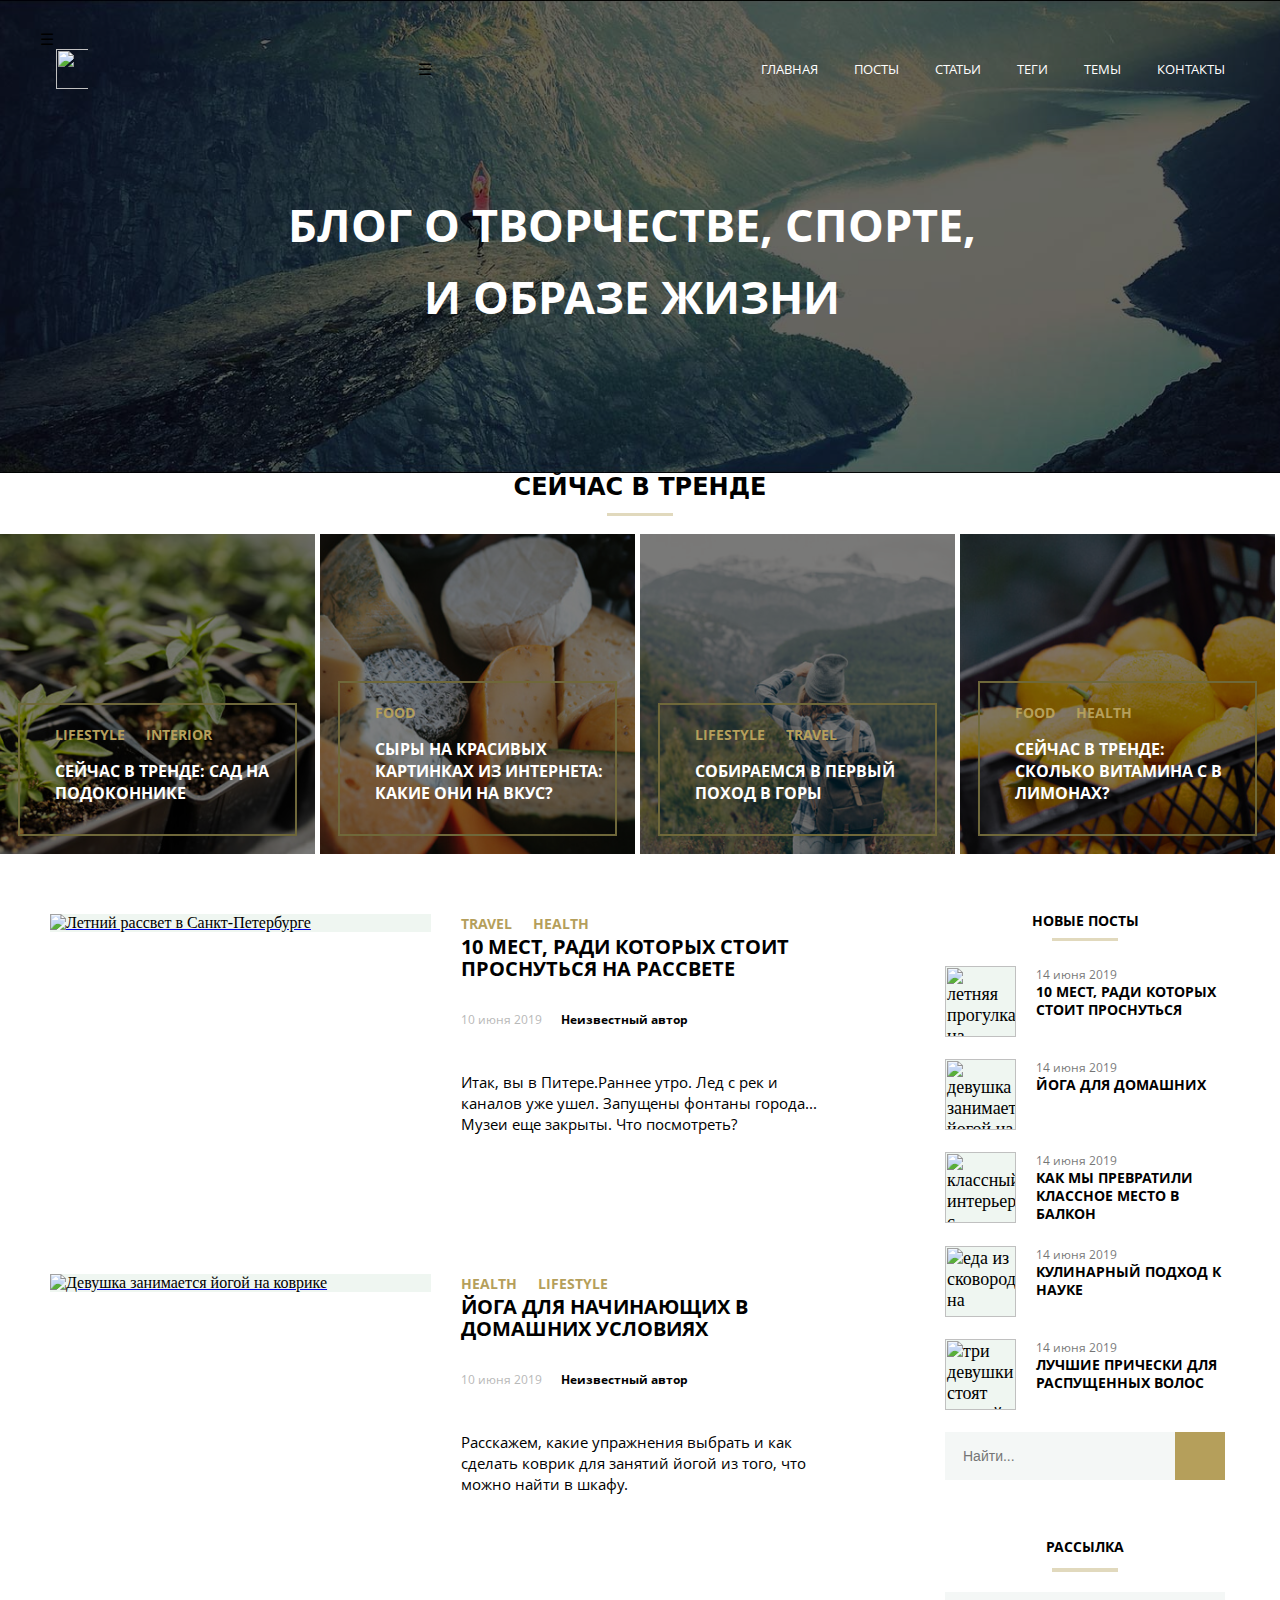
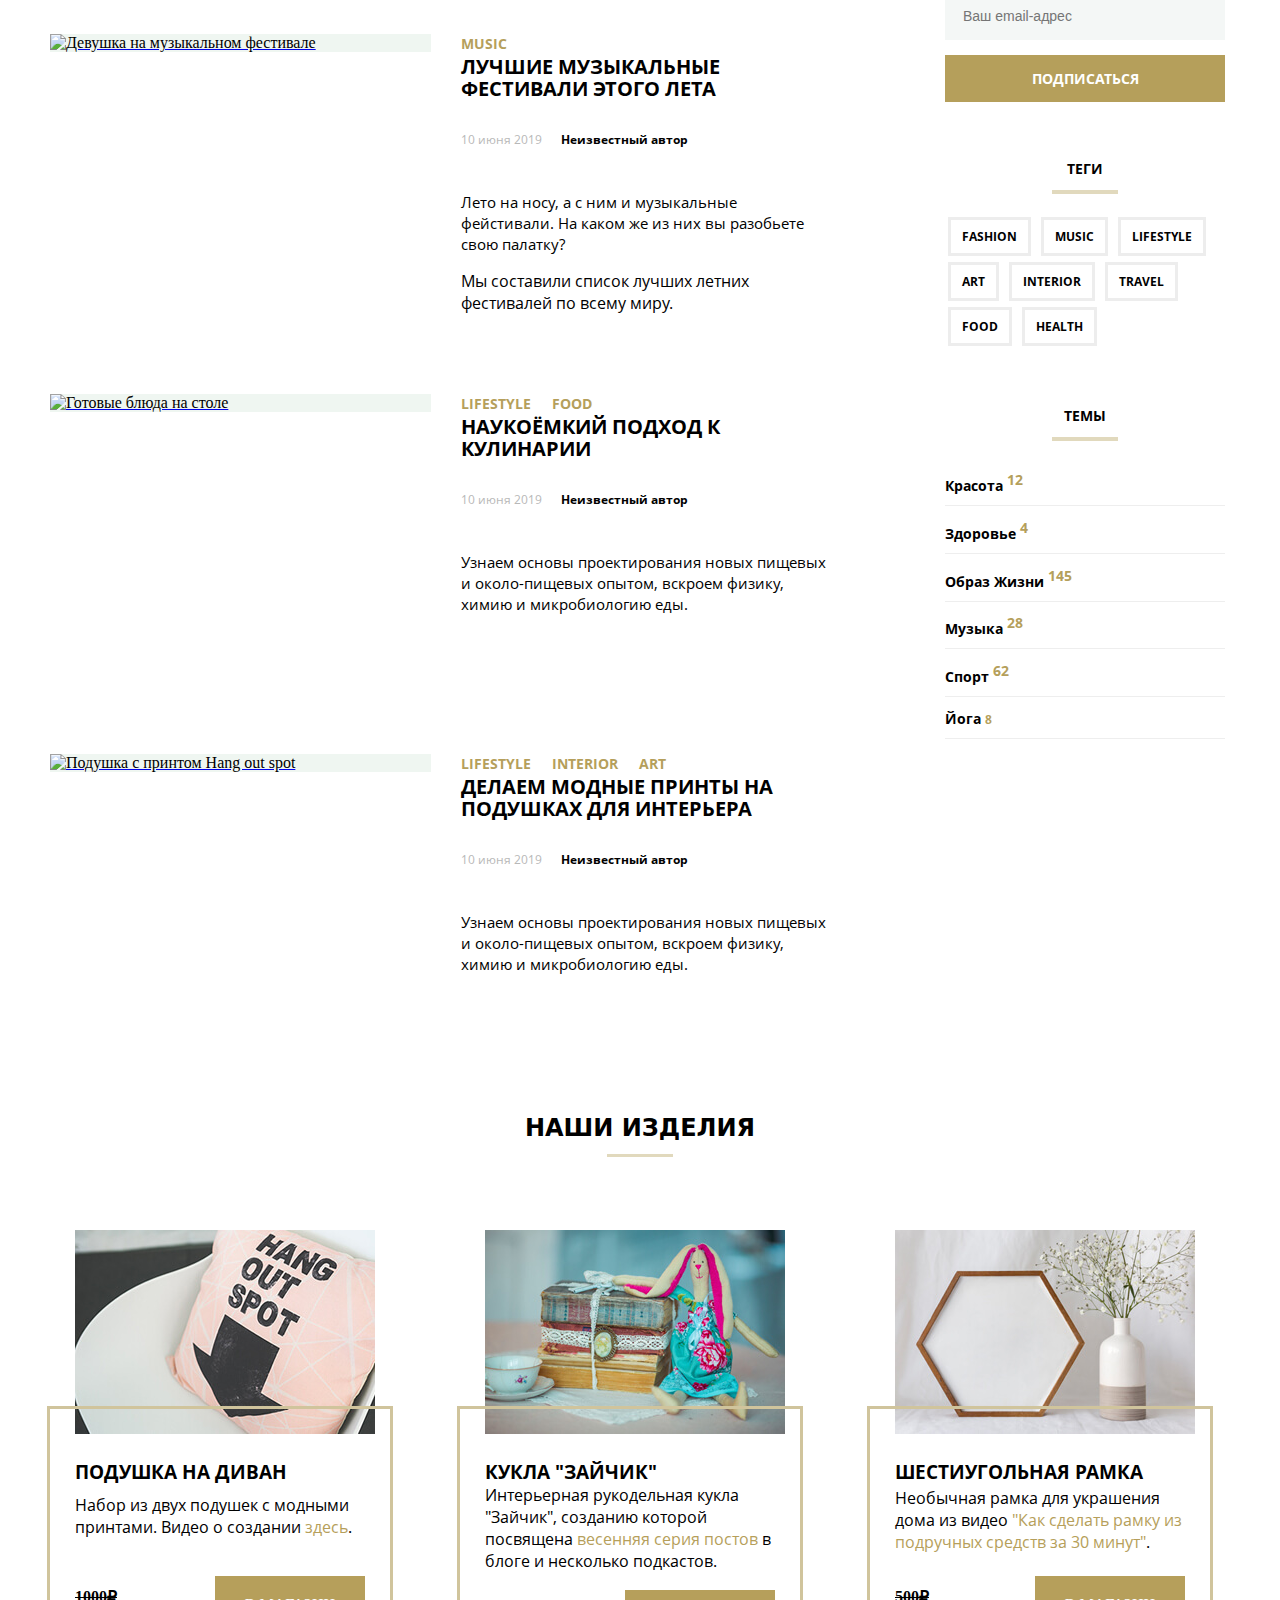
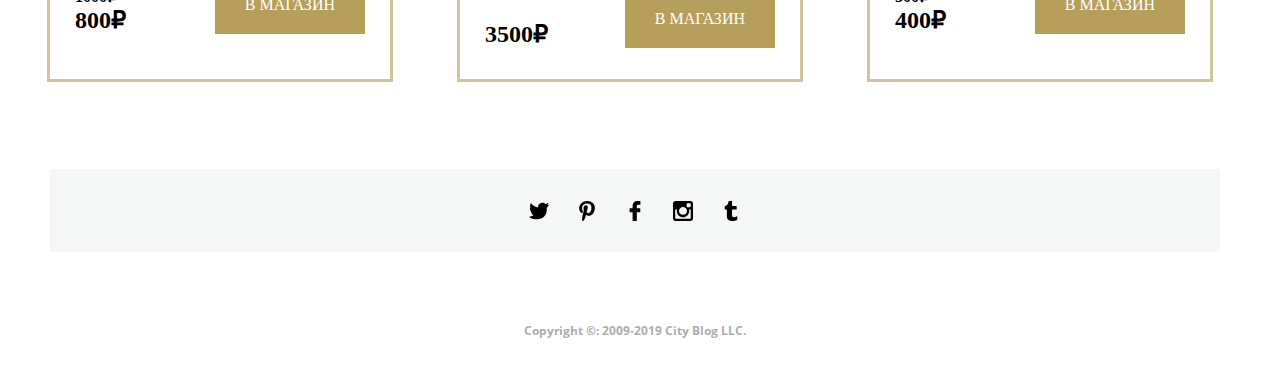
==== index.html @ 21b40168 "diplom v1" ====
<html lang="ru">

<head>
    <link href="css/main.css" rel="stylesheet">
    <meta charset="utf-8">
    <meta name="viewport" content="width=device-width, user-scalabel=no, initial-scale=1.0, maximum-scale=1.0, minimum-scale=1.0">
    <title>Диплом</title>
</head>

<body>
    <header>
        <div class="header-content">
            <div class="burger-menu">☰</div>
            <div class="block-top-menu">
                <a href="#0" class="logo width-100"><img class="logo" src="https://netology-code.github.io/html-2-diploma/sources/images/noemi-logo.svg"></a>
                <div class="burger-menu-tablet">☰</div>
                <ul class="menu">

                    <li class="menu-item">
                        <a href="#0" class="menu-anchor">Главная</a>
                    </li>
                    <li class="menu-item">
                        <a href="#0" class="menu-anchor">Посты</a>
                    </li>
                    <li class="menu-item">
                        <a href="#0" class="menu-anchor">Статьи</a>
                    </li>
                    <li class="menu-item">
                        <a href="#0" class="menu-anchor">Теги</a>
                    </li>
                    <li class="menu-item">
                        <a href="#0" class="menu-anchor">Темы</a>
                    </li>
                    <li class="menu-item last-anchor-item">
                        <a href="#0" class="menu-anchor">контакты</a>
                    </li>
                </ul>
            </div>
            <h1 class="header-text">Блог о творчестве, спорте, и образе жизни</h1>
        </div>
    </header>
    <section class="trends">
        <div class="header">
            <h2 class="new-posts text-center text-size-shop-header">Сейчас в тренде</h2>
            <div class="line-under-header"></div>
        </div>
        <div class="trends-article">
            <article class="trends-article-item garden">
                <div class="trends-card-header">
                    <div class="card-text-container">
                        <ul>
                            <li class="article-tag"><a href="#0">lifestyle</a></li>
                            <li class="article-tag"><a href="#0">interior</a></li>
                        </ul>
                        <h3 class="trends-header">
                            <a href="#0" class="trends-header">Сейчас в тренде: сад на подоконнике</a>
                        </h3>
                    </div>
                </div>
            </article>

            <article class="trends-article-item chease">
                <div class="trends-card-header">
                    <div class="card-text-container">
                        <ul>
                            <li class="article-tag"><a href="#0">food</a></li>

                        </ul>
                        <h3 class="trends-header">
                            <a href="#0" class="trends-header">Сыры на красивых картинках из интернета: какие они на вкус?</a>
                        </h3>
                    </div>
                </div>
            </article>

            <article class="trends-article-item mountain">
                <div class="trends-card-header">
                    <div class="card-text-container">
                        <ul>
                            <li class="article-tag"><a href="#0">lifestyle</a></li>
                            <li class="article-tag"><a href="#0">travel</a></li>
                        </ul>
                        <h3 class="trends-header">
                            <a href="#0" class="trends-header">Собираемся в первый поход в горы</a>
                        </h3>
                    </div>
                </div>
            </article>

            <article class="trends-article-item laim">
                <div class="trends-card-header">
                    <div class="card-text-container">
                        <ul>
                            <li class="article-tag"><a href="#0">food</a></li>
                            <li class="article-tag"><a href="#0">health</a></li>
                        </ul>
                        <h3 class="trends-header">
                            <a href="#0" class="trends-header">Сейчас в тренде: сколько витамина С в лимонах?</a>
                        </h3>
                    </div>
                </div>
            </article>
        </div>
    </section>
    <div class="content">

        <main class="main">

            <section class="main-content-section">
               <!-- 
                <div class="mask">
                </div>
                <div class="popup">
                    <img class="cancel-popup" src="svg/form-x.svg">
                    <h2 class="text-center new-posts height">Ваш фидбэк</h2>
                    <form class="qestion-list">
                        <label for="" class="label-item">Как часто вы заходите на сайт?</label>
                        <select class="appearance">
                            <option>Почти каждый день</option>
                        </select>
                        <label for="" class="label-item">Вы подписаны на e-mail рассылку?</label>
                        <form class="accept">
                            <label class="say-yes"><input class="input-item" name="accept" type="radio"><span class="circle">Да</span></label>
                            <label class=""><input class="input-item" name="accept" type="radio"><span class="circle">Нет</span></label>
                        </form>
                        <label for="" class="label-item">Расскажите какой контент вы хотели бы видеть на нашем сайте?</label>
                        <textarea class="back-call" placeholder="Может, больше рецептов?">
                            
                        </textarea>
                        <button class="sent-button" type="submit">Отправить</button>
                    </form>
                </div>
                -->
                <article class="main-page-content">
                    <figure class="img-container">
                        <a href="#0"><img class="img-for-article" alt="Летний рассвет в Санкт-Петербурге" src="https://netology-code.github.io/html-2-diploma/sources/images/last-post1.jpg"></a>
                    </figure>

                    <div class="article-content">
                        <ul>
                            <li class="article-tag"><a href="#0">Travel</a></li>
                            <li class="article-tag"><a href="#0">Health</a></li>
                        </ul>
                        <h3 class="article-header">
                            <a href="#0">10 мест, ради которых стоит проснуться на рассвете</a>
                        </h3>
                        <div class="article-date">
                            <date class="date">10 июня 2019</date>
                            <span class="author">Неизвестный автор</span>
                        </div>
                        <p class="article-text">
                            Итак, вы в Питере.Раннее утро. Лед с рек и каналов уже ушел. Запущены фонтаны города... Музеи еще закрыты. Что посмотреть?
                        </p>

                    </div>
                </article>

                <article class="main-page-content">
                    <figure class="img-container">
                        <a href="#0"><img class="img-for-article" alt="Девушка занимается йогой на коврике" src="https://netology-code.github.io/html-2-diploma/sources/images/last-post2.jpg"></a>
                    </figure>

                    <div class="article-content">
                        <ul>
                            <li class="article-tag"><a href="#0">Health</a></li>
                            <li class="article-tag"><a href="#0">Lifestyle</a></li>
                        </ul>
                        <h3 class="article-header">
                            <a href="#0">Йога для начинающих в домашних условиях</a>
                        </h3>
                        <div class="article-date">
                            <date class="date">10 июня 2019</date>
                            <span class="author">Неизвестный автор</span>
                        </div>
                        <p class="article-text">
                            Расскажем, какие упражнения выбрать и как сделать коврик для занятий йогой из того, что можно найти в шкафу.
                        </p>

                    </div>
                </article>

                <article class="main-page-content">
                    <figure class="img-container">
                        <a href="#0"><img class="img-for-article" alt="Девушка на музыкальном фестивале" src="https://netology-code.github.io/html-2-diploma/sources/images/last-post3.jpg"></a>
                    </figure>

                    <div class="article-content">
                        <ul>
                            <li class="article-tag"><a href="#0">Music</a></li>

                        </ul>
                        <h3 class="article-header">
                            <a href="#0">Лучшие музыкальные фестивали этого лета</a>
                        </h3>
                        <div class="article-date">
                            <date class="date">10 июня 2019</date>
                            <span class="author">Неизвестный автор</span>
                        </div>
                        <p class="article-text">
                            Лето на носу, а с ним и музыкальные фейстивали. На каком же из них вы разобьете свою палатку?
                        </p>
                        <p class="new-paragraph">
                            Мы составили список лучших летних фестивалей по всему миру.
                        </p>

                    </div>
                </article>

                <article class="main-page-content">
                    <figure class="img-container">
                        <a href="#0"><img class="img-for-article" alt="Готовые блюда на столе" src="https://netology-code.github.io/html-2-diploma/sources/images/last-post4.jpg"></a>
                    </figure>

                    <div class="article-content">
                        <ul>
                            <li class="article-tag"><a href="#0">Lifestyle</a></li>
                            <li class="article-tag"><a href="#0">Food</a></li>
                        </ul>
                        <h3 class="article-header">
                            <a href="#0">Наукоёмкий подход к кулинарии</a>
                        </h3>
                        <div class="article-date">
                            <date class="date">10 июня 2019</date>
                            <span class="author">Неизвестный автор</span>
                        </div>
                        <p class="article-text">
                            Узнаем основы проектирования новых пищевых и около-пищевых опытом, вскроем физику, химию и микробиологию еды.
                        </p>

                    </div>
                </article>

                <article class="main-page-content">
                    <figure class="img-container">
                        <a href="#0"><img class="img-for-article" alt="Подушка с принтом Hang out spot" src="https://netology-code.github.io/html-2-diploma/sources/images/last-post5.jpg"></a>
                    </figure>

                    <div class="article-content">
                        <ul>
                            <li class="article-tag"><a href="#0">Lifestyle</a></li>
                            <li class="article-tag"><a href="#0">Interior</a></li>
                            <li class="article-tag"><a href="#0">Art</a></li>
                        </ul>
                        <h3 class="article-header">
                            <a href="#0">Делаем модные принты на подушках для интерьера</a>
                        </h3>
                        <div class="article-date">
                            <date class="date">10 июня 2019</date>
                            <span class="author">Неизвестный автор</span>
                        </div>
                        <p class="article-text">
                            Узнаем основы проектирования новых пищевых и около-пищевых опытом, вскроем физику, химию и микробиологию еды.
                        </p>

                    </div>
                </article>



            </section>
        </main>

        <aside class="aside">
            <section>

                <h2 class="new-posts">Новые посты</h2>
                <div class="line-under-header"></div>

                <article class="new-post">
                    <div class="img-for-new-article"><a href="#0"><img alt="Летняя прогулка на рассвете вдоль водоема" src="https://netology-code.github.io/html-2-diploma/sources/images/2.jpg"></a></div>
                    <div class="article-info">
                        <date class="new-date">14 июня 2019</date>
                        <h3 class="article-new-header">
                            <a href="#0" class="link-new-post">10 мест, ради которых стоит проснуться</a>
                        </h3>
                    </div>
                </article>

                <article class="new-post">
                    <div class="img-for-new-article"><a href="#0"><img alt="Девушка занимается йогой на открытом воздухе" src="https://netology-code.github.io/html-2-diploma/sources/images/151.jpg"></a></div>
                    <div class="article-info">
                        <date class="new-date">14 июня 2019</date>
                        <h3 class="article-new-header">
                            <a href="#0" class="link-new-post">Йога для домашних</a>
                        </h3>
                    </div>
                </article>

                <article class="new-post">
                    <div class="img-for-new-article"><a href="#0"><img alt="Классный интерьер с балконом" src="https://netology-code.github.io/html-2-diploma/sources/images/45.jpg"></a></div>
                    <div class="article-info">
                        <date class="new-date">14 июня 2019</date>
                        <h3 class="article-new-header">
                            <a href="#0" class="link-new-post">Как мы превратили классное место в балкон</a>
                        </h3>
                    </div>
                </article>

                <article class="new-post">
                    <div class="img-for-new-article"><a href="#0"><img alt="Еда из сковородки на тарелке" src="https://netology-code.github.io/html-2-diploma/sources/images/501.jpg"></a></div>
                    <div class="article-info">
                        <date class="new-date">14 июня 2019</date>
                        <h3 class="article-new-header">
                            <a href="#0" class="link-new-post">Кулинарный подход к науке</a>
                        </h3>
                    </div>
                </article>

                <article class="new-post">
                    <div class="img-for-new-article"><a href="#0"><img alt="Три девушки стоят спиной и показывают прически" src="https://netology-code.github.io/html-2-diploma/sources/images/7.jpg"></a></div>
                    <div class="article-info">
                        <date class="new-date">14 июня 2019</date>
                        <h3 class="article-new-header">
                            <a href="#0" class="link-new-post">Лучшие прически для распущенных волос</a>
                        </h3>
                    </div>
                </article>

                <!-- Конец блока новостей-->

                <form class="search-bar">
                    <label class="search-group">
                        <span class="screen-reader-input">Поле поиска по сайту </span>
                        <input type="search" class="search-area" placeholder="Найти..." required>
                    </label>
                    <button type="submit" class="submit">
                        <span class="screen-reader">Кнопка поиска</span>
                    </button>
                </form>

                <h2 class="new-posts text-center">Рассылка</h2>
                <div class="line-under-header subscribe"></div>

                <form class="search-bar">
                    <label class="search-group">
                        <span class="screen-reader-input">Поле для подписки по электронной почты </span>
                        <input type="email" class="search-area" placeholder="Ваш email-адрес" required>
                    </label>
                    <button type="submit" class="submit-on-email">
                        <span class=""> подписаться</span>
                    </button>
                </form>

                <h2 class="new-posts text-center">Теги</h2>
                <div class="line-under-header subscribe"></div>
                <div class="tag-cloud">

                    <span class="tag">
                        <p><a href="#0" class="tag-anchor">fashion</a></p>
                    </span>
                    <span class="tag">
                        <p><a href="#0" class="tag-anchor">music</a></p>
                    </span>
                    <span class="tag">
                        <p>
                            <a href="#0" class="tag-anchor">lifestyle</a>
                        </p>
                    </span>
                    <span class="tag">
                        <p><a href="#0" class="tag-anchor">art</a></p>
                    </span>
                    <span class="tag">
                        <p><a href="#0" class="tag-anchor">interior</a></p>
                    </span>
                    <span class="tag">
                        <p><a href="#0" class="tag-anchor">travel</a></p>
                    </span>
                    <span class="tag">
                        <p><a href="#0" class="tag-anchor">food</a></p>
                    </span>
                    <span class="tag">
                        <p><a href="#0" class="tag-anchor">health</a></p>
                    </span>

                </div>

                <h2 class="new-posts text-center">Темы</h2>
                <div class="line-under-header margin-0"></div>

                <ul class="themes">

                    <li class="themes-item"><a href="#0" class="themes-link">Красота<span class="sup"> 12</span></a></li>
                    <li class="themes-item"><a href="#0" class="themes-link">Здоровье<span class="sup"> 4</span></a></li>
                    <li class="themes-item"><a href="#0" class="themes-link">Образ жизни<span class="sup"> 145</span></a></li>
                    <li class="themes-item"><a href="#0" class="themes-link">Музыка<span class="sup"> 28</span></a></li>
                    <li class="themes-item"><a href="#0" class="themes-link">Спорт<span class="sup"> 62</span></a></li>
                    <li class="themes-item"><a href="#0" class="themes-link">Йога </a><span class="standart-size"> 8</span></li>

                </ul>
            </section>
        </aside>

                <div class="flex-shop">
            <div class="header-shop">
                <h2 class="text-center text-size-shop-header">Наши изделия</h2>
                <div class="line-under-header"></div>
            </div>
            <section class="shop">

                <div class="shop-item">
                    <picture class="shop-picture">
                        <source media="(min-width: 1201px)" srcset="img/shop-item-desk1.jpg">
                        <source media="(max-width: 1200px), (min-width: 641px)" srcset="img/shop-item-tablet1.jpg">
                        <source media="(max-width: 640px)" srcset="img/shop-item-mobile1.jpg">
                        <img src="img/shop-item-desk1.jpg" alt="Подушка на диван с надписью `hang out spot`" class="">
                    </picture>
                    <div class="flex-ahop">
                        <div class="area-text-shop">
                            <h3 class="header-shop-item">Подушка на диван</h3>
                            <p class="p-shop-item">Набор из двух подушек с модными принтами. Видео о создании <a href="#0" class="link-shop-blog">здесь</a>.</p>
                            <div class="cost-shop">
                                <div class="cost">
                                    <span class="old-cost">1000₽</span>
                                    <span class="discont">800₽</span>
                                </div>
                                <a href="#0" class="btn-shop">В магазин</a>
                            </div>
                        </div>
                    </div>
                </div>

                <div class="shop-item">
                    <picture class="shop-picture">
                        <source media="(min-width: 1201px)" srcset="img/shop-item-desk2.jpg">
                        <source media="(max-width: 1200px), (min-width: 641px)" srcset="img/shop-item-tablet2.jpg">
                        <source media="(max-width: 640px)" srcset="img/shop-item-mobile2.jpg">
                        <img src="img/" alt="Кукла `Зайчик`">
                    </picture>
                    <div class="flex-ahop">
                        <div class="area-text-shop">
                            <h3 class="header-shop-item">Кукла "Зайчик"</h3>
                            <p class="p-shop-item">Интерьерная рукодельная кукла "Зайчик", созданию которой посвящена <a href="#0" class="link-shop-blog">весенняя серия постов </a>в блоге и несколько подкастов.</p>
                            <div class="cost-shop">
                                <div class="cost">

                                    <span class="discont">3500₽</span>
                                </div>
                                <a href="#0" class="btn-shop">В магазин</a>
                            </div>
                        </div>
                    </div>
                </div>

                <div class="shop-item">
                    <picture class="shop-picture">
                        <source media="(min-width: 1201px)" srcset="img/shop-item-desk3.jpg">
                        <source media="(max-width: 1200px), (min-width: 641px)" srcset="img/shop-item-tablet3.jpg">
                        <source media="(max-width: 640px)" srcset="img/shop-item-mobile3.jpg">
                        <img src="img/shop-item-desk1.jpg" alt="Шестиугольная рамка для украшения дома" class="">
                    </picture>
                    <div class="flex-ahop">
                        <div class="area-text-shop">
                            <h3 class="header-shop-item">Шестиугольная рамка</h3>
                            <p class="p-shop-item">Необычная рамка для украшения дома из видео <a href="#0" class="link-shop-blog">"Как сделать рамку из подручных средств за 30 минут"</a>.</p>
                            <div class="cost-shop">
                                <div class="cost">
                                    <span class="old-cost">500₽</span>
                                    <span class="discont">400₽</span>
                                </div>
                                <a href="#0" class="btn-shop">В магазин</a>
                            </div>
                        </div>
                    </div>
                </div>
            </section>
        </div>
        <footer class="footer">
           
           
            <div class="social-block">

                <a href="#0">
                    <div class="social-media-link twitter"></div>
                    <span class="screen-reader">Ссылка на Twitter</span>
                </a>

                <a href="#0">
                    <div class="social-media-link pinterest"></div>
                    <span class="screen-reader">Ссылка на Pinterest</span>
                </a>

                <a href="#0">
                    <div class="social-media-link facebook"></div>
                    <span class="screen-reader">Ссылка на Facebook</span>
                </a>

                <a href="#0">
                    <div class="social-media-link instagram"></div>
                    <span class="screen-reader">Ссылка на Tumblr</span>
                </a>

                <a href="#0">
                    <div class="social-media-link tumblr margin-right"></div>
                    <span class="screen-reader">Ссылка на Tumblr</span>
                </a>

            </div>

            <div class="copyright"><a href="#0" class="copyright-info">
                    <p class="">Copyright &copy: 2009-2019 City Blog LLC.</p>
                </a>
            </div>

        </footer>
    </div>
</body></html>
---- css/main.css ----
/* разделы документа 
73 строчка - header
173 - тренды
259 - popup
420 - основной блок
530 - aside
896 - магазин
1036 - медиа запросы
*/

* {
    margin: 0;
    padding: 0;
    box-sizing: border-box;
}

button {
    padding: 0;
    border: none;
    font: inherit;
    color: inherit;
    background-color: transparent;
    cursor: pointer;
}

@font-face {
    font-family: "Open Sans Regular";
    src: url("../fonts/OpenSans-Regular.woff");
    font-weight: 400;
    font-style: normal;
}

@font-face {
    font-family: "Open Sans Bold";
    src: url("../fonts/OpenSans-Bold.woff");
    font-weight: 700;
    font-style: normal;
}

.article-text,
.copyright-info,
.themes-link,
.menu-anchor,
date.new-date,
.new-paragraph,
.date,
.p-shop-item,
label-item {
    font-family: "Open Sans Regular", "Tahoma", sans-serif;
}

header-text,
h3,
h2,
h1,
.article-header,
.link-new-post,
.tag-anchor,
.themes-link,
.new-posts,
.standart-size,
.copyright-info,
.author,
li.article-tag,
button,
.text-center,
.trends-header .header-shop-item {
    font-family: "Open Sans Bold", "Tahoma", sans-serif;
}

body {
    width: 100%;
}

header {
    position: relative;

    background-color: black;
    background-image: url("../img/banner-bg.jpg");
    background-size: cover;
    background-position: center;
    background-repeat: no-repeat;

    padding-top: 30px;
    padding-bottom: 140px;
}

header:before {
    content: "";
    position: absolute;
    top: 0;
    left: 0;
    right: 0;
    bottom: 0;

    background-color: black;
    opacity: 0.6;
}

.header-content {
    margin-left: auto;
    margin-right: auto;
    max-width: 1200px;
    position: relative;
}

.block-top-menu {
    display: flex;
    justify-content: space-between;
    align-items: center;
    position: relative;
}

.logo {
    display: flex;
    justify-content: flex-start;
    position: relative;

    max-width: 200px;
    height: 40px;
    padding-left: 8px;

    z-index: 2;
}

.menu {
    display: flex;
    flex-wrap: wrap;
    width: auto;
    justify-content: flex-end;
}

.menu-item {
    display: inline-flex;
    margin-right: 36px;

    list-style-type: none;
    text-transform: uppercase;
}

.last-anchor-item {
    margin-right: 15px;
}

.menu-anchor {
    text-decoration: none;
    color: white;
    font-size: 13px;
    line-height: normal;
}

.menu-anchor:hover {
    color: #ffffff;
    text-decoration: underline;
}

.header-text {
    vertical-align: center;
    position: relative;

    max-width: 705px;
    margin: 100px auto 0;
    padding-right: 16px;

    text-align: center;
    display: block;

    color: white;
    text-transform: uppercase;
    font-size: 45px;
    line-height: 1.6;
}

/*  new element: Тренды   */
.trends {
    width: 100%;
}

.trends-article {
    display: flex;
    flex-wrap: wrap;
}

.trends-article-item {
    position: relative;
    height: 320px;
    width: calc(25% - 5px);

    background-color: black;
    color: white;

    background-size: cover;
    background-position: center;
    background-repeat: no-repeat;
}

.trends-article-item:nth-child(n + 1) {
    margin-right: 5px;
}

.trends-article-item:nth-last-child {
    margin-right: 0px;
}

.trends-article-item::after {
    content: "";
    position: absolute;
    top: 0;
    right: 0;
    bottom: 0;
    left: 0;

    background-color: black;
    opacity: 0.5;
}

.garden {
    background-image: url("../img/trend1.jpg");
}

.chease {
    background-image: url("../img/trend2.jpg");
}

.mountain {
    background-image: url("../img/trend3.jpg");
}

.laim {
    background-image: url("../img/trend4.jpg");
}

.trends-card-header {
    position: absolute;
    bottom: 0;
    left: 0;
    right: 0;
    z-index: 20;

    padding: 40px 20vw 50px 55px;

    outline: 2px solid #6f683a;
    outline-offset: -20px;
}

.card-text-container {
    width: 230px;
}

.trends-header {
    margin-top: 16px;
    text-transform: uppercase;
    color: white;
    text-decoration: none;
    font-size: 1rem;
}

/* popup закоменчен */

.popup {
    position: relative;
    display: block;
    position: fixed;

    top: calc(50% - 25%);
    left: calc(50% - 195px);

    width: 390px;
    padding: 30px;

    z-index: 500;
    background-color: white;
}

.cancel-popup {
    position: absolute;
    right: 0;
    top: -30px;

    width: 20px;
    height: 20px;

    color: black;
}

.mask::after {
    content: "";
    display: flex;

    position: fixed;
    top: 0;
    left: 0;
    right: 0;
    bottom: 0;

    background-color: black;
    opacity: 0.5;
    z-index: 0;
}

.height {
    margin-top: 50px;
}

.qestion-list {
    position: relative;
    margin-top: 25px;
}

.label-item {
    display: block;
    margin-top: 33px;
}

.appearance {
    display: flex;
    position: relative;

    padding: 17px 20px;
    width: 100%;
    background-image: url(../svg/form-arrows.svg);

    right: 0;

    background-color: #b59f5b;
    background-size: 10px;
    background-position: 98%;
    background-repeat: no-repeat;

    background-color: #f3f7f6;

    -webkit-appearance: none;
    -moz-appearance: none;
    appearance: none;
}

.accept {
    margin-top: 15px;
}

.say-yes {
    margin-right: 15px;
}

.input-item {
    width: 1px;
    height: 1px;
    position: absolute;
    clip: rect(1px, 1px, 1px, 1px);
}

.circle: {
    display: inline-block;
}

.circle::before {
    content: "";
    vertical-align: middle;
    display: inline-block;
    width: 20px;
    height: 20px;
    margin-right: 8px;

    background-repeat: no-repeat;
    background-position: center center;
    background-size: 20px;
    background-image: url("../svg/form-empty-circle.svg");
}

.input-item:checked + .circle::before {
    background-image: url("../svg/form-circle.svg");
}

.back-call {
    display: block;

    min-height: 130px;
    width: 100%;
    padding: 20px;
    resize: none;

    color: black;
    background-color: #f3f7f6;
}

.sent-button {
    display: block;
    padding: 15px 117px;
    margin-top: 23px;
    margin-bottom: 20px;

    color: white;
    background-color: #b19f61;

    text-transform: uppercase;
}

.sent-button:hover {
    background-color: black;
}

/* Основной контент сайта  */
.content {
    display: flex;
    flex-direction: row;
    justify-content: space-between;
    flex-wrap: wrap;

    margin-left: auto;
    margin-right: auto;
    max-width: 1200px;
}

.main {
    margin-top: 60px;
}

/* Стили основного блока */
.main {
    display: flex;
    flex-direction: column;
    flex-wrap: wrap;

    width: 795px;
}

.main-page-content {
    display: flex;
    flex-direction: row;
    flex-wrap: wrap;

    padding: 0 0 0 10px;
    min-height: 300px;
    max-height: auto;
}

.main > section .main-page-content:nth-child(n + 1) {
    margin-bottom: 60px;
}

.img-for-article {
    display: flex;
    margin-right: 30px;
    min-width: 381px;

    background-color: #eff6f1;
    text-decoration: none;
    color: black;
}

.article-content {
    width: 367px;
    display: inline-flex;
    flex-direction: column;
    flex-wrap: wrap;
}

.bottom-from-tag {
    margin-bottom: 5px;
}

li.article-tag {
    list-style-type: none;
    display: inline;

    text-transform: uppercase;
    margin-right: 17px;
    font-size: 14px;
    line-height: normal;
}

.article-tag a {
    text-decoration: none;
    color: #b59f5b;
}

.article-tag a:hover {
    text-decoration: underline;
}

.article-header {
    margin: 3px 20px 30px 0;

    text-transform: uppercase;
    font-size: 20px;
    font-weight: 700;
    line-height: 1.1;
}

.article-header > a {
    text-decoration: none;
    color: black;
}

.article-header:hover > a {
    color: #b59f5b;
}

.article-date {
    margin-bottom: 44px;

    line-height: normal;
}

.date {
    margin-right: 15px;

    font-size: 12px;
    color: #b8b8b8;
}

.author {
    font-size: 12px;
    font-weight: 700;
}

.article-text {
    font-size: 15px;

    line-height: 1.4;
}

.new-paragraph {
    margin-top: 15px;
}

/* Стили боковой панели */
.aside {
    display: flex;
    flex-wrap: wrap;
    flex-direction: column;

    margin-top: 57px;

    width: 300px;
    padding: 0 15px 0 5px;
    text-transform: uppercase;
}

.new-posts {
    width: 100%;

    text-align: center;
    font-size: 14px;
    line-height: normal;
    text-transform: uppercase;
}

.new-posts::after {
    content: "";
    display: block;
    margin: 8px auto 25px;
    width: 66px;
    height: 3px;

    background-color: #e1d9bd;
}

.new-post {
    display: flex;
    flex-wrap: wrap;
    flex-direction: row;
    justify-content: flex-start;
    box-sizing: border-box;

    margin: 0 0 22px 0;
    max-height: auto;
    width: 100%;
}

.last-new-post {
    margin-bottom: 55px;
}

.img-for-new-article > a img {
    width: 71px;
    display: block;

    background-color: #eff6f1;
    text-decoration: none;
    font-size: 18px;
    text-transform: lowercase;
    color: black;
}

.article-info {
    display: flex;
    flex-wrap: wrap;
    flex-direction: column;

    width: 185px;
    margin-left: 20px;
}

.new-date {
    font-size: 12px;
    text-transform: lowercase;
    line-height: normal;

    opacity: 0.54;
}

h3.article-new-header {
    font-size: 14px;
    line-height: 1.3;
}

a.link-new-post {
    text-decoration: none;
    color: black;
}

a.link-new-post:hover {
    color: #b59f5b;
}

/* Стили формы поиска */

.search-bar {
    display: block;
    position: relative;
}

.search-group {
    height: 100%;
}

.screen-reader-input {
    position: absolute;
    width: 1px;
    height: 1px;
    margin: -1px;
    padding: 0;
    border: 0;
    clip: rect(0 0 0 0);
    overflow: hidden;
}

.screen-reader {
    position: absolute;
    width: 1px;
    height: 1px;
    clip: rect(1px, 1px, 1px, 1px);
}

.search-area,
.mail-area {
    width: 100%;
    padding: 16px 18px;
    box-sizing: border-box;

    outline: none;
    border: 0;
    background-color: #f4f7f6;

    font-size: 14px;
}

form label input.search-area:focus,
form label input.mail-area:focus {
    background-color: #f4f7f6;
    outline: 2px solid #b59f5b;
    border: none;
}

.submit {
    /* */
    width: 50px;
    height: 100%;
    box-sizing: border-box;
    position: absolute;
    right: 0;

    background-color: #b59f5b;
    background-image: url("https://netology-code.github.io/html-2-diploma/sources/images/search.svg");
    background-size: 18px;
    background-position: center;
    background-repeat: no-repeat;

    line-height: normal;
}

.submit:hover {
    background-color: #323232;
}

aside.aside h2.text-center {
    margin-top: 57px;
    text-align: center;

    line-height: normal;
    font-size: 14px;
    text-transform: uppercase;
}

.text-center:after {
    content: "";
    display: block;
    margin: 12px auto 18px;
    width: 66px;
    height: 4px;

    background-color: #e1d9bd;
}

.subscribe {
    margin-bottom: 20px;
}

.margin-top-0 {
    margin-top: 0;
}

.email:focus {
    background-color: #f4f7f6;
    border: #f4f7f6;
}

.submit-on-email {
    display: block;
    width: 100%;
    padding: 14px 80px;
    margin-top: 15px;
    margin-bottom: 45px;

    background-color: #b59f5b;
    color: white;

    text-transform: uppercase;
    font-size: 14px;
}

.submit-on-email:hover {
    background-color: #323232;
    color: white;
}

aside.aside h2.margin-bottom {
    margin-bottom: 13px;
}

.tag {
    display: inline-block;
    padding: 8px 11px;
    margin: 3px;

    border: 3px solid #ededed;
    font-size: 12px;
    line-height: normal;
}

.tag-anchor {
    text-decoration: none;
    color: black;
}

.tag:hover {
    border-color: #b59f5b;
    cursor: pointer;
}

.margin-0 {
    margin-bottom: 0;
}

.header-center {
    margin-top: 57px;

    text-align: center;
}

.header-center::after {
    content: "";
    display: block;
    margin: 13px auto 12px;
    width: 66px;
    height: 3px;

    background-color: #e1d9bd;
}

.themes {
    list-style-type: none;
    text-transform: capitalize;
}

.themes-item {
    padding: 12px 0 10px 0;

    border-bottom: 1px solid #eeeeee;
}

.themes-link {
    text-decoration: none;
    color: black;
    font-size: 14px;
}

.themes-link:hover {
    color: #b59f5b;
}

.standart-size {
    vertical-align: baseline;

    font-size: 12px;
    color: #b59f5b;
}

.sup {
    vertical-align: super;
    color: #b59f5b;
}

/* Подвал */

footer {
    position: relative;
    display: flex;
    flex-wrap: wrap;
    flex-direction: column;

    margin-top: 90px;
    width: 1200px;
    padding: 0 20px 0 10px;
}

div.social-block {
    position: relative;
    display: flex;
    justify-content: center;

    margin: 0 suto;
    margin-bottom: 70px;

    background-color: #f4f7f6;
    color: black;
}

.social-media-link {
    display: block;
    position: relative;

    width: 23px;
    height: 23px;
    margin: 30px 25px 30px 0;

    background-size: 20px 20px;
    background-repeat: no-repeat;
    background-position: center;
}

.margin-right {
    margin-right: 0;
}

.twitter {
    background-image: url("../svg/004-twitter.svg");
}

.pinterest {
    background-image: url("../svg/001-pinterest.svg");
}

.facebook {
    background-image: url("../svg/002-facebook-logo.svg");
}

.instagram {
    background-image: url("../svg/005-instagram.svg");
}

.tumblr {
    background-image: url("../svg/003-tumblr.svg");
}

.copyright {
    width: 100%;
    margin: 0 0 40px;

    text-align: center;
}

.copyright-info {
    text-decoration: none;
    color: #adadad;
    font-size: 12px;
    line-height: normal;
}


/* Магазин */
.shop {
    display: flex;
    flex-direction: row;
    flex-wrap: wrap;
    justify-content: space-between;
}

.shop-item {
    display: flex;
    flex-direction: column;
    width: 300px;
    margin-top: 30px;
    margin-right: 110px;
    padding: 25px;
}

.shop-item:nth-child(1) {
    margin-left: 10px;
}

.shop-item:nth-child(3) {
    margin-right: 0px;
}

.shop-picture {
    display: flex;
    flex-direction: row;
    margin-bottom: 0;
}

.area-text-shop {
    display: flex;
    flex-direction: row;
    flex-wrap: wrap;
    justify-content: flex-start;

    height: 200px;
    width: 100%;
}

.flex-shop {
    display: flex;
    flex-direction: row;
    flex-wrap: wrap;

    width: 100%;
}

.header-shop-item {
    margin-top: 25px;
    text-transform: uppercase;
}

.p-shop-item {
    font-size: 16px;
    text-transform: none;
}


.cost {
    display: flex;
    flex-direction: column;

    justify-content: flex-end;

    height: 100%;

    font-weight: 900;
}

.btn-shop {
    justify-self: end;
    padding: 20px 30px;

    background-color: #b69f5b;
    text-decoration: none;
    color: white;
    text-transform: uppercase;

}

.cost-shop {
    display: flex;
    flex-direction: row;
    justify-content: space-between;
    align-items: flex-end;
    
    margin-top: 18px;
    width: 100%;
}

.old-cost {
    text-decoration: line-through;
}

.text-size-shop-header {
    font-size: 24px;
    font-family: "dejaVu Sans", "tahoma", sans-serif;
    margin-bottom: 0;
    text-transform: uppercase;
}

.text-size-shop-header::after {
    content: "";
    width: 66px;
    height: 3px;

    background-color: #e1d9bd;
}

.header-shop {
    display: flex;
    justify-content: center;
    width: 100%;
    margin-bottom: 0;
}

.link-shop-blog {
    color: #b69f5b;
    text-decoration: none;
}


.flex-ahop {
    width: 290px;
    height: 220px;
    outline-offset: 25px;
    outline: #d0c49c solid 3px;
}

.discont {
    font-size: 24px;
}

.shop-item-one {
    margin-left: 40px;
}

/* Медиа запросы */
@media (min-width: 641px) and (max-width: 1200px) {

    /* body {
        display: flex;
        flex-direction: row;
        width: 100%;
        
    } Нужно ли это? */

    header {
        background-image: url("../img/banner-bg-tablet.jpg");
        padding-top: 1px;
        width: 100%;
    }

    .width-100 {
        display: flex;
        justify-content: space-between;

        width: 100%;
    }

    .block-top-menu {
        width: 100%;
    }

    .burger-menu {
        display: none;
    }

    .burger-menu-tablet {
        justify-items: end;
        margin: 13px 15px;

        color: white;
        font-size: 30px;
    }

    .trends {
        width: 100%;
    }

    .trends-article-item {
        flex-basis: 50%;
    }

    .trends-article-item:nth-child(2n) {
        flex-basis: calc(50% - 3px);
    }

    .trends-article-item:nth-child(n + 1) {
        margin-right: 0px;
        margin-bottom: 3px;

    }

    .trends-article-item:nth-child(2n + 2) {
        margin-left: 3px;
    }

    .trends-card-header {
        padding: 6vh auto 6vh 6vw;
    }


    .img-container {
        width: 100%;
        display: flex;
        justify-content: center;
        align-content: center;

    }

    .article-content {
        width: 100%;
    }

    .menu {
        display: none;
    }

    .main {
        flex-basis: calc(100% - 350px); /* было 350px */
        display: flex;
        flex-wrap: wrap;
        justify-content: center;
        align-items: center;
    }
    
    .aside {
        min-width: 300px;
    }
    
    .flex-shop {
        width: 720px;
        margin: 0 auto;
    }

    .shop-item {
        width: 290px;
        margin-right: 50px;
        margin-left: 10px;
    }

    .shop-picture {
        width: 290px;
    }
}

@media (max-width: 641px) {
    header {
        padding-top: 1px;
        background-image: url("../img/banner-mobile.jpg")
    }

    .burger-menu {
        display: flex;
        justify-content: flex-end;
        margin: 13px 15px;

        color: white;
        font-size: 30px;
    }

    .logo {
        padding-left: 0px;
    }

    .header-text {
        margin-top: 30px;
        font-size: 2rem;
    }

    .block-top-menu {
        justify-content: center;
    }

    .menu {
        display: none;
    }

    .cancel-popup {
        top: -35px;

        width: 25px;
        height: 25px;
    }

    .trends-article-item {
        width: 100%;
        margin-bottom: 3px;
    }

    /* выравниваем блоки контента */
    .content {
        width: 100%;
        max-width: 100%;
        justify-content: center;
    }

    .popup {
        top: 10%;
        left: calc(50% - 195px);
    }

    .main {
        width: 100%;
        display: flex;
        justify-content: center;
        flex-wrap: wrap;
    }

    .main-content-section {
        width: 100%;
        display: flex;
        flex-wrap: wrap;
        justify-content: center;

    }

    .main-page-content {
        margin-left: auto;
        margin-right: auto;
        display: block;
    }

    /* новости */
    .aside {
        width: 100%;
    }

    .article-info {
        width: 250px;
    }


    .shop {
        display: flex;
        flex-wrap: wrap;
        justify-content: center;

        width: 100vw;
    }
    
    .shop-item {
        width: 100%;
        margin-left: 10px;
        margin-right: 20px;
        display: block;
    }

    .shop-item:nth-child(1) {
        margin-top: 20px;
        margin-left: 10px;
        margin-right: 20px;
        display: block;
    }

    .shop-item:nth-child(3) {
        margin-top: 20px;
        margin-left: 10px;
        margin-right: 20px;
        display: block;
    }
}
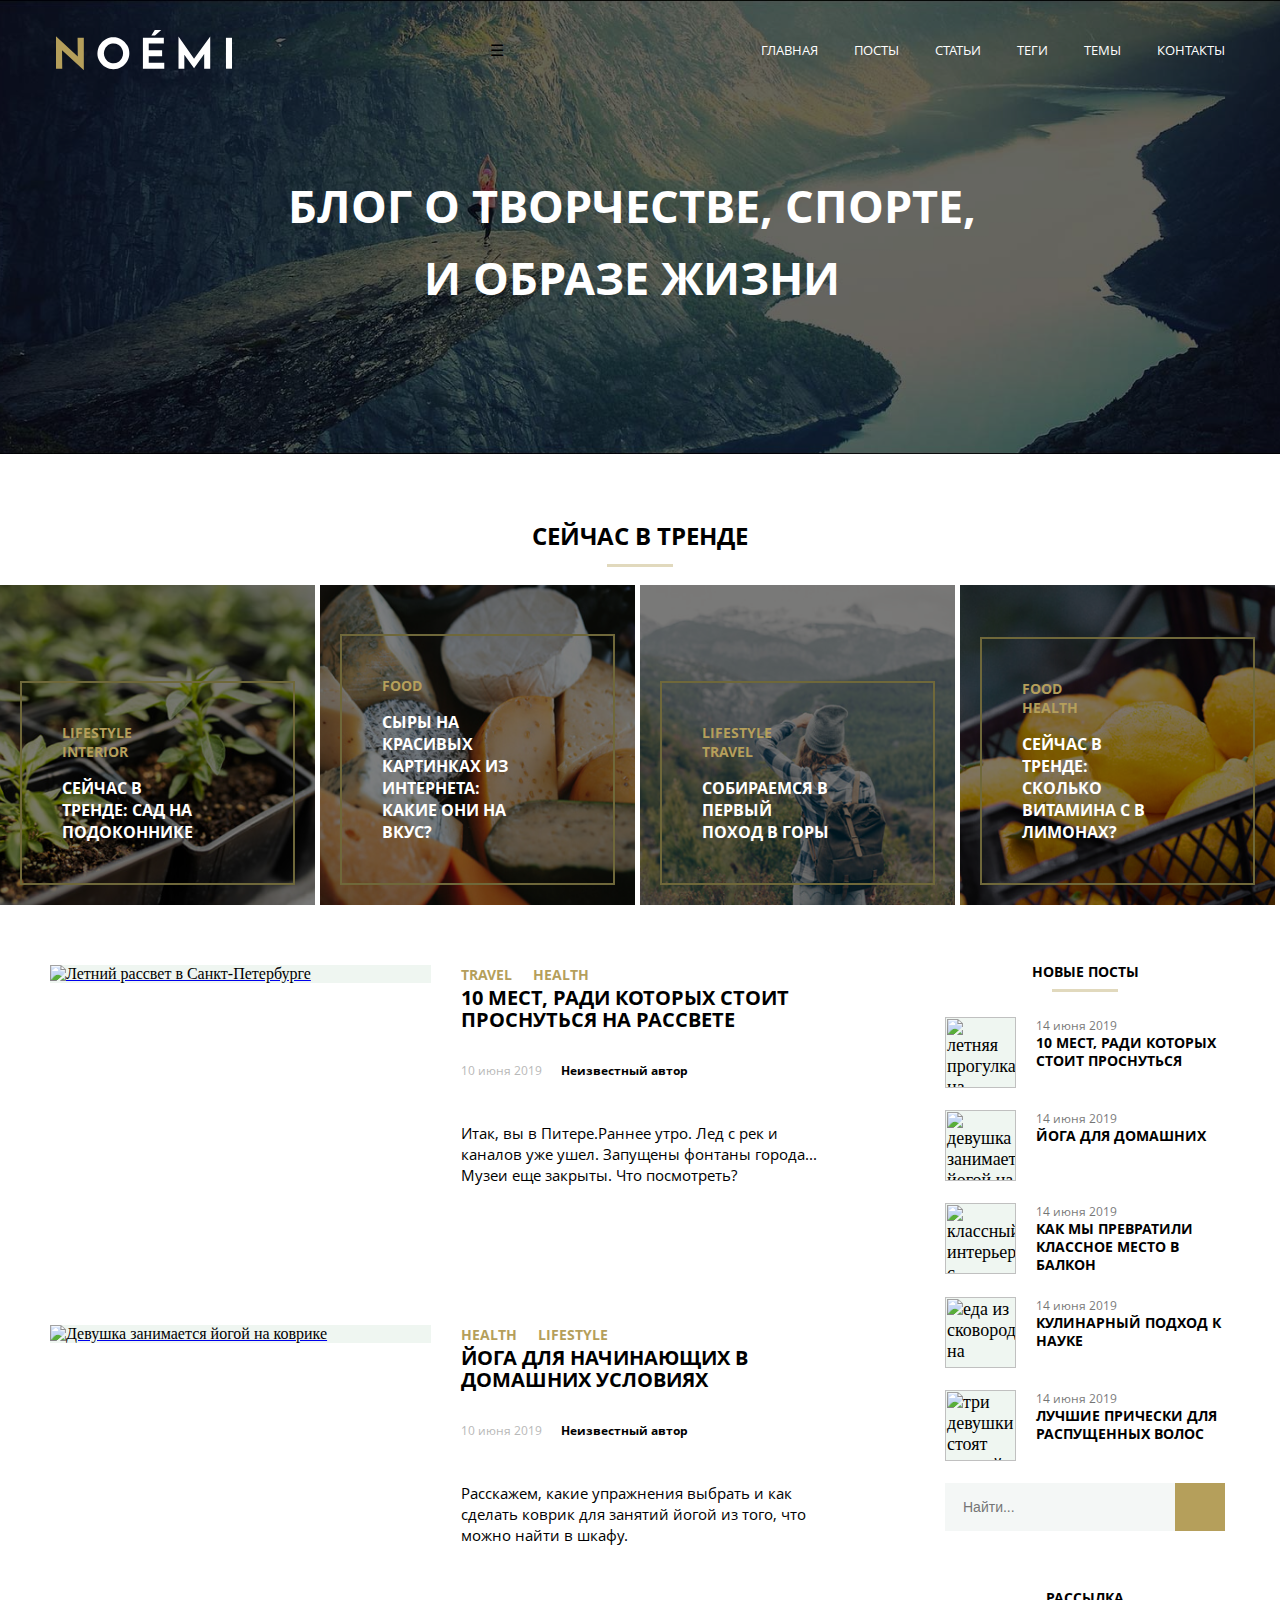
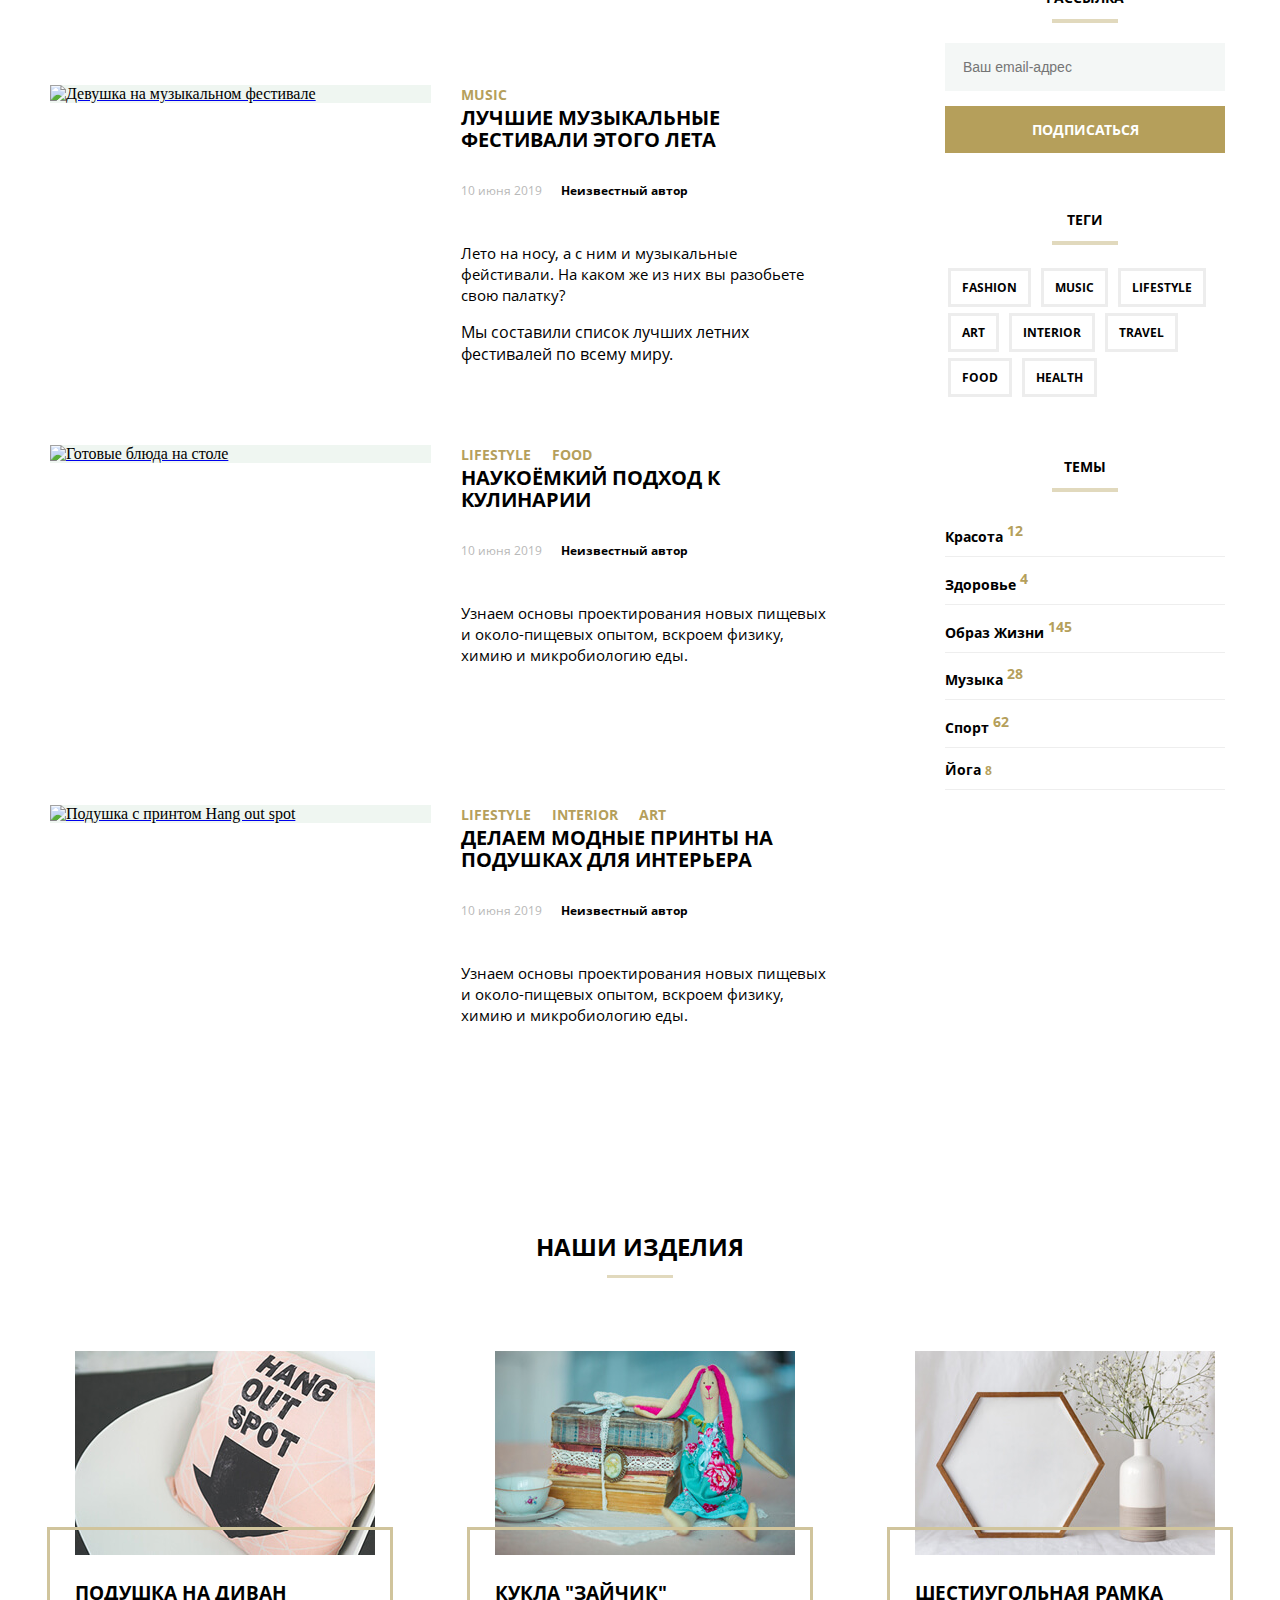
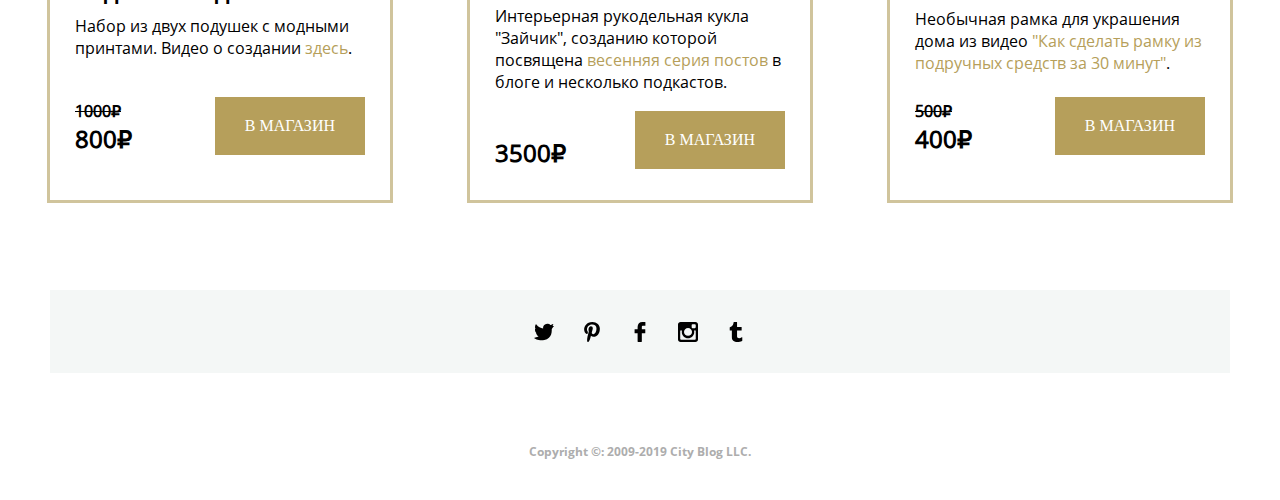
==== commit 9e93bdb4: "Add files via upload" ====
--- a/index.html
+++ b/index.html
@@ -10,9 +10,8 @@
 <body>
     <header>
         <div class="header-content">
-            <div class="burger-menu">☰</div>
             <div class="block-top-menu">
-                <a href="#0" class="logo width-100"><img class="logo" src="https://netology-code.github.io/html-2-diploma/sources/images/noemi-logo.svg"></a>
+                <a href="#0" class="logo width-100"><img class="logo" src="svg/noemi-logo.svg"></a>
                 <div class="burger-menu-tablet">☰</div>
                 <ul class="menu">
 
@@ -107,30 +106,7 @@
         <main class="main">
 
             <section class="main-content-section">
-               <!-- 
-                <div class="mask">
-                </div>
-                <div class="popup">
-                    <img class="cancel-popup" src="svg/form-x.svg">
-                    <h2 class="text-center new-posts height">Ваш фидбэк</h2>
-                    <form class="qestion-list">
-                        <label for="" class="label-item">Как часто вы заходите на сайт?</label>
-                        <select class="appearance">
-                            <option>Почти каждый день</option>
-                        </select>
-                        <label for="" class="label-item">Вы подписаны на e-mail рассылку?</label>
-                        <form class="accept">
-                            <label class="say-yes"><input class="input-item" name="accept" type="radio"><span class="circle">Да</span></label>
-                            <label class=""><input class="input-item" name="accept" type="radio"><span class="circle">Нет</span></label>
-                        </form>
-                        <label for="" class="label-item">Расскажите какой контент вы хотели бы видеть на нашем сайте?</label>
-                        <textarea class="back-call" placeholder="Может, больше рецептов?">
-                            
-                        </textarea>
-                        <button class="sent-button" type="submit">Отправить</button>
-                    </form>
-                </div>
-                -->
+
                 <article class="main-page-content">
                     <figure class="img-container">
                         <a href="#0"><img class="img-for-article" alt="Летний рассвет в Санкт-Петербурге" src="https://netology-code.github.io/html-2-diploma/sources/images/last-post1.jpg"></a>
@@ -390,7 +366,7 @@
             </section>
         </aside>
 
-                <div class="flex-shop">
+        <div class="flex-shop">
             <div class="header-shop">
                 <h2 class="text-center text-size-shop-header">Наши изделия</h2>
                 <div class="line-under-header"></div>
@@ -465,8 +441,8 @@
             </section>
         </div>
         <footer class="footer">
-           
-           
+
+
             <div class="social-block">
 
                 <a href="#0">
@@ -503,4 +479,32 @@
 
         </footer>
     </div>
-</body></html>
+
+    <div class="none">
+        <div class="mask">
+        </div>
+        <div class="popup">
+            <button class="cancel-popup"></button>
+            <h2 class="text-center new-posts height">Ваш фидбэк</h2>
+            <form class="qestion-list">
+                <label for="" class="label-item">Как часто вы заходите на сайт?</label>
+                <select class="appearance">
+                    <option>Почти каждый день</option>
+                </select>
+                <label for="" class="label-item accept">Вы подписаны на e-mail рассылку?</label>
+
+                <label class="say-yes"><input class="input-item" name="accept" type="radio"><span class="circle">Да</span></label>
+                <label class=""><input class="input-item" name="accept" type="radio"><span class="circle">Нет</span></label>
+
+                <label for="" class="label-item">Расскажите какой контент вы хотели бы видеть на нашем сайте?</label>
+                <textarea class="back-call" placeholder="Может, больше рецептов?">
+
+                        </textarea>
+                <button class="sent-button" type="submit">Отправить</button>
+
+            </form>
+        </div>
+    </div>
+</body>
+
+</html>
--- a/css/main.css
+++ b/css/main.css
@@ -45,7 +45,11 @@
 .new-paragraph,
 .date,
 .p-shop-item,
-label-item {
+.label-item,
+.cost,
+appearance,
+input-item,
+back-call {
     font-family: "Open Sans Regular", "Tahoma", sans-serif;
 }
 
@@ -64,7 +68,9 @@
 li.article-tag,
 button,
 .text-center,
-.trends-header .header-shop-item {
+.trends-header,
+.header-shop-item,
+btn-shop {
     font-family: "Open Sans Bold", "Tahoma", sans-serif;
 }
 
@@ -172,6 +178,9 @@
 }
 
 /*  new element: Тренды   */
+
+
+
 .trends {
     width: 100%;
 }
@@ -183,8 +192,14 @@
 
 .trends-article-item {
     position: relative;
+
     height: 320px;
     width: calc(25% - 5px);
+    display: flex;
+    justify-content: center;
+    align-content: flex-end;
+    flex-wrap: wrap;
+    padding: 158px 20px 20px 20px;
 
     background-color: black;
     color: white;
@@ -231,20 +246,13 @@
 }
 
 .trends-card-header {
-    position: absolute;
-    bottom: 0;
-    left: 0;
-    right: 0;
-    z-index: 20;
-
-    padding: 40px 20vw 50px 55px;
-
-    outline: 2px solid #6f683a;
-    outline-offset: -20px;
-}
-
-.card-text-container {
-    width: 230px;
+    position: relative;
+
+    width: 100%;
+    padding: 40px 100px 40px 40px;
+
+    border: 2px solid #6f683a;
+    z-index: 100;
 }
 
 .trends-header {
@@ -255,7 +263,8 @@
     font-size: 1rem;
 }
 
-/* popup закоменчен */
+
+/* popup */
 
 .popup {
     position: relative;
@@ -279,6 +288,11 @@
 
     width: 20px;
     height: 20px;
+
+    background-image: url("../svg/form-x.svg");
+    background-position: center;
+    background-size: cover;
+    background-repeat: no-repeat;
 
     color: black;
 }
@@ -822,7 +836,7 @@
 
     margin-top: 90px;
     width: 1200px;
-    padding: 0 20px 0 10px;
+    padding: 0 10px 0 10px;
 }
 
 div.social-block {
@@ -895,14 +909,14 @@
     flex-direction: row;
     flex-wrap: wrap;
     justify-content: space-between;
+
+    width: 100%;
 }
 
 .shop-item {
     display: flex;
     flex-direction: column;
-    width: 300px;
     margin-top: 30px;
-    margin-right: 110px;
     padding: 25px;
 }
 
@@ -958,6 +972,7 @@
     height: 100%;
 
     font-weight: 900;
+    font-style: inherit;
 }
 
 .btn-shop {
@@ -969,6 +984,7 @@
     color: white;
     text-transform: uppercase;
 
+    font-style: inherit;
 }
 
 .cost-shop {
@@ -976,7 +992,7 @@
     flex-direction: row;
     justify-content: space-between;
     align-items: flex-end;
-    
+
     margin-top: 18px;
     width: 100%;
 }
@@ -986,9 +1002,11 @@
 }
 
 .text-size-shop-header {
+    margin-bottom: 0;
+    margin-top: 65px;
+
     font-size: 24px;
-    font-family: "dejaVu Sans", "tahoma", sans-serif;
-    margin-bottom: 0;
+    font-family: "Open Sans Bold", "Tahoma", sans-serif;
     text-transform: uppercase;
 }
 
@@ -1027,6 +1045,7 @@
 .shop-item-one {
     margin-left: 40px;
 }
+
 
 /* Медиа запросы */
 @media (min-width: 641px) and (max-width: 1200px) {
@@ -1067,6 +1086,14 @@
         font-size: 30px;
     }
 
+    .main-page-content {
+        border-bottom: 4px solid #eeeeee;
+    }
+
+    .article-text {
+        margin-bottom: 18px;
+    }
+
     .trends {
         width: 100%;
     }
@@ -1097,7 +1124,6 @@
     .img-container {
         width: 100%;
         display: flex;
-        justify-content: center;
         align-content: center;
 
     }
@@ -1111,17 +1137,18 @@
     }
 
     .main {
-        flex-basis: calc(100% - 350px); /* было 350px */
+        flex-basis: calc(100% - 350px);
+        /* было 350px */
         display: flex;
         flex-wrap: wrap;
         justify-content: center;
         align-items: center;
     }
-    
+
     .aside {
         min-width: 300px;
     }
-    
+
     .flex-shop {
         width: 720px;
         margin: 0 auto;
@@ -1144,16 +1171,26 @@
         background-image: url("../img/banner-mobile.jpg")
     }
 
-    .burger-menu {
-        display: flex;
-        justify-content: flex-end;
-        margin: 13px 15px;
+    .header-content {
+        padding-bottom: 217px;
+    }
+    
+    .header-text {
+        margin-top: 40px;
+    }
+    
+    .burger-menu-tablet {
+        position: absolute;
+        top: -151px;
+        right: 15px;
 
         color: white;
         font-size: 30px;
     }
 
-    .logo {
+    .block-top-menu {
+        position: static;
+        margin-top: 164px;
         padding-left: 0px;
     }
 
@@ -1213,6 +1250,12 @@
         margin-left: auto;
         margin-right: auto;
         display: block;
+
+        border-bottom: 4px solid #eeeeee;
+    }
+
+    .article-text {
+        margin-bottom: 18px;
     }
 
     /* новости */
@@ -1232,25 +1275,9 @@
 
         width: 100vw;
     }
-    
-    .shop-item {
-        width: 100%;
-        margin-left: 10px;
-        margin-right: 20px;
-        display: block;
-    }
-
-    .shop-item:nth-child(1) {
-        margin-top: 20px;
-        margin-left: 10px;
-        margin-right: 20px;
-        display: block;
-    }
-
-    .shop-item:nth-child(3) {
-        margin-top: 20px;
-        margin-left: 10px;
-        margin-right: 20px;
-        display: block;
-    }
-}
+
+}
+
+.none {
+    display: none;
+}
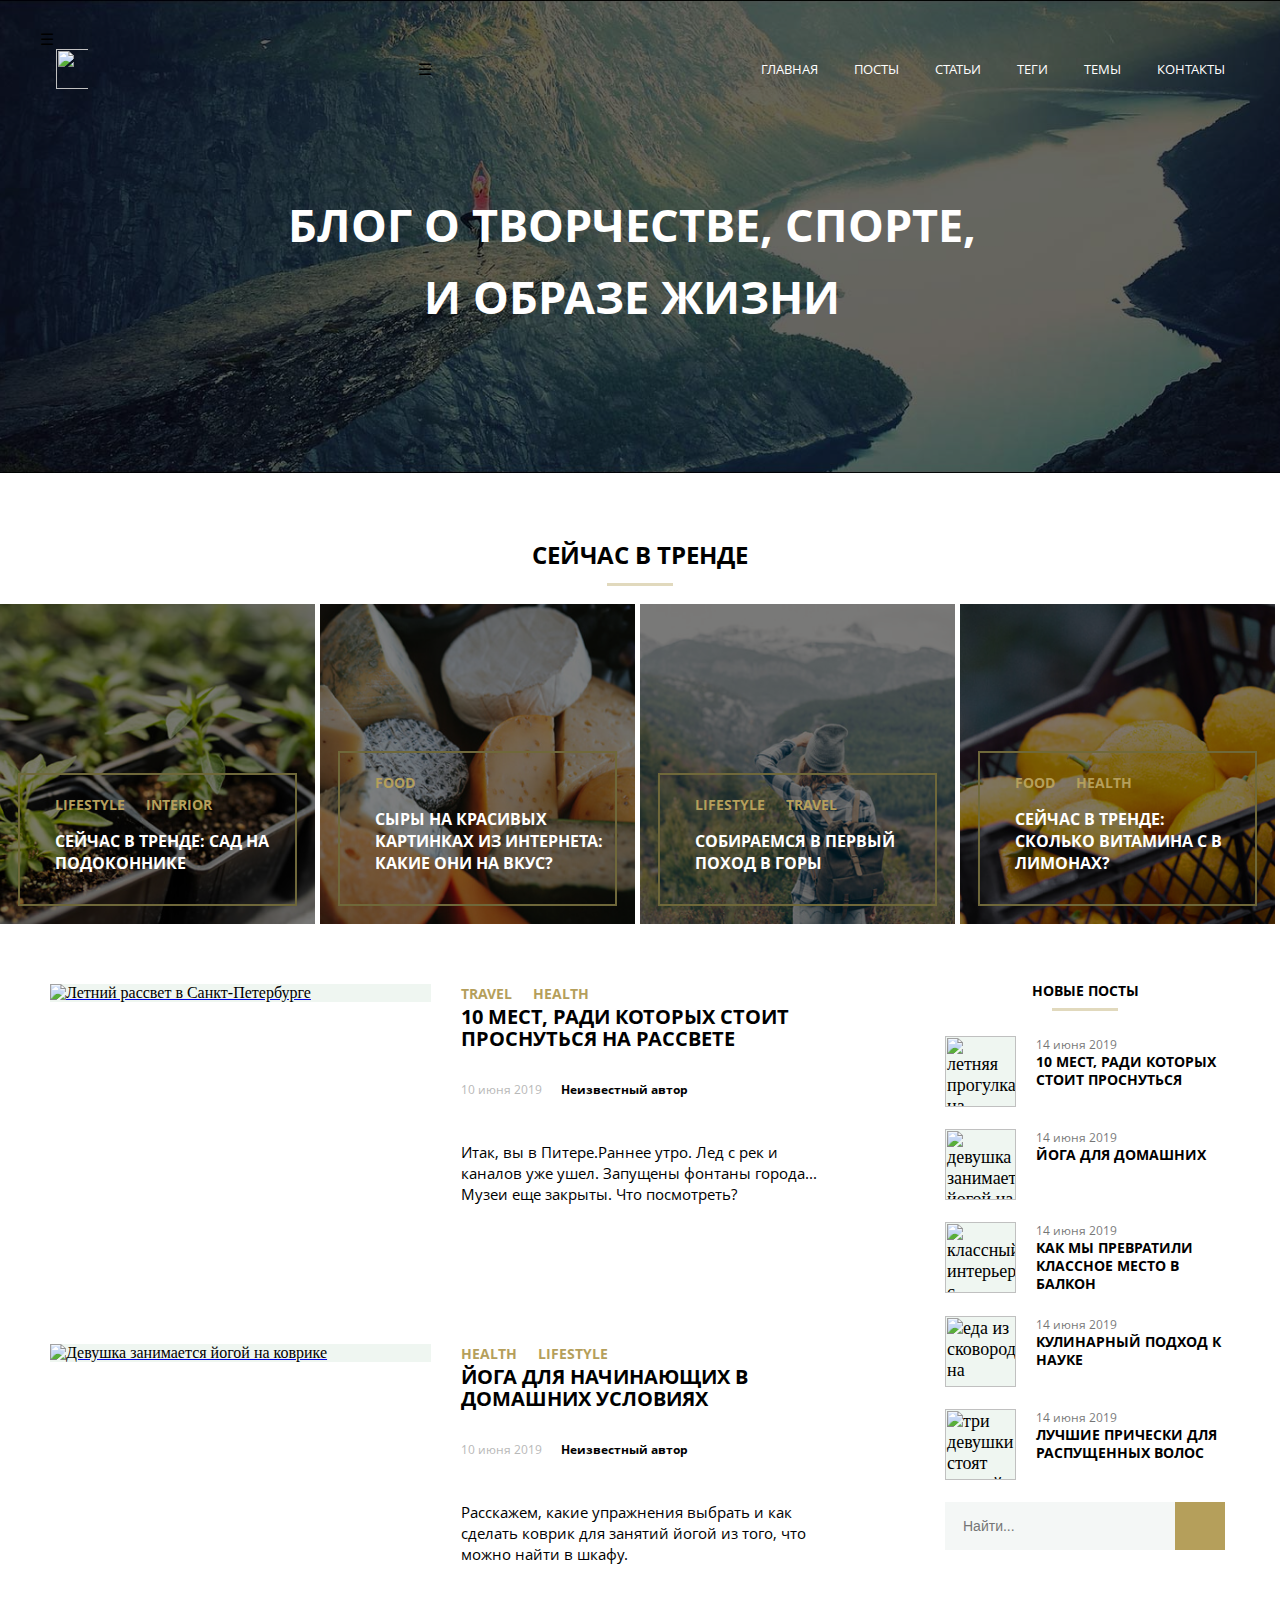
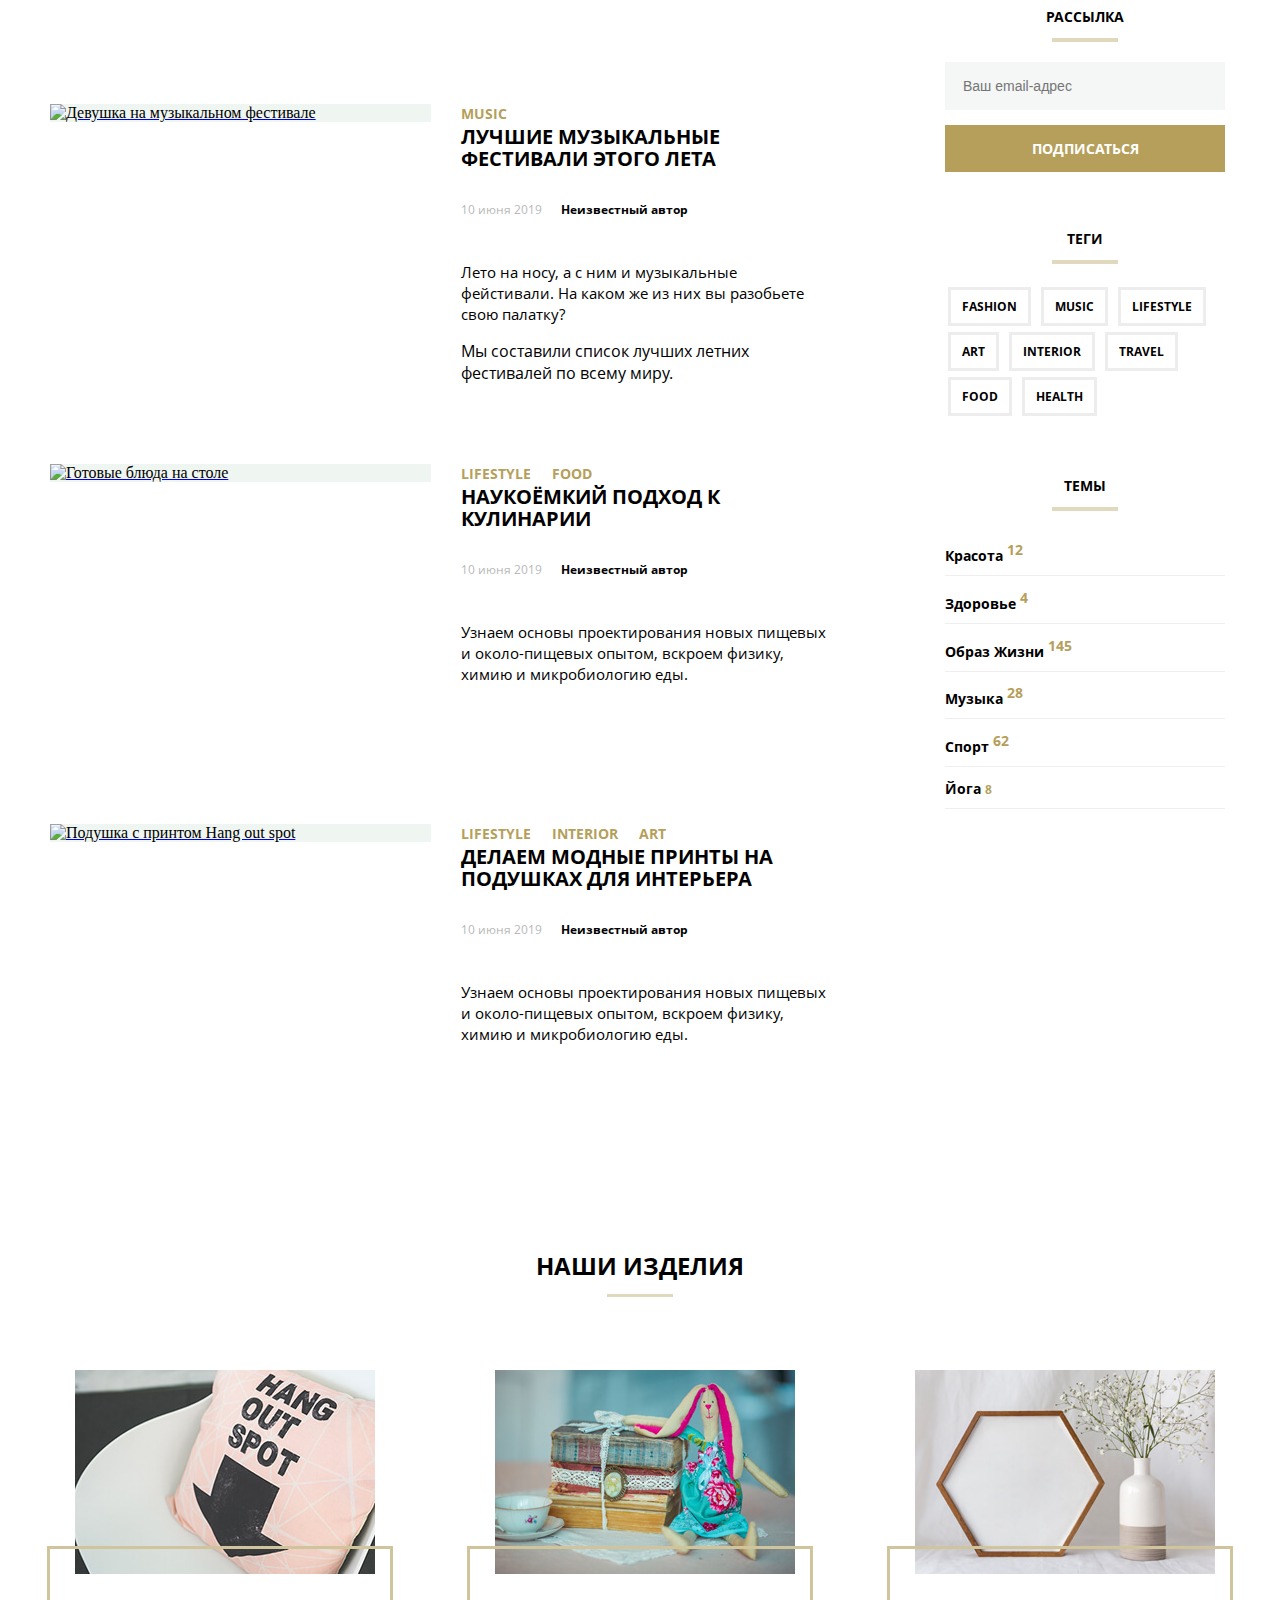
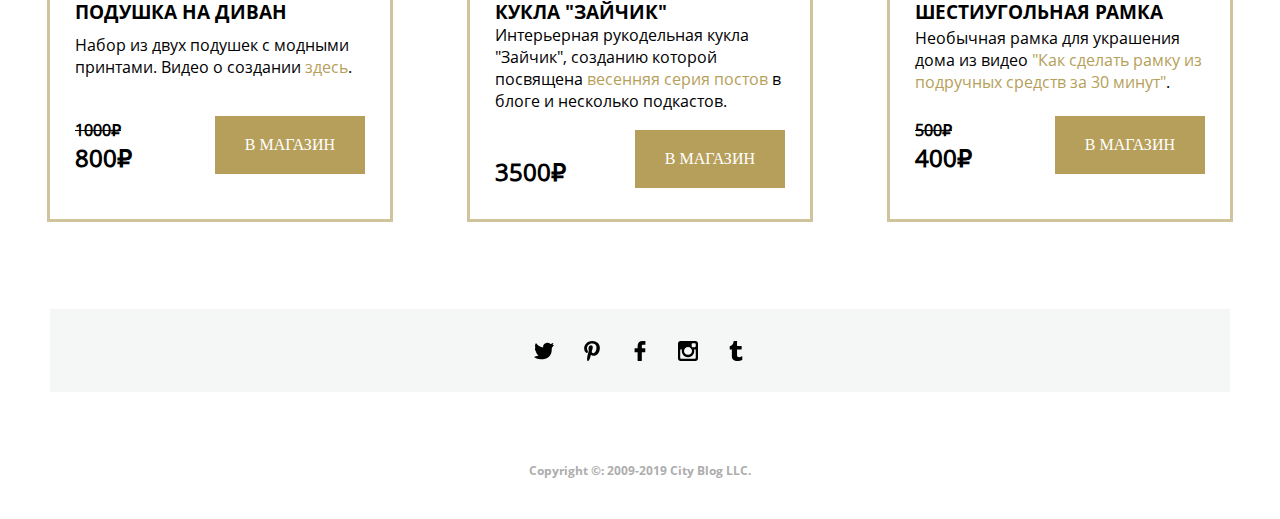
==== commit b8a0cdd0: "Add files via upload" ====
--- a/index.html
+++ b/index.html
@@ -10,8 +10,9 @@
 <body>
     <header>
         <div class="header-content">
+            <div class="burger-menu">☰</div>
             <div class="block-top-menu">
-                <a href="#0" class="logo width-100"><img class="logo" src="svg/noemi-logo.svg"></a>
+                <a href="#0" class="logo width-100"><img class="logo" src="https://netology-code.github.io/html-2-diploma/sources/images/noemi-logo.svg"></a>
                 <div class="burger-menu-tablet">☰</div>
                 <ul class="menu">
 
@@ -491,17 +492,17 @@
                 <select class="appearance">
                     <option>Почти каждый день</option>
                 </select>
-                <label for="" class="label-item accept">Вы подписаны на e-mail рассылку?</label>
-
-                <label class="say-yes"><input class="input-item" name="accept" type="radio"><span class="circle">Да</span></label>
-                <label class=""><input class="input-item" name="accept" type="radio"><span class="circle">Нет</span></label>
-
-                <label for="" class="label-item">Расскажите какой контент вы хотели бы видеть на нашем сайте?</label>
-                <textarea class="back-call" placeholder="Может, больше рецептов?">
+                <label for="" class="label-item">Вы подписаны на e-mail рассылку?</label>
+                <form class="accept">
+                    <label class="say-yes"><input class="input-item" name="accept" type="radio"><span class="circle">Да</span></label>
+                    <label class=""><input class="input-item" name="accept" type="radio"><span class="circle">Нет</span></label>
+
+                    <label for="" class="label-item">Расскажите какой контент вы хотели бы видеть на нашем сайте?</label>
+                    <textarea class="back-call" placeholder="Может, больше рецептов?">
 
                         </textarea>
-                <button class="sent-button" type="submit">Отправить</button>
-
+                    <button class="sent-button" type="submit">Отправить</button>
+                </form>
             </form>
         </div>
     </div>
--- a/css/main.css
+++ b/css/main.css
@@ -178,9 +178,6 @@
 }
 
 /*  new element: Тренды   */
-
-
-
 .trends {
     width: 100%;
 }
@@ -198,7 +195,6 @@
     display: flex;
     justify-content: center;
     align-content: flex-end;
-    flex-wrap: wrap;
     padding: 158px 20px 20px 20px;
 
     background-color: black;
@@ -246,13 +242,21 @@
 }
 
 .trends-card-header {
-    position: relative;
-
-    width: 100%;
-    padding: 40px 100px 40px 40px;
-
-    border: 2px solid #6f683a;
-    z-index: 100;
+    position: absolute;
+    bottom: 0;
+    left: 0;
+    right: 0;
+    z-index: 20;
+
+    padding: 40px 20vw 50px 55px;
+
+    outline: 2px solid #6f683a;
+    outline-offset: -20px;
+    width: 100%;
+}
+
+.card-text-container {
+    width: 230px;
 }
 
 .trends-header {
@@ -263,7 +267,6 @@
     font-size: 1rem;
 }
 
-
 /* popup */
 
 .popup {
@@ -288,12 +291,12 @@
 
     width: 20px;
     height: 20px;
-
+    
     background-image: url("../svg/form-x.svg");
     background-position: center;
     background-size: cover;
     background-repeat: no-repeat;
-
+    
     color: black;
 }
 
@@ -349,7 +352,7 @@
 }
 
 .accept {
-    margin-top: 15px;
+    margin-bottom: 15px;
 }
 
 .say-yes {
@@ -633,6 +636,9 @@
 .search-bar {
     display: block;
     position: relative;
+    
+    width: 100%;
+
 }
 
 .search-group {
@@ -1093,7 +1099,7 @@
     .article-text {
         margin-bottom: 18px;
     }
-
+    
     .trends {
         width: 100%;
     }
@@ -1171,26 +1177,16 @@
         background-image: url("../img/banner-mobile.jpg")
     }
 
-    .header-content {
-        padding-bottom: 217px;
-    }
-    
-    .header-text {
-        margin-top: 40px;
-    }
-    
-    .burger-menu-tablet {
-        position: absolute;
-        top: -151px;
-        right: 15px;
+    .burger-menu {
+        display: flex;
+        justify-content: flex-end;
+        margin: 13px 15px;
 
         color: white;
         font-size: 30px;
     }
 
-    .block-top-menu {
-        position: static;
-        margin-top: 164px;
+    .logo {
         padding-left: 0px;
     }
 
@@ -1243,7 +1239,6 @@
         display: flex;
         flex-wrap: wrap;
         justify-content: center;
-
     }
 
     .main-page-content {
@@ -1253,11 +1248,11 @@
 
         border-bottom: 4px solid #eeeeee;
     }
-
+    
     .article-text {
         margin-bottom: 18px;
     }
-
+    
     /* новости */
     .aside {
         width: 100%;
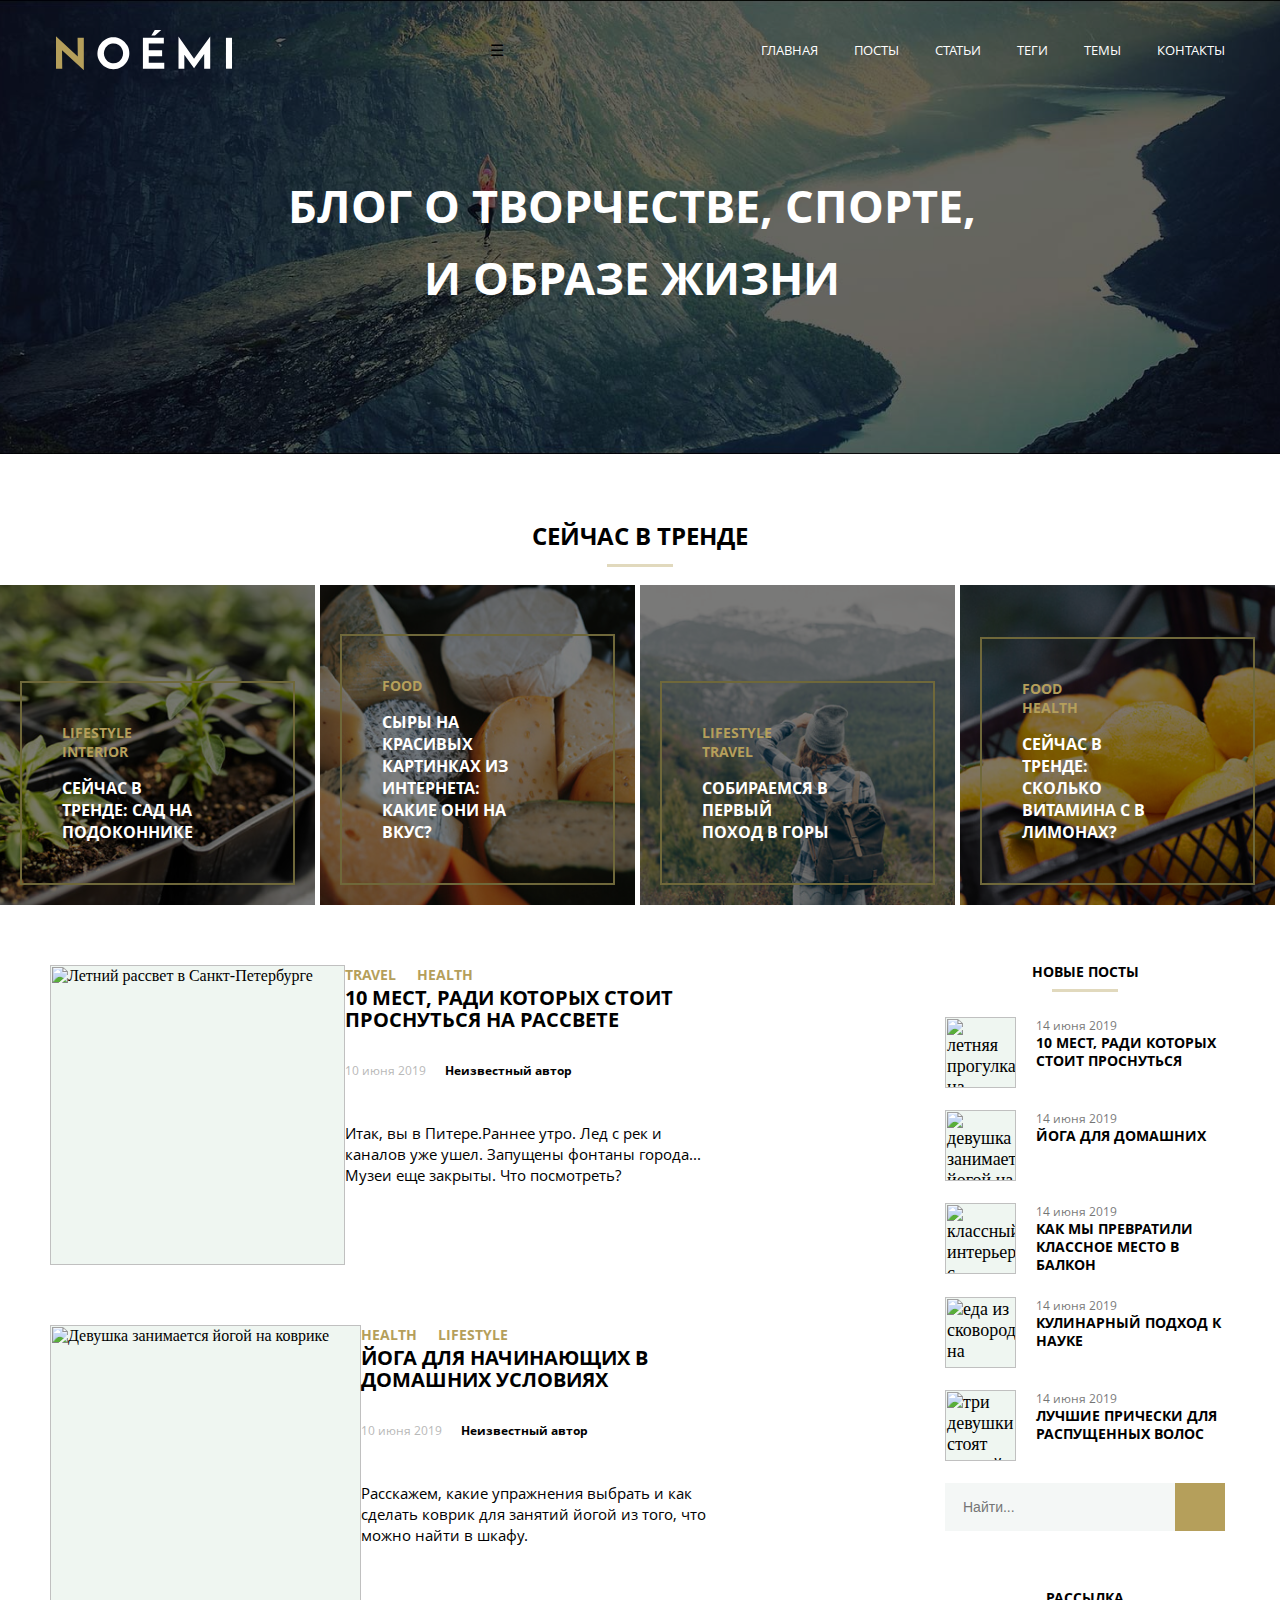
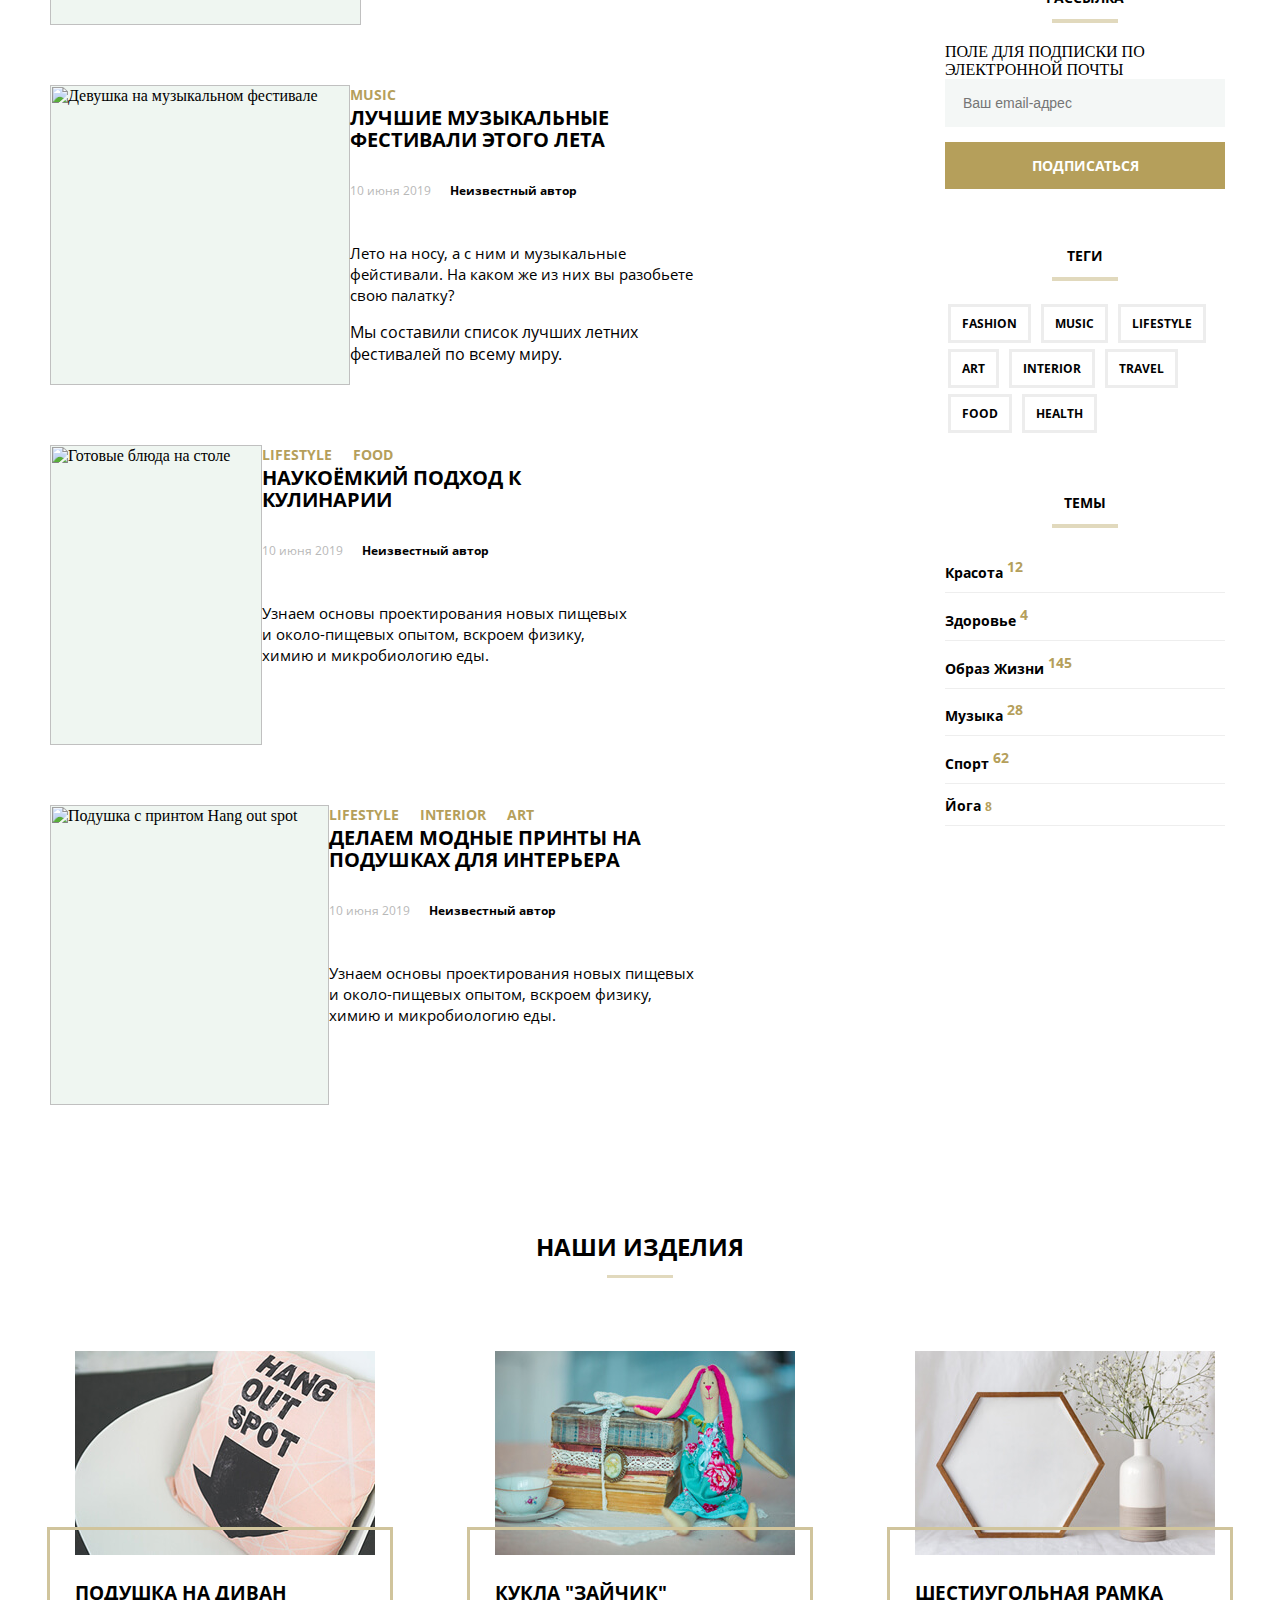
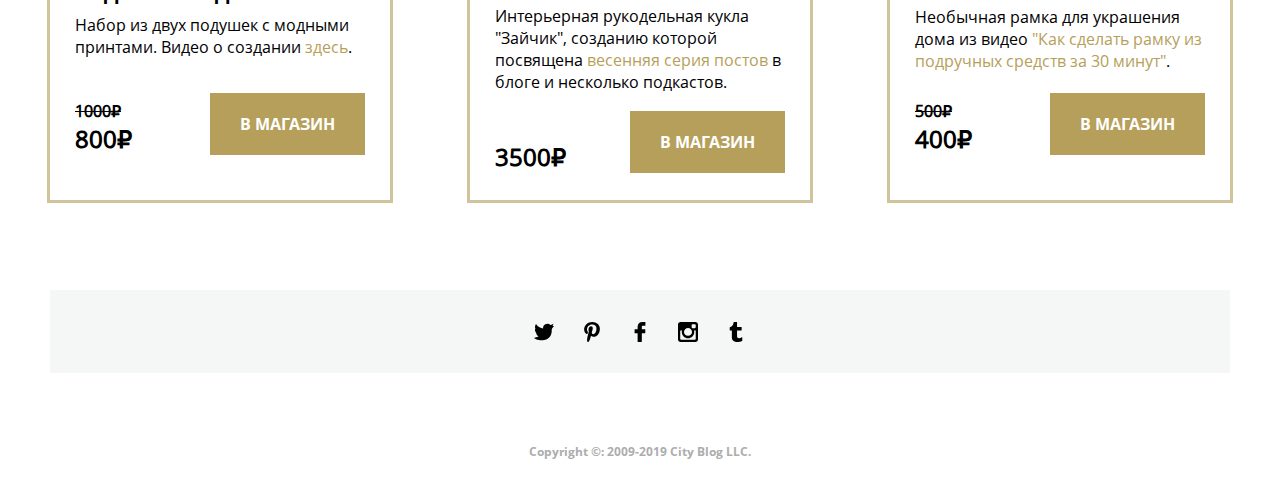
==== commit 36d33275: "Add files via upload" ====
--- a/index.html
+++ b/index.html
@@ -10,9 +10,8 @@
 <body>
     <header>
         <div class="header-content">
-            <div class="burger-menu">☰</div>
             <div class="block-top-menu">
-                <a href="#0" class="logo width-100"><img class="logo" src="https://netology-code.github.io/html-2-diploma/sources/images/noemi-logo.svg"></a>
+                <a href="#0" class="logo width-100"><img class="logo" src="svg/noemi-logo.svg"></a>
                 <div class="burger-menu-tablet">☰</div>
                 <ul class="menu">
 
@@ -297,12 +296,13 @@
 
                 <form class="search-bar">
                     <label class="search-group">
-                        <span class="screen-reader-input">Поле поиска по сайту </span>
+                        <span class="screen-reader">Поле поиска по сайту </span>
                         <input type="search" class="search-area" placeholder="Найти..." required>
-                    </label>
-                    <button type="submit" class="submit">
+                        <button type="submit" class="submit">
                         <span class="screen-reader">Кнопка поиска</span>
                     </button>
+                    </label>
+                    
                 </form>
 
                 <h2 class="new-posts text-center">Рассылка</h2>
@@ -492,17 +492,17 @@
                 <select class="appearance">
                     <option>Почти каждый день</option>
                 </select>
-                <label for="" class="label-item">Вы подписаны на e-mail рассылку?</label>
-                <form class="accept">
-                    <label class="say-yes"><input class="input-item" name="accept" type="radio"><span class="circle">Да</span></label>
-                    <label class=""><input class="input-item" name="accept" type="radio"><span class="circle">Нет</span></label>
-
-                    <label for="" class="label-item">Расскажите какой контент вы хотели бы видеть на нашем сайте?</label>
-                    <textarea class="back-call" placeholder="Может, больше рецептов?">
+                <label for="" class="label-item accept">Вы подписаны на e-mail рассылку?</label>
+
+                <label class="say-yes"><input class="input-item" name="accept" type="radio"><span class="circle">Да</span></label>
+                <label class=""><input class="input-item" name="accept" type="radio"><span class="circle">Нет</span></label>
+
+                <label for="" class="label-item">Расскажите какой контент вы хотели бы видеть на нашем сайте?</label>
+                <textarea class="back-call" placeholder="Может, больше рецептов?">
 
                         </textarea>
-                    <button class="sent-button" type="submit">Отправить</button>
-                </form>
+                <button class="sent-button" type="submit">Отправить</button>
+
             </form>
         </div>
     </div>
--- a/css/main.css
+++ b/css/main.css
@@ -47,9 +47,10 @@
 .p-shop-item,
 .label-item,
 .cost,
-appearance,
-input-item,
-back-call {
+.appearance,
+.input-item,
+.back-call,
+.circle {
     font-family: "Open Sans Regular", "Tahoma", sans-serif;
 }
 
@@ -70,7 +71,7 @@
 .text-center,
 .trends-header,
 .header-shop-item,
-btn-shop {
+.btn-shop {
     font-family: "Open Sans Bold", "Tahoma", sans-serif;
 }
 
@@ -178,6 +179,9 @@
 }
 
 /*  new element: Тренды   */
+
+
+
 .trends {
     width: 100%;
 }
@@ -195,6 +199,7 @@
     display: flex;
     justify-content: center;
     align-content: flex-end;
+    flex-wrap: wrap;
     padding: 158px 20px 20px 20px;
 
     background-color: black;
@@ -242,21 +247,13 @@
 }
 
 .trends-card-header {
-    position: absolute;
-    bottom: 0;
-    left: 0;
-    right: 0;
-    z-index: 20;
-
-    padding: 40px 20vw 50px 55px;
-
-    outline: 2px solid #6f683a;
-    outline-offset: -20px;
-    width: 100%;
-}
-
-.card-text-container {
-    width: 230px;
+    position: relative;
+
+    width: 100%;
+    padding: 40px 100px 40px 40px;
+
+    border: 2px solid #6f683a;
+    z-index: 100;
 }
 
 .trends-header {
@@ -267,6 +264,7 @@
     font-size: 1rem;
 }
 
+
 /* popup */
 
 .popup {
@@ -291,12 +289,12 @@
 
     width: 20px;
     height: 20px;
-    
+
     background-image: url("../svg/form-x.svg");
     background-position: center;
     background-size: cover;
     background-repeat: no-repeat;
-    
+
     color: black;
 }
 
@@ -349,10 +347,12 @@
     -webkit-appearance: none;
     -moz-appearance: none;
     appearance: none;
+    
+    border: 0px;
 }
 
 .accept {
-    margin-bottom: 15px;
+    margin-top: 15px;
 }
 
 .say-yes {
@@ -366,8 +366,9 @@
     clip: rect(1px, 1px, 1px, 1px);
 }
 
-.circle: {
+.circle {
     display: inline-block;
+
 }
 
 .circle::before {
@@ -398,6 +399,8 @@
 
     color: black;
     background-color: #f3f7f6;
+    
+    border: 0px;
 }
 
 .sent-button {
@@ -458,7 +461,8 @@
 .img-for-article {
     display: flex;
     margin-right: 30px;
-    min-width: 381px;
+    max-width: 381px;
+    width: 100%;
 
     background-color: #eff6f1;
     text-decoration: none;
@@ -636,24 +640,10 @@
 .search-bar {
     display: block;
     position: relative;
-    
-    width: 100%;
-
 }
 
 .search-group {
     height: 100%;
-}
-
-.screen-reader-input {
-    position: absolute;
-    width: 1px;
-    height: 1px;
-    margin: -1px;
-    padding: 0;
-    border: 0;
-    clip: rect(0 0 0 0);
-    overflow: hidden;
 }
 
 .screen-reader {
@@ -1056,13 +1046,6 @@
 /* Медиа запросы */
 @media (min-width: 641px) and (max-width: 1200px) {
 
-    /* body {
-        display: flex;
-        flex-direction: row;
-        width: 100%;
-        
-    } Нужно ли это? */
-
     header {
         background-image: url("../img/banner-bg-tablet.jpg");
         padding-top: 1px;
@@ -1092,6 +1075,10 @@
         font-size: 30px;
     }
 
+    .img-for-article {
+        margin-right: 0px;
+    }
+
     .main-page-content {
         border-bottom: 4px solid #eeeeee;
     }
@@ -1099,7 +1086,7 @@
     .article-text {
         margin-bottom: 18px;
     }
-    
+
     .trends {
         width: 100%;
     }
@@ -1151,8 +1138,13 @@
         align-items: center;
     }
 
+    .submit-on-email {
+        text-align: center;
+        padding: 18px 40px;
+    }
+
     .aside {
-        min-width: 300px;
+        padding-right: 15px;
     }
 
     .flex-shop {
@@ -1177,16 +1169,26 @@
         background-image: url("../img/banner-mobile.jpg")
     }
 
-    .burger-menu {
-        display: flex;
-        justify-content: flex-end;
-        margin: 13px 15px;
+    .header-content {
+        padding-bottom: 217px;
+    }
+
+    .header-text {
+        margin-top: 40px;
+    }
+
+    .burger-menu-tablet {
+        position: absolute;
+        top: -151px;
+        right: 15px;
 
         color: white;
         font-size: 30px;
     }
 
-    .logo {
+    .block-top-menu {
+        position: static;
+        margin-top: 164px;
         padding-left: 0px;
     }
 
@@ -1239,22 +1241,29 @@
         display: flex;
         flex-wrap: wrap;
         justify-content: center;
+
     }
 
     .main-page-content {
+        width: 100%;
         margin-left: auto;
         margin-right: auto;
         display: block;
 
         border-bottom: 4px solid #eeeeee;
     }
-    
+
+    .article.content {
+        width: 100%;
+    }
+
     .article-text {
         margin-bottom: 18px;
     }
-    
+
     /* новости */
     .aside {
+        padding-left: 15px;
         width: 100%;
     }
 
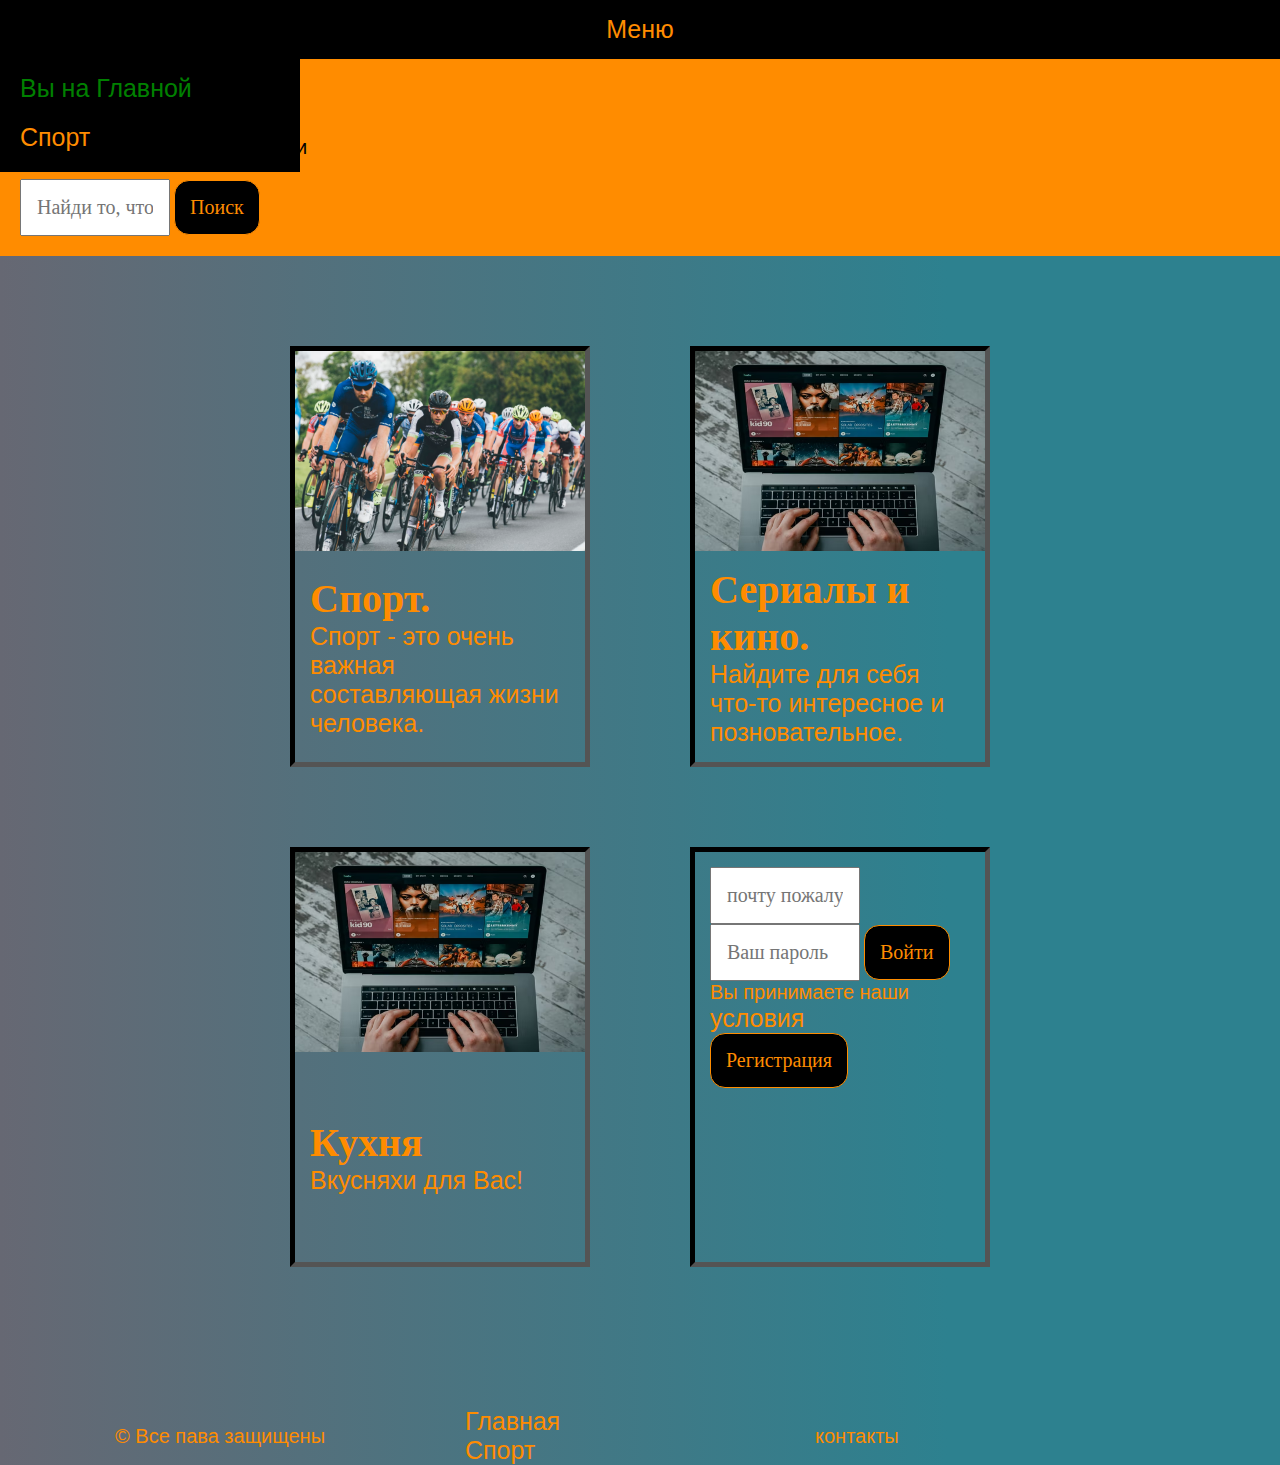
==== commit 0893a7c6: "Добавляем проект" ====
--- a/index.html
+++ b/index.html
@@ -1,511 +1,107 @@
-<html lang="ru">
-
-<head>
-    <link href="css/main.css" rel="stylesheet">
-    <meta charset="utf-8">
-    <meta name="viewport" content="width=device-width, user-scalabel=no, initial-scale=1.0, maximum-scale=1.0, minimum-scale=1.0">
-    <title>Диплом</title>
-</head>
-
-<body>
-    <header>
-        <div class="header-content">
-            <div class="block-top-menu">
-                <a href="#0" class="logo width-100"><img class="logo" src="svg/noemi-logo.svg"></a>
-                <div class="burger-menu-tablet">☰</div>
-                <ul class="menu">
-
-                    <li class="menu-item">
-                        <a href="#0" class="menu-anchor">Главная</a>
-                    </li>
-                    <li class="menu-item">
-                        <a href="#0" class="menu-anchor">Посты</a>
-                    </li>
-                    <li class="menu-item">
-                        <a href="#0" class="menu-anchor">Статьи</a>
-                    </li>
-                    <li class="menu-item">
-                        <a href="#0" class="menu-anchor">Теги</a>
-                    </li>
-                    <li class="menu-item">
-                        <a href="#0" class="menu-anchor">Темы</a>
-                    </li>
-                    <li class="menu-item last-anchor-item">
-                        <a href="#0" class="menu-anchor">контакты</a>
-                    </li>
-                </ul>
-            </div>
-            <h1 class="header-text">Блог о творчестве, спорте, и образе жизни</h1>
-        </div>
-    </header>
-    <section class="trends">
-        <div class="header">
-            <h2 class="new-posts text-center text-size-shop-header">Сейчас в тренде</h2>
-            <div class="line-under-header"></div>
-        </div>
-        <div class="trends-article">
-            <article class="trends-article-item garden">
-                <div class="trends-card-header">
-                    <div class="card-text-container">
-                        <ul>
-                            <li class="article-tag"><a href="#0">lifestyle</a></li>
-                            <li class="article-tag"><a href="#0">interior</a></li>
-                        </ul>
-                        <h3 class="trends-header">
-                            <a href="#0" class="trends-header">Сейчас в тренде: сад на подоконнике</a>
-                        </h3>
-                    </div>
-                </div>
-            </article>
-
-            <article class="trends-article-item chease">
-                <div class="trends-card-header">
-                    <div class="card-text-container">
-                        <ul>
-                            <li class="article-tag"><a href="#0">food</a></li>
-
-                        </ul>
-                        <h3 class="trends-header">
-                            <a href="#0" class="trends-header">Сыры на красивых картинках из интернета: какие они на вкус?</a>
-                        </h3>
-                    </div>
-                </div>
-            </article>
-
-            <article class="trends-article-item mountain">
-                <div class="trends-card-header">
-                    <div class="card-text-container">
-                        <ul>
-                            <li class="article-tag"><a href="#0">lifestyle</a></li>
-                            <li class="article-tag"><a href="#0">travel</a></li>
-                        </ul>
-                        <h3 class="trends-header">
-                            <a href="#0" class="trends-header">Собираемся в первый поход в горы</a>
-                        </h3>
-                    </div>
-                </div>
-            </article>
-
-            <article class="trends-article-item laim">
-                <div class="trends-card-header">
-                    <div class="card-text-container">
-                        <ul>
-                            <li class="article-tag"><a href="#0">food</a></li>
-                            <li class="article-tag"><a href="#0">health</a></li>
-                        </ul>
-                        <h3 class="trends-header">
-                            <a href="#0" class="trends-header">Сейчас в тренде: сколько витамина С в лимонах?</a>
-                        </h3>
-                    </div>
-                </div>
-            </article>
-        </div>
-    </section>
-    <div class="content">
-
-        <main class="main">
-
-            <section class="main-content-section">
-
-                <article class="main-page-content">
-                    <figure class="img-container">
-                        <a href="#0"><img class="img-for-article" alt="Летний рассвет в Санкт-Петербурге" src="https://netology-code.github.io/html-2-diploma/sources/images/last-post1.jpg"></a>
-                    </figure>
-
-                    <div class="article-content">
-                        <ul>
-                            <li class="article-tag"><a href="#0">Travel</a></li>
-                            <li class="article-tag"><a href="#0">Health</a></li>
-                        </ul>
-                        <h3 class="article-header">
-                            <a href="#0">10 мест, ради которых стоит проснуться на рассвете</a>
-                        </h3>
-                        <div class="article-date">
-                            <date class="date">10 июня 2019</date>
-                            <span class="author">Неизвестный автор</span>
-                        </div>
-                        <p class="article-text">
-                            Итак, вы в Питере.Раннее утро. Лед с рек и каналов уже ушел. Запущены фонтаны города... Музеи еще закрыты. Что посмотреть?
-                        </p>
-
-                    </div>
-                </article>
-
-                <article class="main-page-content">
-                    <figure class="img-container">
-                        <a href="#0"><img class="img-for-article" alt="Девушка занимается йогой на коврике" src="https://netology-code.github.io/html-2-diploma/sources/images/last-post2.jpg"></a>
-                    </figure>
-
-                    <div class="article-content">
-                        <ul>
-                            <li class="article-tag"><a href="#0">Health</a></li>
-                            <li class="article-tag"><a href="#0">Lifestyle</a></li>
-                        </ul>
-                        <h3 class="article-header">
-                            <a href="#0">Йога для начинающих в домашних условиях</a>
-                        </h3>
-                        <div class="article-date">
-                            <date class="date">10 июня 2019</date>
-                            <span class="author">Неизвестный автор</span>
-                        </div>
-                        <p class="article-text">
-                            Расскажем, какие упражнения выбрать и как сделать коврик для занятий йогой из того, что можно найти в шкафу.
-                        </p>
-
-                    </div>
-                </article>
-
-                <article class="main-page-content">
-                    <figure class="img-container">
-                        <a href="#0"><img class="img-for-article" alt="Девушка на музыкальном фестивале" src="https://netology-code.github.io/html-2-diploma/sources/images/last-post3.jpg"></a>
-                    </figure>
-
-                    <div class="article-content">
-                        <ul>
-                            <li class="article-tag"><a href="#0">Music</a></li>
-
-                        </ul>
-                        <h3 class="article-header">
-                            <a href="#0">Лучшие музыкальные фестивали этого лета</a>
-                        </h3>
-                        <div class="article-date">
-                            <date class="date">10 июня 2019</date>
-                            <span class="author">Неизвестный автор</span>
-                        </div>
-                        <p class="article-text">
-                            Лето на носу, а с ним и музыкальные фейстивали. На каком же из них вы разобьете свою палатку?
-                        </p>
-                        <p class="new-paragraph">
-                            Мы составили список лучших летних фестивалей по всему миру.
-                        </p>
-
-                    </div>
-                </article>
-
-                <article class="main-page-content">
-                    <figure class="img-container">
-                        <a href="#0"><img class="img-for-article" alt="Готовые блюда на столе" src="https://netology-code.github.io/html-2-diploma/sources/images/last-post4.jpg"></a>
-                    </figure>
-
-                    <div class="article-content">
-                        <ul>
-                            <li class="article-tag"><a href="#0">Lifestyle</a></li>
-                            <li class="article-tag"><a href="#0">Food</a></li>
-                        </ul>
-                        <h3 class="article-header">
-                            <a href="#0">Наукоёмкий подход к кулинарии</a>
-                        </h3>
-                        <div class="article-date">
-                            <date class="date">10 июня 2019</date>
-                            <span class="author">Неизвестный автор</span>
-                        </div>
-                        <p class="article-text">
-                            Узнаем основы проектирования новых пищевых и около-пищевых опытом, вскроем физику, химию и микробиологию еды.
-                        </p>
-
-                    </div>
-                </article>
-
-                <article class="main-page-content">
-                    <figure class="img-container">
-                        <a href="#0"><img class="img-for-article" alt="Подушка с принтом Hang out spot" src="https://netology-code.github.io/html-2-diploma/sources/images/last-post5.jpg"></a>
-                    </figure>
-
-                    <div class="article-content">
-                        <ul>
-                            <li class="article-tag"><a href="#0">Lifestyle</a></li>
-                            <li class="article-tag"><a href="#0">Interior</a></li>
-                            <li class="article-tag"><a href="#0">Art</a></li>
-                        </ul>
-                        <h3 class="article-header">
-                            <a href="#0">Делаем модные принты на подушках для интерьера</a>
-                        </h3>
-                        <div class="article-date">
-                            <date class="date">10 июня 2019</date>
-                            <span class="author">Неизвестный автор</span>
-                        </div>
-                        <p class="article-text">
-                            Узнаем основы проектирования новых пищевых и около-пищевых опытом, вскроем физику, химию и микробиологию еды.
-                        </p>
-
-                    </div>
-                </article>
-
-
-
-            </section>
-        </main>
-
-        <aside class="aside">
-            <section>
-
-                <h2 class="new-posts">Новые посты</h2>
-                <div class="line-under-header"></div>
-
-                <article class="new-post">
-                    <div class="img-for-new-article"><a href="#0"><img alt="Летняя прогулка на рассвете вдоль водоема" src="https://netology-code.github.io/html-2-diploma/sources/images/2.jpg"></a></div>
-                    <div class="article-info">
-                        <date class="new-date">14 июня 2019</date>
-                        <h3 class="article-new-header">
-                            <a href="#0" class="link-new-post">10 мест, ради которых стоит проснуться</a>
-                        </h3>
-                    </div>
-                </article>
-
-                <article class="new-post">
-                    <div class="img-for-new-article"><a href="#0"><img alt="Девушка занимается йогой на открытом воздухе" src="https://netology-code.github.io/html-2-diploma/sources/images/151.jpg"></a></div>
-                    <div class="article-info">
-                        <date class="new-date">14 июня 2019</date>
-                        <h3 class="article-new-header">
-                            <a href="#0" class="link-new-post">Йога для домашних</a>
-                        </h3>
-                    </div>
-                </article>
-
-                <article class="new-post">
-                    <div class="img-for-new-article"><a href="#0"><img alt="Классный интерьер с балконом" src="https://netology-code.github.io/html-2-diploma/sources/images/45.jpg"></a></div>
-                    <div class="article-info">
-                        <date class="new-date">14 июня 2019</date>
-                        <h3 class="article-new-header">
-                            <a href="#0" class="link-new-post">Как мы превратили классное место в балкон</a>
-                        </h3>
-                    </div>
-                </article>
-
-                <article class="new-post">
-                    <div class="img-for-new-article"><a href="#0"><img alt="Еда из сковородки на тарелке" src="https://netology-code.github.io/html-2-diploma/sources/images/501.jpg"></a></div>
-                    <div class="article-info">
-                        <date class="new-date">14 июня 2019</date>
-                        <h3 class="article-new-header">
-                            <a href="#0" class="link-new-post">Кулинарный подход к науке</a>
-                        </h3>
-                    </div>
-                </article>
-
-                <article class="new-post">
-                    <div class="img-for-new-article"><a href="#0"><img alt="Три девушки стоят спиной и показывают прически" src="https://netology-code.github.io/html-2-diploma/sources/images/7.jpg"></a></div>
-                    <div class="article-info">
-                        <date class="new-date">14 июня 2019</date>
-                        <h3 class="article-new-header">
-                            <a href="#0" class="link-new-post">Лучшие прически для распущенных волос</a>
-                        </h3>
-                    </div>
-                </article>
-
-                <!-- Конец блока новостей-->
-
-                <form class="search-bar">
-                    <label class="search-group">
-                        <span class="screen-reader">Поле поиска по сайту </span>
-                        <input type="search" class="search-area" placeholder="Найти..." required>
-                        <button type="submit" class="submit">
-                        <span class="screen-reader">Кнопка поиска</span>
-                    </button>
-                    </label>
-                    
-                </form>
-
-                <h2 class="new-posts text-center">Рассылка</h2>
-                <div class="line-under-header subscribe"></div>
-
-                <form class="search-bar">
-                    <label class="search-group">
-                        <span class="screen-reader-input">Поле для подписки по электронной почты </span>
-                        <input type="email" class="search-area" placeholder="Ваш email-адрес" required>
-                    </label>
-                    <button type="submit" class="submit-on-email">
-                        <span class=""> подписаться</span>
-                    </button>
-                </form>
-
-                <h2 class="new-posts text-center">Теги</h2>
-                <div class="line-under-header subscribe"></div>
-                <div class="tag-cloud">
-
-                    <span class="tag">
-                        <p><a href="#0" class="tag-anchor">fashion</a></p>
-                    </span>
-                    <span class="tag">
-                        <p><a href="#0" class="tag-anchor">music</a></p>
-                    </span>
-                    <span class="tag">
-                        <p>
-                            <a href="#0" class="tag-anchor">lifestyle</a>
-                        </p>
-                    </span>
-                    <span class="tag">
-                        <p><a href="#0" class="tag-anchor">art</a></p>
-                    </span>
-                    <span class="tag">
-                        <p><a href="#0" class="tag-anchor">interior</a></p>
-                    </span>
-                    <span class="tag">
-                        <p><a href="#0" class="tag-anchor">travel</a></p>
-                    </span>
-                    <span class="tag">
-                        <p><a href="#0" class="tag-anchor">food</a></p>
-                    </span>
-                    <span class="tag">
-                        <p><a href="#0" class="tag-anchor">health</a></p>
-                    </span>
-
-                </div>
-
-                <h2 class="new-posts text-center">Темы</h2>
-                <div class="line-under-header margin-0"></div>
-
-                <ul class="themes">
-
-                    <li class="themes-item"><a href="#0" class="themes-link">Красота<span class="sup"> 12</span></a></li>
-                    <li class="themes-item"><a href="#0" class="themes-link">Здоровье<span class="sup"> 4</span></a></li>
-                    <li class="themes-item"><a href="#0" class="themes-link">Образ жизни<span class="sup"> 145</span></a></li>
-                    <li class="themes-item"><a href="#0" class="themes-link">Музыка<span class="sup"> 28</span></a></li>
-                    <li class="themes-item"><a href="#0" class="themes-link">Спорт<span class="sup"> 62</span></a></li>
-                    <li class="themes-item"><a href="#0" class="themes-link">Йога </a><span class="standart-size"> 8</span></li>
-
-                </ul>
-            </section>
-        </aside>
-
-        <div class="flex-shop">
-            <div class="header-shop">
-                <h2 class="text-center text-size-shop-header">Наши изделия</h2>
-                <div class="line-under-header"></div>
-            </div>
-            <section class="shop">
-
-                <div class="shop-item">
-                    <picture class="shop-picture">
-                        <source media="(min-width: 1201px)" srcset="img/shop-item-desk1.jpg">
-                        <source media="(max-width: 1200px), (min-width: 641px)" srcset="img/shop-item-tablet1.jpg">
-                        <source media="(max-width: 640px)" srcset="img/shop-item-mobile1.jpg">
-                        <img src="img/shop-item-desk1.jpg" alt="Подушка на диван с надписью `hang out spot`" class="">
-                    </picture>
-                    <div class="flex-ahop">
-                        <div class="area-text-shop">
-                            <h3 class="header-shop-item">Подушка на диван</h3>
-                            <p class="p-shop-item">Набор из двух подушек с модными принтами. Видео о создании <a href="#0" class="link-shop-blog">здесь</a>.</p>
-                            <div class="cost-shop">
-                                <div class="cost">
-                                    <span class="old-cost">1000₽</span>
-                                    <span class="discont">800₽</span>
-                                </div>
-                                <a href="#0" class="btn-shop">В магазин</a>
-                            </div>
-                        </div>
-                    </div>
-                </div>
-
-                <div class="shop-item">
-                    <picture class="shop-picture">
-                        <source media="(min-width: 1201px)" srcset="img/shop-item-desk2.jpg">
-                        <source media="(max-width: 1200px), (min-width: 641px)" srcset="img/shop-item-tablet2.jpg">
-                        <source media="(max-width: 640px)" srcset="img/shop-item-mobile2.jpg">
-                        <img src="img/" alt="Кукла `Зайчик`">
-                    </picture>
-                    <div class="flex-ahop">
-                        <div class="area-text-shop">
-                            <h3 class="header-shop-item">Кукла "Зайчик"</h3>
-                            <p class="p-shop-item">Интерьерная рукодельная кукла "Зайчик", созданию которой посвящена <a href="#0" class="link-shop-blog">весенняя серия постов </a>в блоге и несколько подкастов.</p>
-                            <div class="cost-shop">
-                                <div class="cost">
-
-                                    <span class="discont">3500₽</span>
-                                </div>
-                                <a href="#0" class="btn-shop">В магазин</a>
-                            </div>
-                        </div>
-                    </div>
-                </div>
-
-                <div class="shop-item">
-                    <picture class="shop-picture">
-                        <source media="(min-width: 1201px)" srcset="img/shop-item-desk3.jpg">
-                        <source media="(max-width: 1200px), (min-width: 641px)" srcset="img/shop-item-tablet3.jpg">
-                        <source media="(max-width: 640px)" srcset="img/shop-item-mobile3.jpg">
-                        <img src="img/shop-item-desk1.jpg" alt="Шестиугольная рамка для украшения дома" class="">
-                    </picture>
-                    <div class="flex-ahop">
-                        <div class="area-text-shop">
-                            <h3 class="header-shop-item">Шестиугольная рамка</h3>
-                            <p class="p-shop-item">Необычная рамка для украшения дома из видео <a href="#0" class="link-shop-blog">"Как сделать рамку из подручных средств за 30 минут"</a>.</p>
-                            <div class="cost-shop">
-                                <div class="cost">
-                                    <span class="old-cost">500₽</span>
-                                    <span class="discont">400₽</span>
-                                </div>
-                                <a href="#0" class="btn-shop">В магазин</a>
-                            </div>
-                        </div>
-                    </div>
-                </div>
-            </section>
-        </div>
-        <footer class="footer">
-
-
-            <div class="social-block">
-
-                <a href="#0">
-                    <div class="social-media-link twitter"></div>
-                    <span class="screen-reader">Ссылка на Twitter</span>
-                </a>
-
-                <a href="#0">
-                    <div class="social-media-link pinterest"></div>
-                    <span class="screen-reader">Ссылка на Pinterest</span>
-                </a>
-
-                <a href="#0">
-                    <div class="social-media-link facebook"></div>
-                    <span class="screen-reader">Ссылка на Facebook</span>
-                </a>
-
-                <a href="#0">
-                    <div class="social-media-link instagram"></div>
-                    <span class="screen-reader">Ссылка на Tumblr</span>
-                </a>
-
-                <a href="#0">
-                    <div class="social-media-link tumblr margin-right"></div>
-                    <span class="screen-reader">Ссылка на Tumblr</span>
-                </a>
-
-            </div>
-
-            <div class="copyright"><a href="#0" class="copyright-info">
-                    <p class="">Copyright &copy: 2009-2019 City Blog LLC.</p>
-                </a>
-            </div>
-
-        </footer>
-    </div>
-
-    <div class="none">
-        <div class="mask">
-        </div>
-        <div class="popup">
-            <button class="cancel-popup"></button>
-            <h2 class="text-center new-posts height">Ваш фидбэк</h2>
-            <form class="qestion-list">
-                <label for="" class="label-item">Как часто вы заходите на сайт?</label>
-                <select class="appearance">
-                    <option>Почти каждый день</option>
-                </select>
-                <label for="" class="label-item accept">Вы подписаны на e-mail рассылку?</label>
-
-                <label class="say-yes"><input class="input-item" name="accept" type="radio"><span class="circle">Да</span></label>
-                <label class=""><input class="input-item" name="accept" type="radio"><span class="circle">Нет</span></label>
-
-                <label for="" class="label-item">Расскажите какой контент вы хотели бы видеть на нашем сайте?</label>
-                <textarea class="back-call" placeholder="Может, больше рецептов?">
-
-                        </textarea>
-                <button class="sent-button" type="submit">Отправить</button>
-
-            </form>
-        </div>
-    </div>
-</body>
-
-</html>
+<!DOCTYPE html>
+<html lang="ru">
+
+<head>
+    <meta charset="utf-8">
+    <meta name="viewport" content="width=device-width, initial-scale=1">
+    <link href="css/main.css" rel="stylesheet">
+</head>
+
+<body class="body">
+    <header class="header">
+        <nav class="menu">
+
+            <li class="menu-list">
+                <ul class="hidden">
+                    <a href="#" class="hidden-menu-item active">Вы на Главной </a>
+                    <a href="#" class="hidden-menu-item">Спорт</a>
+                </ul><a class="menu-item">Меню</a>
+            </li>
+
+        </nav>
+        <div class="logo">
+            <h1>SkillShare</h1>
+            <p class="logo">SkillShare - будущие за нами</p>
+        </div>
+
+        <div class="search">
+            <form>
+                <input type="text" placeholder="Найди то, что нужно!">
+                <button type="submit" class="btn">Поиск</button>
+            </form>
+        </div>
+    </header>
+    <div class="corusel">
+
+    </div>
+    <div class="content">
+        <main class="main">
+            
+            <div class="series hover">
+                <div class="img-container"><img class="img" src="img/sport-img.avif" alt="Спорт"></div>
+                <div class='text-container'>
+                    <a href="sport.html">
+                        <h2>Спорт.</h2>
+                        <p>Спорт - это очень важная составляющая жизни человека.</p>
+                    </a>
+                </div>
+            </div>
+
+            <div class="series hover">
+                <div class="img-container"><img class="img" src="img/series-img.avif" alt="выбор сериалов"></div>
+                <div class='text-container'>
+                    <a href="movie.html">
+                        <h2>Сериалы и кино.</h2>
+                        <p>Найдите для себя что-то интересное и позновательное.</p>
+                    </a>
+                </div>
+            </div>
+
+            <div class="series hover">
+                <div class="img-container"><img class="img" src="img/series-img.avif" alt="выбор сериалов"></div>
+                <div class='text-container'>
+                    <a href="food.html">
+                        <h2>Кухня</h2>
+                        <p>Вкусняхи для Вас!</p>
+                    </a>
+                </div>
+            </div>
+
+            <div class="series hover">
+
+                <div class='text-container'>
+                    <form>
+
+
+                        <input class="input" type="email" placeholder="почту пожалуйста" size="16">
+                        <input class="input" type="password" placeholder="Ваш пароль" size="8">
+                        <button type="submit" class="btn">Войти</button>
+                        <p>Вы принимаете наши <br><a href="#">условия</a></p>
+                        <button type="submit" class="btn">Регистрация</button>
+
+                    </form>
+                </div>
+            </div>
+
+
+
+
+        </main>
+
+    </div>
+
+    <footer class="footer">
+        <div class="footer-item">
+            <p>&copy; Все пава защищены</p>
+        </div>
+        <div class="footer-item">
+            <ul>
+                <li><a href="#">Главная</a></li>
+                <li><a href="#">Спорт</a></li>
+            </ul>
+        </div>
+        <div class="footer-item">
+            <p>контакты</p>
+        </div>
+    </footer>
+</body></html>
--- a/css/main.css
+++ b/css/main.css
@@ -1,1287 +1,275 @@
-/* разделы документа 
-73 строчка - header
-173 - тренды
-259 - popup
-420 - основной блок
-530 - aside
-896 - магазин
-1036 - медиа запросы
-*/
-
-* {
-    margin: 0;
-    padding: 0;
-    box-sizing: border-box;
-}
-
-button {
-    padding: 0;
-    border: none;
-    font: inherit;
-    color: inherit;
-    background-color: transparent;
-    cursor: pointer;
-}
-
-@font-face {
-    font-family: "Open Sans Regular";
-    src: url("../fonts/OpenSans-Regular.woff");
-    font-weight: 400;
-    font-style: normal;
-}
-
-@font-face {
-    font-family: "Open Sans Bold";
-    src: url("../fonts/OpenSans-Bold.woff");
-    font-weight: 700;
-    font-style: normal;
-}
-
-.article-text,
-.copyright-info,
-.themes-link,
-.menu-anchor,
-date.new-date,
-.new-paragraph,
-.date,
-.p-shop-item,
-.label-item,
-.cost,
-.appearance,
-.input-item,
-.back-call,
-.circle {
-    font-family: "Open Sans Regular", "Tahoma", sans-serif;
-}
-
-header-text,
-h3,
-h2,
-h1,
-.article-header,
-.link-new-post,
-.tag-anchor,
-.themes-link,
-.new-posts,
-.standart-size,
-.copyright-info,
-.author,
-li.article-tag,
-button,
-.text-center,
-.trends-header,
-.header-shop-item,
-.btn-shop {
-    font-family: "Open Sans Bold", "Tahoma", sans-serif;
-}
-
-body {
-    width: 100%;
-}
-
-header {
-    position: relative;
-
-    background-color: black;
-    background-image: url("../img/banner-bg.jpg");
-    background-size: cover;
-    background-position: center;
-    background-repeat: no-repeat;
-
-    padding-top: 30px;
-    padding-bottom: 140px;
-}
-
-header:before {
-    content: "";
-    position: absolute;
-    top: 0;
-    left: 0;
-    right: 0;
-    bottom: 0;
-
-    background-color: black;
-    opacity: 0.6;
-}
-
-.header-content {
-    margin-left: auto;
-    margin-right: auto;
-    max-width: 1200px;
-    position: relative;
-}
-
-.block-top-menu {
-    display: flex;
-    justify-content: space-between;
-    align-items: center;
-    position: relative;
-}
-
-.logo {
-    display: flex;
-    justify-content: flex-start;
-    position: relative;
-
-    max-width: 200px;
-    height: 40px;
-    padding-left: 8px;
-
-    z-index: 2;
-}
-
-.menu {
-    display: flex;
-    flex-wrap: wrap;
-    width: auto;
-    justify-content: flex-end;
-}
-
-.menu-item {
-    display: inline-flex;
-    margin-right: 36px;
-
-    list-style-type: none;
-    text-transform: uppercase;
-}
-
-.last-anchor-item {
-    margin-right: 15px;
-}
-
-.menu-anchor {
-    text-decoration: none;
-    color: white;
-    font-size: 13px;
-    line-height: normal;
-}
-
-.menu-anchor:hover {
-    color: #ffffff;
-    text-decoration: underline;
-}
-
-.header-text {
-    vertical-align: center;
-    position: relative;
-
-    max-width: 705px;
-    margin: 100px auto 0;
-    padding-right: 16px;
-
-    text-align: center;
-    display: block;
-
-    color: white;
-    text-transform: uppercase;
-    font-size: 45px;
-    line-height: 1.6;
-}
-
-/*  new element: Тренды   */
-
-
-
-.trends {
-    width: 100%;
-}
-
-.trends-article {
-    display: flex;
-    flex-wrap: wrap;
-}
-
-.trends-article-item {
-    position: relative;
-
-    height: 320px;
-    width: calc(25% - 5px);
-    display: flex;
-    justify-content: center;
-    align-content: flex-end;
-    flex-wrap: wrap;
-    padding: 158px 20px 20px 20px;
-
-    background-color: black;
-    color: white;
-
-    background-size: cover;
-    background-position: center;
-    background-repeat: no-repeat;
-}
-
-.trends-article-item:nth-child(n + 1) {
-    margin-right: 5px;
-}
-
-.trends-article-item:nth-last-child {
-    margin-right: 0px;
-}
-
-.trends-article-item::after {
-    content: "";
-    position: absolute;
-    top: 0;
-    right: 0;
-    bottom: 0;
-    left: 0;
-
-    background-color: black;
-    opacity: 0.5;
-}
-
-.garden {
-    background-image: url("../img/trend1.jpg");
-}
-
-.chease {
-    background-image: url("../img/trend2.jpg");
-}
-
-.mountain {
-    background-image: url("../img/trend3.jpg");
-}
-
-.laim {
-    background-image: url("../img/trend4.jpg");
-}
-
-.trends-card-header {
-    position: relative;
-
-    width: 100%;
-    padding: 40px 100px 40px 40px;
-
-    border: 2px solid #6f683a;
-    z-index: 100;
-}
-
-.trends-header {
-    margin-top: 16px;
-    text-transform: uppercase;
-    color: white;
-    text-decoration: none;
-    font-size: 1rem;
-}
-
-
-/* popup */
-
-.popup {
-    position: relative;
-    display: block;
-    position: fixed;
-
-    top: calc(50% - 25%);
-    left: calc(50% - 195px);
-
-    width: 390px;
-    padding: 30px;
-
-    z-index: 500;
-    background-color: white;
-}
-
-.cancel-popup {
-    position: absolute;
-    right: 0;
-    top: -30px;
-
-    width: 20px;
-    height: 20px;
-
-    background-image: url("../svg/form-x.svg");
-    background-position: center;
-    background-size: cover;
-    background-repeat: no-repeat;
-
-    color: black;
-}
-
-.mask::after {
-    content: "";
-    display: flex;
-
-    position: fixed;
-    top: 0;
-    left: 0;
-    right: 0;
-    bottom: 0;
-
-    background-color: black;
-    opacity: 0.5;
-    z-index: 0;
-}
-
-.height {
-    margin-top: 50px;
-}
-
-.qestion-list {
-    position: relative;
-    margin-top: 25px;
-}
-
-.label-item {
-    display: block;
-    margin-top: 33px;
-}
-
-.appearance {
-    display: flex;
-    position: relative;
-
-    padding: 17px 20px;
-    width: 100%;
-    background-image: url(../svg/form-arrows.svg);
-
-    right: 0;
-
-    background-color: #b59f5b;
-    background-size: 10px;
-    background-position: 98%;
-    background-repeat: no-repeat;
-
-    background-color: #f3f7f6;
-
-    -webkit-appearance: none;
-    -moz-appearance: none;
-    appearance: none;
-    
-    border: 0px;
-}
-
-.accept {
-    margin-top: 15px;
-}
-
-.say-yes {
-    margin-right: 15px;
-}
-
-.input-item {
-    width: 1px;
-    height: 1px;
-    position: absolute;
-    clip: rect(1px, 1px, 1px, 1px);
-}
-
-.circle {
-    display: inline-block;
-
-}
-
-.circle::before {
-    content: "";
-    vertical-align: middle;
-    display: inline-block;
-    width: 20px;
-    height: 20px;
-    margin-right: 8px;
-
-    background-repeat: no-repeat;
-    background-position: center center;
-    background-size: 20px;
-    background-image: url("../svg/form-empty-circle.svg");
-}
-
-.input-item:checked + .circle::before {
-    background-image: url("../svg/form-circle.svg");
-}
-
-.back-call {
-    display: block;
-
-    min-height: 130px;
-    width: 100%;
-    padding: 20px;
-    resize: none;
-
-    color: black;
-    background-color: #f3f7f6;
-    
-    border: 0px;
-}
-
-.sent-button {
-    display: block;
-    padding: 15px 117px;
-    margin-top: 23px;
-    margin-bottom: 20px;
-
-    color: white;
-    background-color: #b19f61;
-
-    text-transform: uppercase;
-}
-
-.sent-button:hover {
-    background-color: black;
-}
-
-/* Основной контент сайта  */
-.content {
-    display: flex;
-    flex-direction: row;
-    justify-content: space-between;
-    flex-wrap: wrap;
-
-    margin-left: auto;
-    margin-right: auto;
-    max-width: 1200px;
-}
-
-.main {
-    margin-top: 60px;
-}
-
-/* Стили основного блока */
-.main {
-    display: flex;
-    flex-direction: column;
-    flex-wrap: wrap;
-
-    width: 795px;
-}
-
-.main-page-content {
-    display: flex;
-    flex-direction: row;
-    flex-wrap: wrap;
-
-    padding: 0 0 0 10px;
-    min-height: 300px;
-    max-height: auto;
-}
-
-.main > section .main-page-content:nth-child(n + 1) {
-    margin-bottom: 60px;
-}
-
-.img-for-article {
-    display: flex;
-    margin-right: 30px;
-    max-width: 381px;
-    width: 100%;
-
-    background-color: #eff6f1;
-    text-decoration: none;
-    color: black;
-}
-
-.article-content {
-    width: 367px;
-    display: inline-flex;
-    flex-direction: column;
-    flex-wrap: wrap;
-}
-
-.bottom-from-tag {
-    margin-bottom: 5px;
-}
-
-li.article-tag {
-    list-style-type: none;
-    display: inline;
-
-    text-transform: uppercase;
-    margin-right: 17px;
-    font-size: 14px;
-    line-height: normal;
-}
-
-.article-tag a {
-    text-decoration: none;
-    color: #b59f5b;
-}
-
-.article-tag a:hover {
-    text-decoration: underline;
-}
-
-.article-header {
-    margin: 3px 20px 30px 0;
-
-    text-transform: uppercase;
-    font-size: 20px;
-    font-weight: 700;
-    line-height: 1.1;
-}
-
-.article-header > a {
-    text-decoration: none;
-    color: black;
-}
-
-.article-header:hover > a {
-    color: #b59f5b;
-}
-
-.article-date {
-    margin-bottom: 44px;
-
-    line-height: normal;
-}
-
-.date {
-    margin-right: 15px;
-
-    font-size: 12px;
-    color: #b8b8b8;
-}
-
-.author {
-    font-size: 12px;
-    font-weight: 700;
-}
-
-.article-text {
-    font-size: 15px;
-
-    line-height: 1.4;
-}
-
-.new-paragraph {
-    margin-top: 15px;
-}
-
-/* Стили боковой панели */
-.aside {
-    display: flex;
-    flex-wrap: wrap;
-    flex-direction: column;
-
-    margin-top: 57px;
-
-    width: 300px;
-    padding: 0 15px 0 5px;
-    text-transform: uppercase;
-}
-
-.new-posts {
-    width: 100%;
-
-    text-align: center;
-    font-size: 14px;
-    line-height: normal;
-    text-transform: uppercase;
-}
-
-.new-posts::after {
-    content: "";
-    display: block;
-    margin: 8px auto 25px;
-    width: 66px;
-    height: 3px;
-
-    background-color: #e1d9bd;
-}
-
-.new-post {
-    display: flex;
-    flex-wrap: wrap;
-    flex-direction: row;
-    justify-content: flex-start;
-    box-sizing: border-box;
-
-    margin: 0 0 22px 0;
-    max-height: auto;
-    width: 100%;
-}
-
-.last-new-post {
-    margin-bottom: 55px;
-}
-
-.img-for-new-article > a img {
-    width: 71px;
-    display: block;
-
-    background-color: #eff6f1;
-    text-decoration: none;
-    font-size: 18px;
-    text-transform: lowercase;
-    color: black;
-}
-
-.article-info {
-    display: flex;
-    flex-wrap: wrap;
-    flex-direction: column;
-
-    width: 185px;
-    margin-left: 20px;
-}
-
-.new-date {
-    font-size: 12px;
-    text-transform: lowercase;
-    line-height: normal;
-
-    opacity: 0.54;
-}
-
-h3.article-new-header {
-    font-size: 14px;
-    line-height: 1.3;
-}
-
-a.link-new-post {
-    text-decoration: none;
-    color: black;
-}
-
-a.link-new-post:hover {
-    color: #b59f5b;
-}
-
-/* Стили формы поиска */
-
-.search-bar {
-    display: block;
-    position: relative;
-}
-
-.search-group {
-    height: 100%;
-}
-
-.screen-reader {
-    position: absolute;
-    width: 1px;
-    height: 1px;
-    clip: rect(1px, 1px, 1px, 1px);
-}
-
-.search-area,
-.mail-area {
-    width: 100%;
-    padding: 16px 18px;
-    box-sizing: border-box;
-
-    outline: none;
-    border: 0;
-    background-color: #f4f7f6;
-
-    font-size: 14px;
-}
-
-form label input.search-area:focus,
-form label input.mail-area:focus {
-    background-color: #f4f7f6;
-    outline: 2px solid #b59f5b;
-    border: none;
-}
-
-.submit {
-    /* */
-    width: 50px;
-    height: 100%;
-    box-sizing: border-box;
-    position: absolute;
-    right: 0;
-
-    background-color: #b59f5b;
-    background-image: url("https://netology-code.github.io/html-2-diploma/sources/images/search.svg");
-    background-size: 18px;
-    background-position: center;
-    background-repeat: no-repeat;
-
-    line-height: normal;
-}
-
-.submit:hover {
-    background-color: #323232;
-}
-
-aside.aside h2.text-center {
-    margin-top: 57px;
-    text-align: center;
-
-    line-height: normal;
-    font-size: 14px;
-    text-transform: uppercase;
-}
-
-.text-center:after {
-    content: "";
-    display: block;
-    margin: 12px auto 18px;
-    width: 66px;
-    height: 4px;
-
-    background-color: #e1d9bd;
-}
-
-.subscribe {
-    margin-bottom: 20px;
-}
-
-.margin-top-0 {
-    margin-top: 0;
-}
-
-.email:focus {
-    background-color: #f4f7f6;
-    border: #f4f7f6;
-}
-
-.submit-on-email {
-    display: block;
-    width: 100%;
-    padding: 14px 80px;
-    margin-top: 15px;
-    margin-bottom: 45px;
-
-    background-color: #b59f5b;
-    color: white;
-
-    text-transform: uppercase;
-    font-size: 14px;
-}
-
-.submit-on-email:hover {
-    background-color: #323232;
-    color: white;
-}
-
-aside.aside h2.margin-bottom {
-    margin-bottom: 13px;
-}
-
-.tag {
-    display: inline-block;
-    padding: 8px 11px;
-    margin: 3px;
-
-    border: 3px solid #ededed;
-    font-size: 12px;
-    line-height: normal;
-}
-
-.tag-anchor {
-    text-decoration: none;
-    color: black;
-}
-
-.tag:hover {
-    border-color: #b59f5b;
-    cursor: pointer;
-}
-
-.margin-0 {
-    margin-bottom: 0;
-}
-
-.header-center {
-    margin-top: 57px;
-
-    text-align: center;
-}
-
-.header-center::after {
-    content: "";
-    display: block;
-    margin: 13px auto 12px;
-    width: 66px;
-    height: 3px;
-
-    background-color: #e1d9bd;
-}
-
-.themes {
-    list-style-type: none;
-    text-transform: capitalize;
-}
-
-.themes-item {
-    padding: 12px 0 10px 0;
-
-    border-bottom: 1px solid #eeeeee;
-}
-
-.themes-link {
-    text-decoration: none;
-    color: black;
-    font-size: 14px;
-}
-
-.themes-link:hover {
-    color: #b59f5b;
-}
-
-.standart-size {
-    vertical-align: baseline;
-
-    font-size: 12px;
-    color: #b59f5b;
-}
-
-.sup {
-    vertical-align: super;
-    color: #b59f5b;
-}
-
-/* Подвал */
-
-footer {
-    position: relative;
-    display: flex;
-    flex-wrap: wrap;
-    flex-direction: column;
-
-    margin-top: 90px;
-    width: 1200px;
-    padding: 0 10px 0 10px;
-}
-
-div.social-block {
-    position: relative;
-    display: flex;
-    justify-content: center;
-
-    margin: 0 suto;
-    margin-bottom: 70px;
-
-    background-color: #f4f7f6;
-    color: black;
-}
-
-.social-media-link {
-    display: block;
-    position: relative;
-
-    width: 23px;
-    height: 23px;
-    margin: 30px 25px 30px 0;
-
-    background-size: 20px 20px;
-    background-repeat: no-repeat;
-    background-position: center;
-}
-
-.margin-right {
-    margin-right: 0;
-}
-
-.twitter {
-    background-image: url("../svg/004-twitter.svg");
-}
-
-.pinterest {
-    background-image: url("../svg/001-pinterest.svg");
-}
-
-.facebook {
-    background-image: url("../svg/002-facebook-logo.svg");
-}
-
-.instagram {
-    background-image: url("../svg/005-instagram.svg");
-}
-
-.tumblr {
-    background-image: url("../svg/003-tumblr.svg");
-}
-
-.copyright {
-    width: 100%;
-    margin: 0 0 40px;
-
-    text-align: center;
-}
-
-.copyright-info {
-    text-decoration: none;
-    color: #adadad;
-    font-size: 12px;
-    line-height: normal;
-}
-
-
-/* Магазин */
-.shop {
-    display: flex;
-    flex-direction: row;
-    flex-wrap: wrap;
-    justify-content: space-between;
-
-    width: 100%;
-}
-
-.shop-item {
-    display: flex;
-    flex-direction: column;
-    margin-top: 30px;
-    padding: 25px;
-}
-
-.shop-item:nth-child(1) {
-    margin-left: 10px;
-}
-
-.shop-item:nth-child(3) {
-    margin-right: 0px;
-}
-
-.shop-picture {
-    display: flex;
-    flex-direction: row;
-    margin-bottom: 0;
-}
-
-.area-text-shop {
-    display: flex;
-    flex-direction: row;
-    flex-wrap: wrap;
-    justify-content: flex-start;
-
-    height: 200px;
-    width: 100%;
-}
-
-.flex-shop {
-    display: flex;
-    flex-direction: row;
-    flex-wrap: wrap;
-
-    width: 100%;
-}
-
-.header-shop-item {
-    margin-top: 25px;
-    text-transform: uppercase;
-}
-
-.p-shop-item {
-    font-size: 16px;
-    text-transform: none;
-}
-
-
-.cost {
-    display: flex;
-    flex-direction: column;
-
-    justify-content: flex-end;
-
-    height: 100%;
-
-    font-weight: 900;
-    font-style: inherit;
-}
-
-.btn-shop {
-    justify-self: end;
-    padding: 20px 30px;
-
-    background-color: #b69f5b;
-    text-decoration: none;
-    color: white;
-    text-transform: uppercase;
-
-    font-style: inherit;
-}
-
-.cost-shop {
-    display: flex;
-    flex-direction: row;
-    justify-content: space-between;
-    align-items: flex-end;
-
-    margin-top: 18px;
-    width: 100%;
-}
-
-.old-cost {
-    text-decoration: line-through;
-}
-
-.text-size-shop-header {
-    margin-bottom: 0;
-    margin-top: 65px;
-
-    font-size: 24px;
-    font-family: "Open Sans Bold", "Tahoma", sans-serif;
-    text-transform: uppercase;
-}
-
-.text-size-shop-header::after {
-    content: "";
-    width: 66px;
-    height: 3px;
-
-    background-color: #e1d9bd;
-}
-
-.header-shop {
-    display: flex;
-    justify-content: center;
-    width: 100%;
-    margin-bottom: 0;
-}
-
-.link-shop-blog {
-    color: #b69f5b;
-    text-decoration: none;
-}
-
-
-.flex-ahop {
-    width: 290px;
-    height: 220px;
-    outline-offset: 25px;
-    outline: #d0c49c solid 3px;
-}
-
-.discont {
-    font-size: 24px;
-}
-
-.shop-item-one {
-    margin-left: 40px;
-}
-
-
-/* Медиа запросы */
-@media (min-width: 641px) and (max-width: 1200px) {
-
-    header {
-        background-image: url("../img/banner-bg-tablet.jpg");
-        padding-top: 1px;
-        width: 100%;
-    }
-
-    .width-100 {
-        display: flex;
-        justify-content: space-between;
-
-        width: 100%;
-    }
-
-    .block-top-menu {
-        width: 100%;
-    }
-
-    .burger-menu {
-        display: none;
-    }
-
-    .burger-menu-tablet {
-        justify-items: end;
-        margin: 13px 15px;
-
-        color: white;
-        font-size: 30px;
-    }
-
-    .img-for-article {
-        margin-right: 0px;
-    }
-
-    .main-page-content {
-        border-bottom: 4px solid #eeeeee;
-    }
-
-    .article-text {
-        margin-bottom: 18px;
-    }
-
-    .trends {
-        width: 100%;
-    }
-
-    .trends-article-item {
-        flex-basis: 50%;
-    }
-
-    .trends-article-item:nth-child(2n) {
-        flex-basis: calc(50% - 3px);
-    }
-
-    .trends-article-item:nth-child(n + 1) {
-        margin-right: 0px;
-        margin-bottom: 3px;
-
-    }
-
-    .trends-article-item:nth-child(2n + 2) {
-        margin-left: 3px;
-    }
-
-    .trends-card-header {
-        padding: 6vh auto 6vh 6vw;
-    }
-
-
-    .img-container {
-        width: 100%;
-        display: flex;
-        align-content: center;
-
-    }
-
-    .article-content {
-        width: 100%;
-    }
-
-    .menu {
-        display: none;
-    }
-
-    .main {
-        flex-basis: calc(100% - 350px);
-        /* было 350px */
-        display: flex;
-        flex-wrap: wrap;
-        justify-content: center;
-        align-items: center;
-    }
-
-    .submit-on-email {
-        text-align: center;
-        padding: 18px 40px;
-    }
-
-    .aside {
-        padding-right: 15px;
-    }
-
-    .flex-shop {
-        width: 720px;
-        margin: 0 auto;
-    }
-
-    .shop-item {
-        width: 290px;
-        margin-right: 50px;
-        margin-left: 10px;
-    }
-
-    .shop-picture {
-        width: 290px;
-    }
-}
-
-@media (max-width: 641px) {
-    header {
-        padding-top: 1px;
-        background-image: url("../img/banner-mobile.jpg")
-    }
-
-    .header-content {
-        padding-bottom: 217px;
-    }
-
-    .header-text {
-        margin-top: 40px;
-    }
-
-    .burger-menu-tablet {
-        position: absolute;
-        top: -151px;
-        right: 15px;
-
-        color: white;
-        font-size: 30px;
-    }
-
-    .block-top-menu {
-        position: static;
-        margin-top: 164px;
-        padding-left: 0px;
-    }
-
-    .header-text {
-        margin-top: 30px;
-        font-size: 2rem;
-    }
-
-    .block-top-menu {
-        justify-content: center;
-    }
-
-    .menu {
-        display: none;
-    }
-
-    .cancel-popup {
-        top: -35px;
-
-        width: 25px;
-        height: 25px;
-    }
-
-    .trends-article-item {
-        width: 100%;
-        margin-bottom: 3px;
-    }
-
-    /* выравниваем блоки контента */
-    .content {
-        width: 100%;
-        max-width: 100%;
-        justify-content: center;
-    }
-
-    .popup {
-        top: 10%;
-        left: calc(50% - 195px);
-    }
-
-    .main {
-        width: 100%;
-        display: flex;
-        justify-content: center;
-        flex-wrap: wrap;
-    }
-
-    .main-content-section {
-        width: 100%;
-        display: flex;
-        flex-wrap: wrap;
-        justify-content: center;
-
-    }
-
-    .main-page-content {
-        width: 100%;
-        margin-left: auto;
-        margin-right: auto;
-        display: block;
-
-        border-bottom: 4px solid #eeeeee;
-    }
-
-    .article.content {
-        width: 100%;
-    }
-
-    .article-text {
-        margin-bottom: 18px;
-    }
-
-    /* новости */
-    .aside {
-        padding-left: 15px;
-        width: 100%;
-    }
-
-    .article-info {
-        width: 250px;
-    }
-
-
-    .shop {
-        display: flex;
-        flex-wrap: wrap;
-        justify-content: center;
-
-        width: 100vw;
-    }
-
-}
-
-.none {
-    display: none;
-}
+* {
+    padding: 0;
+    margin: 0;
+    box-sizing: border-box;
+}
+
+html {
+    display: block;
+    width: 100%;
+}
+
+li,
+p,
+a,
+input[type=password],
+input[type=text],
+button {
+    font-size: 125%;
+    text-decoration: none;
+    font-family: "Arial", sans-serif;
+    list-style-type: none;
+    color: darkorange;
+}
+
+h2,
+h3,
+h4 {
+    font-size: 200%;
+    text-decoration: none;
+    font-family: serif;
+    color: darkorange;
+}
+
+* .btn {
+    position: relative;
+    font-family: inherit;
+    padding: 15px 15px;
+    border: .5px solid darkorange;
+
+    border-radius: 15px;
+
+    background-color: black;
+    color: darkorange;
+}
+
+* .btn:hover,
+* .btn:focus {
+    position: relative;
+    box-shadow: 10px 10px 10px lightblue;
+    transition: 1s;
+}
+
+.header {
+    width: 100%;
+    display: block;
+    flex-wrap: wrap;
+    justify-content: space-between;
+
+    background-color: darkorange;
+}
+
+.logo {
+    margin: 20px;
+    color: black;
+}
+
+.menu {
+    display: block;
+}
+
+.menu-list {
+    position: relative;
+    display: flex;
+    justify-content: center;
+    align-items: center;
+    padding: 15px 15px 15px 15px;
+
+    background-color: black;
+
+    color: darkorange;
+}
+
+.hidden {
+    left: 0;
+    display: none;
+    position: absolute;
+    z-index: 100;
+
+    width: 300px;
+    top: 54px;
+    z-index: 100;
+
+    background-color: black;
+    color: darkorange;
+}
+
+.menu-list:hover .hidden {
+    display: block;
+}
+
+.hidden-menu-item {
+    display: block;
+    z-index: 110;
+    color: darkorange;
+    margin: 20px;
+
+    text-decoration: none;
+}
+
+.body {
+    display: flex;
+    flex-direction: column;
+    align-items: center;
+    width: 100%;
+    height: auto;
+    
+    background: rgb(119, 109, 92);
+    background: linear-gradient(90deg, rgba(119, 109, 92, 1) 0%, rgba(128, 116, 88, 1) 0%, rgba(214, 254, 0, 1) 0%, rgba(38, 246, 0, 1) 0%, rgba(0, 234, 204, 1) 0%, rgba(102, 104, 115, 1) 0%, rgba(45, 129, 143, 1) 74%, rgba(45, 129, 143, 1) 100%);
+}
+
+.search {
+    display: flex;
+
+    align-self: center;
+    margin: 20px;
+}
+
+* input[type=text],
+* input[type=email],
+* input[type=password] {
+    width: 150px;
+    padding: 15px 15px;
+    font-size: 125%;
+    font-family: inherit;
+}
+
+.content {
+    display: flex;
+    flex-wrap: wrap;
+    justify-content: center;
+    height: auto;
+
+    width: 100%;
+    max-width: 1280px;
+}
+
+.main {
+    max-width: 800px;
+    height: auto;
+    
+    width: 100%;
+    display: flex;
+    flex-wrap: wrap;
+    justify-content: center;
+    
+    padding-top: 50px;
+    padding-bottom: 50px;
+}
+
+.main:only-child {
+    margin: 20px auto 30px;
+}
+
+.text-container {
+    display: block;
+    width: 350px;
+    padding: 15px;  
+}
+
+.sport,
+.series {
+    position: relative;
+    display: flex;
+    flex-direction: row;
+    flex-wrap: wrap;
+
+    min-height: 420px;
+    max-height: auto;
+    width: 300px;
+    
+    margin: 20px auto 30px;
+    
+    border: 5px inset black;
+}
+
+.main > .sport:nth-child(n + 1),
+.main > .series:nth-child(n + 1) {
+    margin-bottom: 60px;
+}
+
+.img-container {
+    width: 100%;
+    height: 200px;
+}
+
+.img {
+    width: 100%;
+    height: 200px;
+    
+    background-color: black;
+}
+
+.aside {
+    position: relative;
+    width: 100px;
+    display: flex;
+    flex-wrap: wrap;
+}
+
+.border-field {
+    width: 100px
+    display: flex;
+    flex-direction: column;
+    font-size: 150%;
+    padding: 20px;
+    background-color: crimson;
+}
+
+.account-field {
+    background-color: black;
+    color: darkorange;
+}
+
+.hover:hover {
+    z-index: 90;
+    transition: 0.7s;
+    box-shadow: 15px 15px 15px lightblue;
+
+    background-color: black;
+    color: darkorange;
+}
+
+
+.footer {
+    display: flex;
+    flex-wrap: wrap;
+}
+
+.footer-item {
+    width: 350px;
+    margin: auto;
+}
+
+.input-width {
+    width: 350px;
+}
+
+
+@media screen and (max-width: 648px) { 
+    .sport, .series {
+        width: 80%;
+        margin: auto;
+    }
+}
+.account {
+    width: 150px;
+}
+
+.input {
+    width: 150px;
+}
+
+.active {
+    color: green;
+}
+
+
+
+.absolute-top {
+    position: relative;
+    
+    bottom: 0px;
+}
+
+
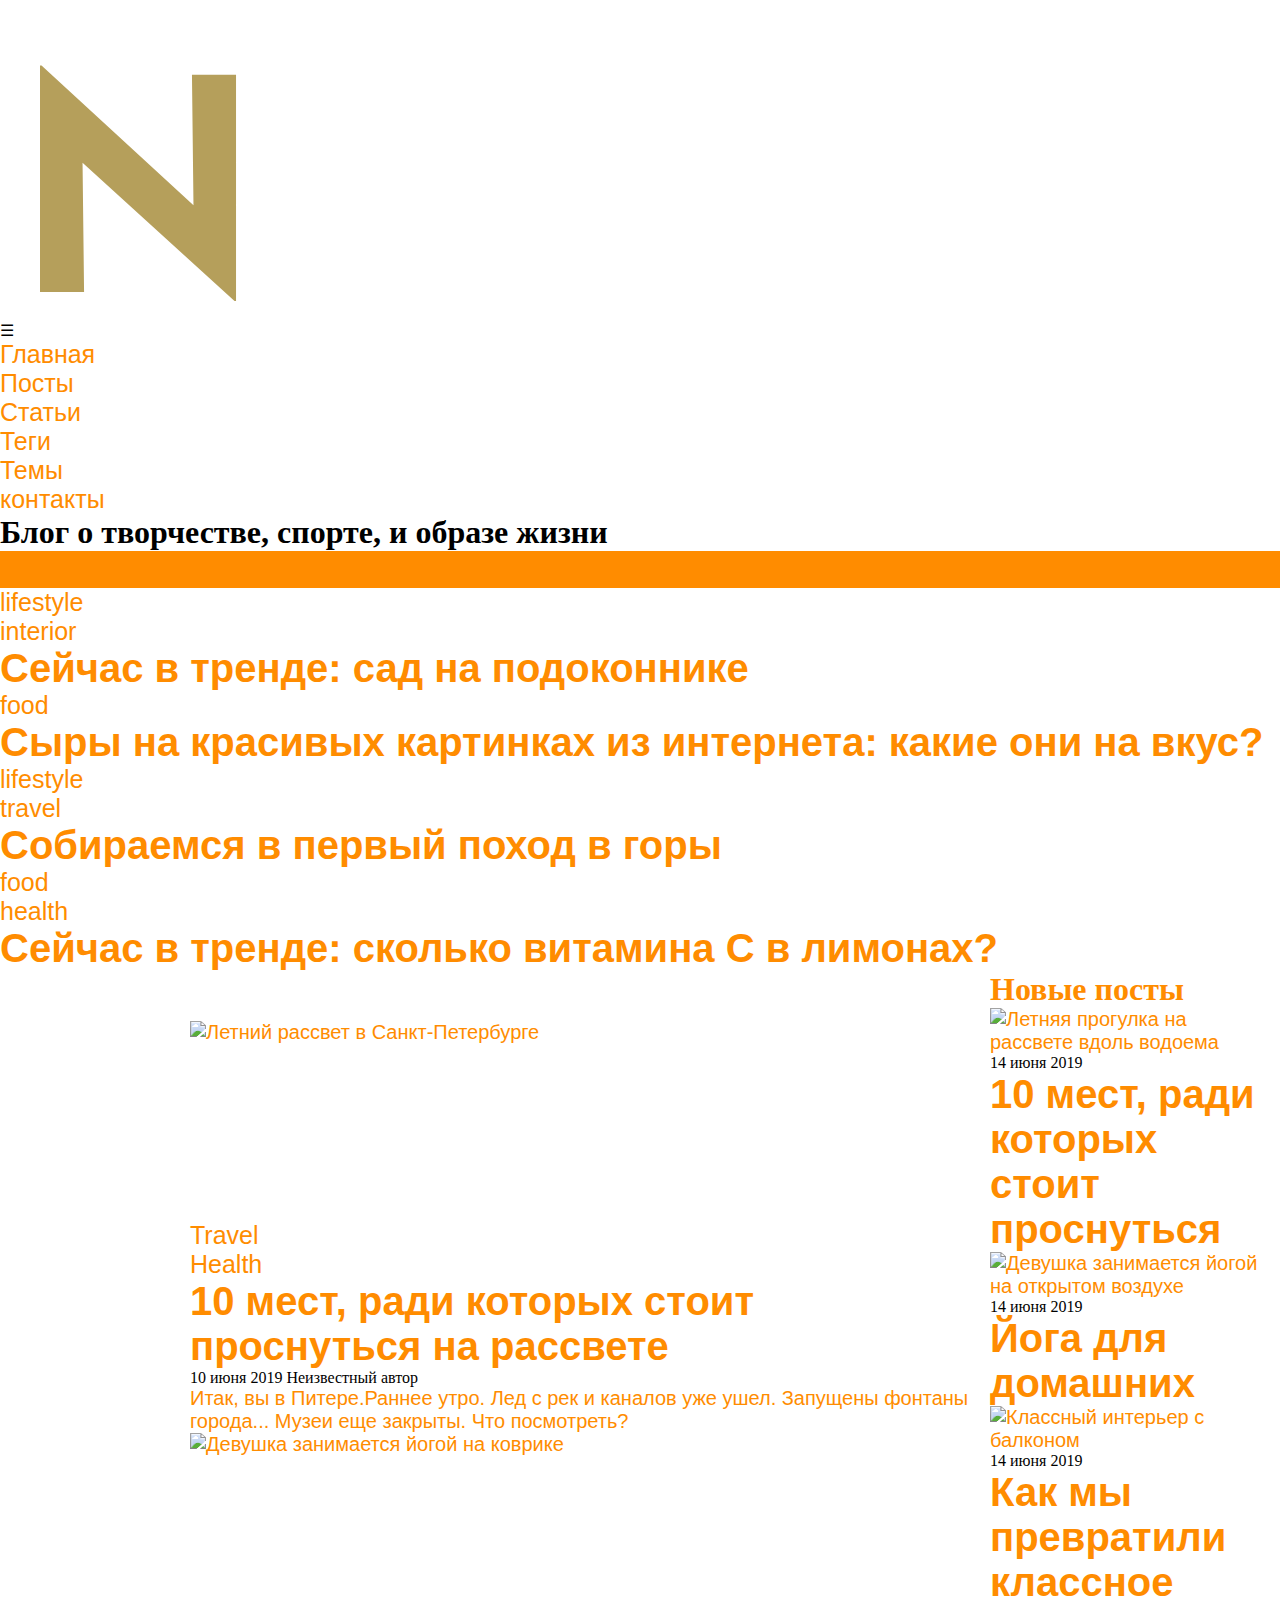
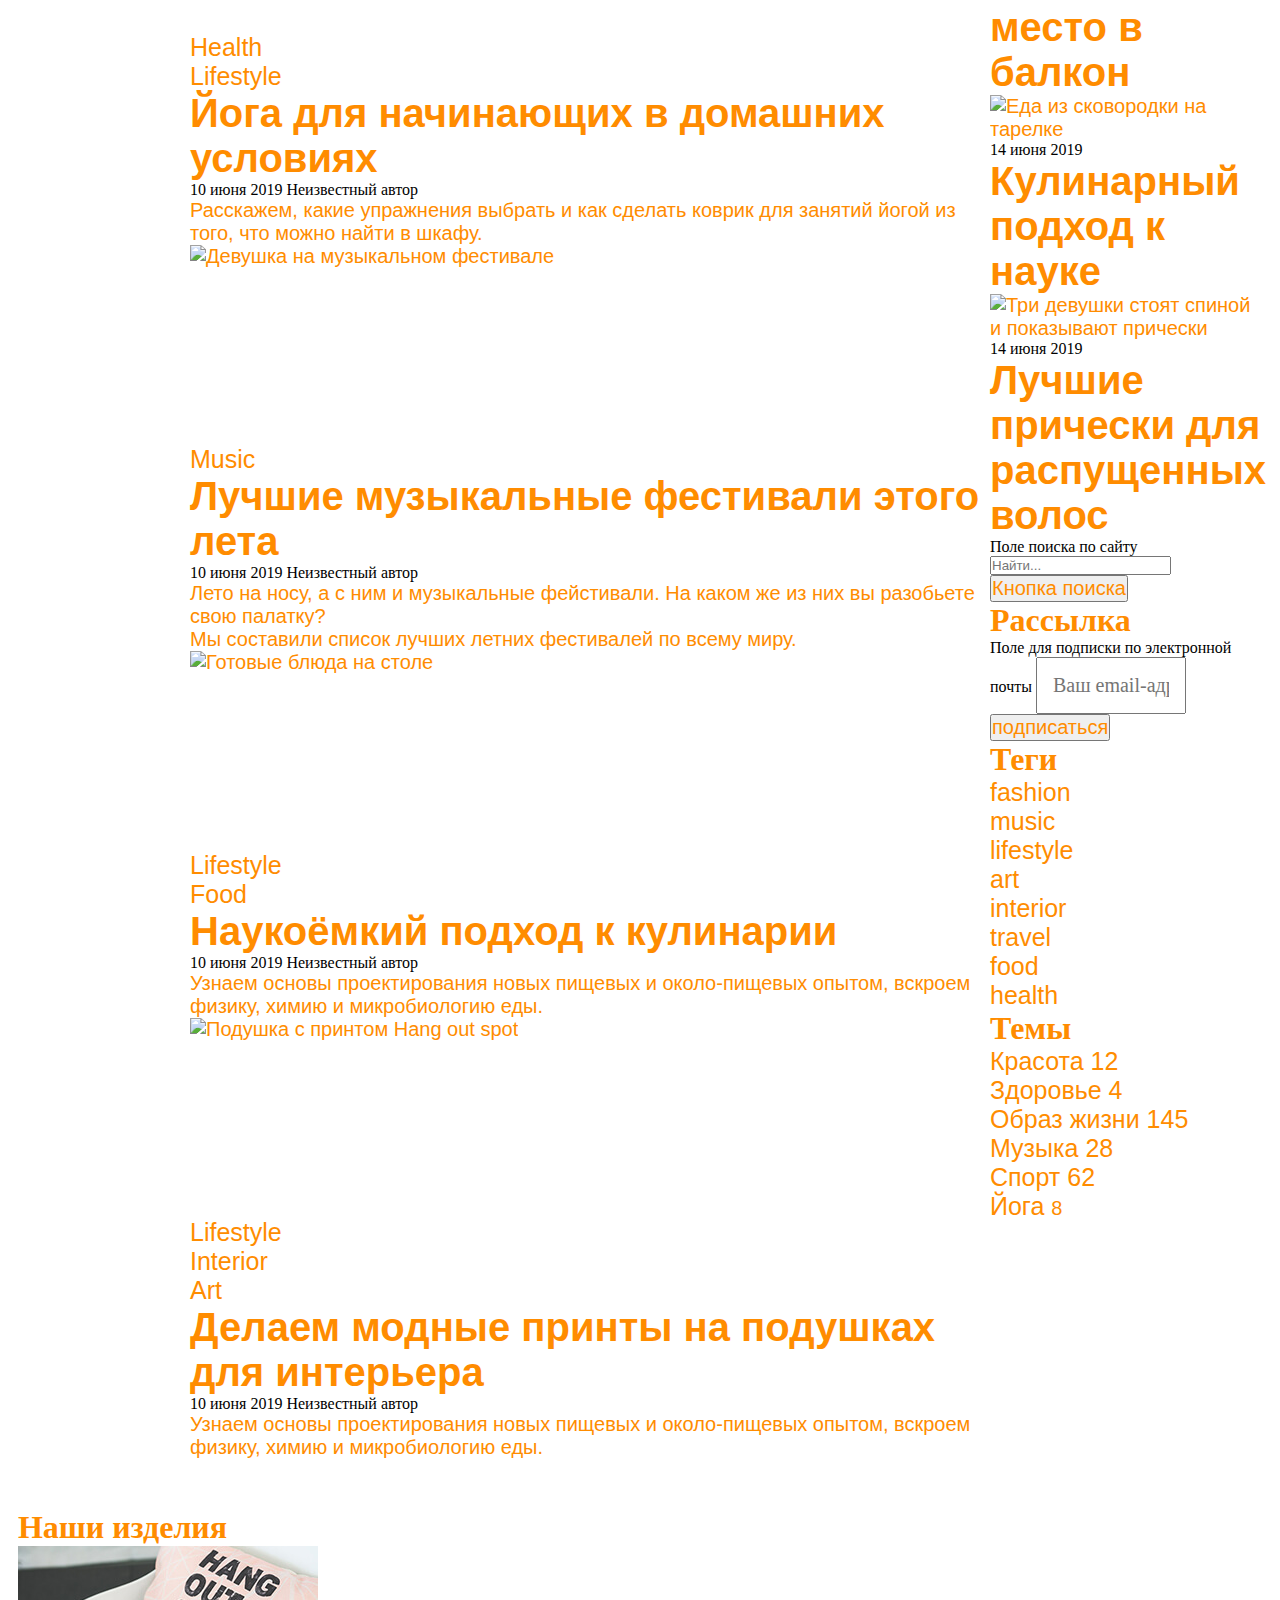
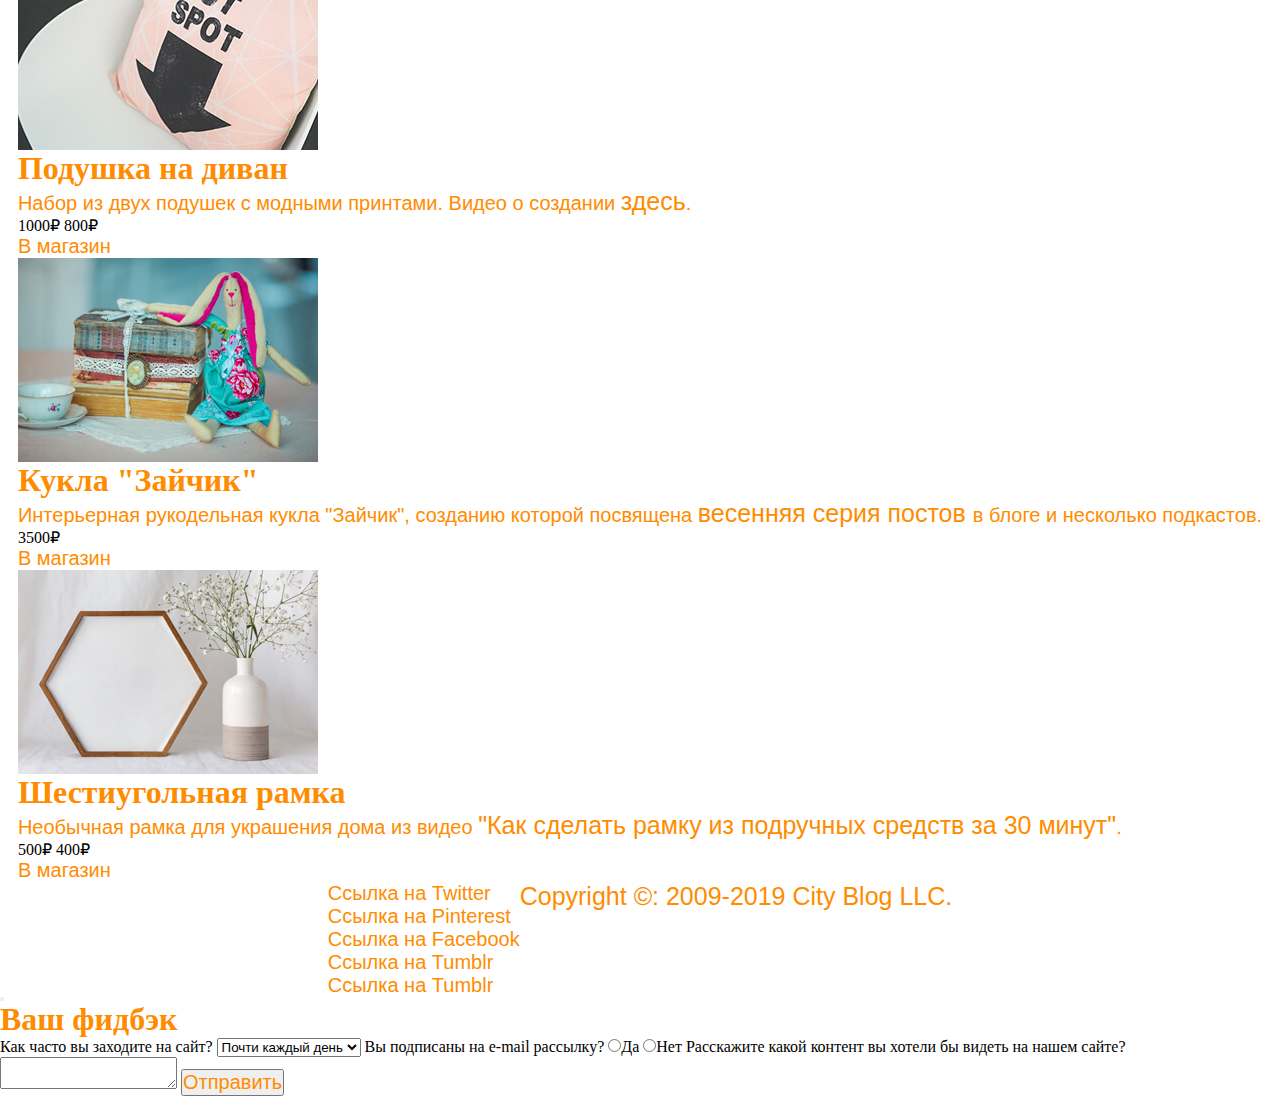
==== commit 9d784919: "update index.html" ====
--- a/index.html
+++ b/index.html
@@ -1,107 +1,511 @@
-<!DOCTYPE html>
-<html lang="ru">
-
-<head>
-    <meta charset="utf-8">
-    <meta name="viewport" content="width=device-width, initial-scale=1">
-    <link href="css/main.css" rel="stylesheet">
-</head>
-
-<body class="body">
-    <header class="header">
-        <nav class="menu">
-
-            <li class="menu-list">
-                <ul class="hidden">
-                    <a href="#" class="hidden-menu-item active">Вы на Главной </a>
-                    <a href="#" class="hidden-menu-item">Спорт</a>
-                </ul><a class="menu-item">Меню</a>
-            </li>
-
-        </nav>
-        <div class="logo">
-            <h1>SkillShare</h1>
-            <p class="logo">SkillShare - будущие за нами</p>
-        </div>
-
-        <div class="search">
-            <form>
-                <input type="text" placeholder="Найди то, что нужно!">
-                <button type="submit" class="btn">Поиск</button>
-            </form>
-        </div>
-    </header>
-    <div class="corusel">
-
-    </div>
-    <div class="content">
-        <main class="main">
-            
-            <div class="series hover">
-                <div class="img-container"><img class="img" src="img/sport-img.avif" alt="Спорт"></div>
-                <div class='text-container'>
-                    <a href="sport.html">
-                        <h2>Спорт.</h2>
-                        <p>Спорт - это очень важная составляющая жизни человека.</p>
-                    </a>
-                </div>
-            </div>
-
-            <div class="series hover">
-                <div class="img-container"><img class="img" src="img/series-img.avif" alt="выбор сериалов"></div>
-                <div class='text-container'>
-                    <a href="movie.html">
-                        <h2>Сериалы и кино.</h2>
-                        <p>Найдите для себя что-то интересное и позновательное.</p>
-                    </a>
-                </div>
-            </div>
-
-            <div class="series hover">
-                <div class="img-container"><img class="img" src="img/series-img.avif" alt="выбор сериалов"></div>
-                <div class='text-container'>
-                    <a href="food.html">
-                        <h2>Кухня</h2>
-                        <p>Вкусняхи для Вас!</p>
-                    </a>
-                </div>
-            </div>
-
-            <div class="series hover">
-
-                <div class='text-container'>
-                    <form>
-
-
-                        <input class="input" type="email" placeholder="почту пожалуйста" size="16">
-                        <input class="input" type="password" placeholder="Ваш пароль" size="8">
-                        <button type="submit" class="btn">Войти</button>
-                        <p>Вы принимаете наши <br><a href="#">условия</a></p>
-                        <button type="submit" class="btn">Регистрация</button>
-
-                    </form>
-                </div>
-            </div>
-
-
-
-
-        </main>
-
-    </div>
-
-    <footer class="footer">
-        <div class="footer-item">
-            <p>&copy; Все пава защищены</p>
-        </div>
-        <div class="footer-item">
-            <ul>
-                <li><a href="#">Главная</a></li>
-                <li><a href="#">Спорт</a></li>
-            </ul>
-        </div>
-        <div class="footer-item">
-            <p>контакты</p>
-        </div>
-    </footer>
-</body></html>
+<html lang="ru">
+
+<head>
+    <link href="css/main.css" rel="stylesheet">
+    <meta charset="utf-8">
+    <meta name="viewport" content="width=device-width, user-scalabel=no, initial-scale=1.0, maximum-scale=1.0, minimum-scale=1.0">
+    <title>Диплом</title>
+</head>
+
+<body>
+    <header>
+        <div class="header-content">
+            <div class="block-top-menu">
+                <a href="#0" class="logo width-100"><img class="logo" src="svg/noemi-logo.svg"></a>
+                <div class="burger-menu-tablet">☰</div>
+                <ul class="menu">
+
+                    <li class="menu-item">
+                        <a href="#0" class="menu-anchor">Главная</a>
+                    </li>
+                    <li class="menu-item">
+                        <a href="#0" class="menu-anchor">Посты</a>
+                    </li>
+                    <li class="menu-item">
+                        <a href="#0" class="menu-anchor">Статьи</a>
+                    </li>
+                    <li class="menu-item">
+                        <a href="#0" class="menu-anchor">Теги</a>
+                    </li>
+                    <li class="menu-item">
+                        <a href="#0" class="menu-anchor">Темы</a>
+                    </li>
+                    <li class="menu-item last-anchor-item">
+                        <a href="#0" class="menu-anchor">контакты</a>
+                    </li>
+                </ul>
+            </div>
+            <h1 class="header-text">Блог о творчестве, спорте, и образе жизни</h1>
+        </div>
+    </header>
+    <section class="trends">
+        <div class="header">
+            <h2 class="new-posts text-center text-size-shop-header">Сейчас в тренде</h2>
+            <div class="line-under-header"></div>
+        </div>
+        <div class="trends-article">
+            <article class="trends-article-item garden">
+                <div class="trends-card-header">
+                    <div class="card-text-container">
+                        <ul>
+                            <li class="article-tag"><a href="#0">lifestyle</a></li>
+                            <li class="article-tag"><a href="#0">interior</a></li>
+                        </ul>
+                        <h3 class="trends-header">
+                            <a href="#0" class="trends-header">Сейчас в тренде: сад на подоконнике</a>
+                        </h3>
+                    </div>
+                </div>
+            </article>
+
+            <article class="trends-article-item chease">
+                <div class="trends-card-header">
+                    <div class="card-text-container">
+                        <ul>
+                            <li class="article-tag"><a href="#0">food</a></li>
+
+                        </ul>
+                        <h3 class="trends-header">
+                            <a href="#0" class="trends-header">Сыры на красивых картинках из интернета: какие они на вкус?</a>
+                        </h3>
+                    </div>
+                </div>
+            </article>
+
+            <article class="trends-article-item mountain">
+                <div class="trends-card-header">
+                    <div class="card-text-container">
+                        <ul>
+                            <li class="article-tag"><a href="#0">lifestyle</a></li>
+                            <li class="article-tag"><a href="#0">travel</a></li>
+                        </ul>
+                        <h3 class="trends-header">
+                            <a href="#0" class="trends-header">Собираемся в первый поход в горы</a>
+                        </h3>
+                    </div>
+                </div>
+            </article>
+
+            <article class="trends-article-item laim">
+                <div class="trends-card-header">
+                    <div class="card-text-container">
+                        <ul>
+                            <li class="article-tag"><a href="#0">food</a></li>
+                            <li class="article-tag"><a href="#0">health</a></li>
+                        </ul>
+                        <h3 class="trends-header">
+                            <a href="#0" class="trends-header">Сейчас в тренде: сколько витамина С в лимонах?</a>
+                        </h3>
+                    </div>
+                </div>
+            </article>
+        </div>
+    </section>
+    <div class="content">
+
+        <main class="main">
+
+            <section class="main-content-section">
+
+                <article class="main-page-content">
+                    <figure class="img-container">
+                        <a href="#0"><img class="img-for-article" alt="Летний рассвет в Санкт-Петербурге" src="https://netology-code.github.io/html-2-diploma/sources/images/last-post1.jpg"></a>
+                    </figure>
+
+                    <div class="article-content">
+                        <ul>
+                            <li class="article-tag"><a href="#0">Travel</a></li>
+                            <li class="article-tag"><a href="#0">Health</a></li>
+                        </ul>
+                        <h3 class="article-header">
+                            <a href="#0">10 мест, ради которых стоит проснуться на рассвете</a>
+                        </h3>
+                        <div class="article-date">
+                            <date class="date">10 июня 2019</date>
+                            <span class="author">Неизвестный автор</span>
+                        </div>
+                        <p class="article-text">
+                            Итак, вы в Питере.Раннее утро. Лед с рек и каналов уже ушел. Запущены фонтаны города... Музеи еще закрыты. Что посмотреть?
+                        </p>
+
+                    </div>
+                </article>
+
+                <article class="main-page-content">
+                    <figure class="img-container">
+                        <a href="#0"><img class="img-for-article" alt="Девушка занимается йогой на коврике" src="https://netology-code.github.io/html-2-diploma/sources/images/last-post2.jpg"></a>
+                    </figure>
+
+                    <div class="article-content">
+                        <ul>
+                            <li class="article-tag"><a href="#0">Health</a></li>
+                            <li class="article-tag"><a href="#0">Lifestyle</a></li>
+                        </ul>
+                        <h3 class="article-header">
+                            <a href="#0">Йога для начинающих в домашних условиях</a>
+                        </h3>
+                        <div class="article-date">
+                            <date class="date">10 июня 2019</date>
+                            <span class="author">Неизвестный автор</span>
+                        </div>
+                        <p class="article-text">
+                            Расскажем, какие упражнения выбрать и как сделать коврик для занятий йогой из того, что можно найти в шкафу.
+                        </p>
+
+                    </div>
+                </article>
+
+                <article class="main-page-content">
+                    <figure class="img-container">
+                        <a href="#0"><img class="img-for-article" alt="Девушка на музыкальном фестивале" src="https://netology-code.github.io/html-2-diploma/sources/images/last-post3.jpg"></a>
+                    </figure>
+
+                    <div class="article-content">
+                        <ul>
+                            <li class="article-tag"><a href="#0">Music</a></li>
+
+                        </ul>
+                        <h3 class="article-header">
+                            <a href="#0">Лучшие музыкальные фестивали этого лета</a>
+                        </h3>
+                        <div class="article-date">
+                            <date class="date">10 июня 2019</date>
+                            <span class="author">Неизвестный автор</span>
+                        </div>
+                        <p class="article-text">
+                            Лето на носу, а с ним и музыкальные фейстивали. На каком же из них вы разобьете свою палатку?
+                        </p>
+                        <p class="new-paragraph">
+                            Мы составили список лучших летних фестивалей по всему миру.
+                        </p>
+
+                    </div>
+                </article>
+
+                <article class="main-page-content">
+                    <figure class="img-container">
+                        <a href="#0"><img class="img-for-article" alt="Готовые блюда на столе" src="https://netology-code.github.io/html-2-diploma/sources/images/last-post4.jpg"></a>
+                    </figure>
+
+                    <div class="article-content">
+                        <ul>
+                            <li class="article-tag"><a href="#0">Lifestyle</a></li>
+                            <li class="article-tag"><a href="#0">Food</a></li>
+                        </ul>
+                        <h3 class="article-header">
+                            <a href="#0">Наукоёмкий подход к кулинарии</a>
+                        </h3>
+                        <div class="article-date">
+                            <date class="date">10 июня 2019</date>
+                            <span class="author">Неизвестный автор</span>
+                        </div>
+                        <p class="article-text">
+                            Узнаем основы проектирования новых пищевых и около-пищевых опытом, вскроем физику, химию и микробиологию еды.
+                        </p>
+
+                    </div>
+                </article>
+
+                <article class="main-page-content">
+                    <figure class="img-container">
+                        <a href="#0"><img class="img-for-article" alt="Подушка с принтом Hang out spot" src="https://netology-code.github.io/html-2-diploma/sources/images/last-post5.jpg"></a>
+                    </figure>
+
+                    <div class="article-content">
+                        <ul>
+                            <li class="article-tag"><a href="#0">Lifestyle</a></li>
+                            <li class="article-tag"><a href="#0">Interior</a></li>
+                            <li class="article-tag"><a href="#0">Art</a></li>
+                        </ul>
+                        <h3 class="article-header">
+                            <a href="#0">Делаем модные принты на подушках для интерьера</a>
+                        </h3>
+                        <div class="article-date">
+                            <date class="date">10 июня 2019</date>
+                            <span class="author">Неизвестный автор</span>
+                        </div>
+                        <p class="article-text">
+                            Узнаем основы проектирования новых пищевых и около-пищевых опытом, вскроем физику, химию и микробиологию еды.
+                        </p>
+
+                    </div>
+                </article>
+
+
+
+            </section>
+        </main>
+
+        <aside class="aside">
+            <section>
+
+                <h2 class="new-posts">Новые посты</h2>
+                <div class="line-under-header"></div>
+
+                <article class="new-post">
+                    <div class="img-for-new-article"><a href="#0"><img alt="Летняя прогулка на рассвете вдоль водоема" src="https://netology-code.github.io/html-2-diploma/sources/images/2.jpg"></a></div>
+                    <div class="article-info">
+                        <date class="new-date">14 июня 2019</date>
+                        <h3 class="article-new-header">
+                            <a href="#0" class="link-new-post">10 мест, ради которых стоит проснуться</a>
+                        </h3>
+                    </div>
+                </article>
+
+                <article class="new-post">
+                    <div class="img-for-new-article"><a href="#0"><img alt="Девушка занимается йогой на открытом воздухе" src="https://netology-code.github.io/html-2-diploma/sources/images/151.jpg"></a></div>
+                    <div class="article-info">
+                        <date class="new-date">14 июня 2019</date>
+                        <h3 class="article-new-header">
+                            <a href="#0" class="link-new-post">Йога для домашних</a>
+                        </h3>
+                    </div>
+                </article>
+
+                <article class="new-post">
+                    <div class="img-for-new-article"><a href="#0"><img alt="Классный интерьер с балконом" src="https://netology-code.github.io/html-2-diploma/sources/images/45.jpg"></a></div>
+                    <div class="article-info">
+                        <date class="new-date">14 июня 2019</date>
+                        <h3 class="article-new-header">
+                            <a href="#0" class="link-new-post">Как мы превратили классное место в балкон</a>
+                        </h3>
+                    </div>
+                </article>
+
+                <article class="new-post">
+                    <div class="img-for-new-article"><a href="#0"><img alt="Еда из сковородки на тарелке" src="https://netology-code.github.io/html-2-diploma/sources/images/501.jpg"></a></div>
+                    <div class="article-info">
+                        <date class="new-date">14 июня 2019</date>
+                        <h3 class="article-new-header">
+                            <a href="#0" class="link-new-post">Кулинарный подход к науке</a>
+                        </h3>
+                    </div>
+                </article>
+
+                <article class="new-post">
+                    <div class="img-for-new-article"><a href="#0"><img alt="Три девушки стоят спиной и показывают прически" src="https://netology-code.github.io/html-2-diploma/sources/images/7.jpg"></a></div>
+                    <div class="article-info">
+                        <date class="new-date">14 июня 2019</date>
+                        <h3 class="article-new-header">
+                            <a href="#0" class="link-new-post">Лучшие прически для распущенных волос</a>
+                        </h3>
+                    </div>
+                </article>
+
+                <!-- Конец блока новостей-->
+
+                <form class="search-bar">
+                    <label class="search-group">
+                        <span class="screen-reader">Поле поиска по сайту </span>
+                        <input type="search" class="search-area" placeholder="Найти..." required>
+                        <button type="submit" class="submit">
+                        <span class="screen-reader">Кнопка поиска</span>
+                    </button>
+                    </label>
+                    
+                </form>
+
+                <h2 class="new-posts text-center">Рассылка</h2>
+                <div class="line-under-header subscribe"></div>
+
+                <form class="search-bar">
+                    <label class="search-group">
+                        <span class="screen-reader">Поле для подписки по электронной почты </span>
+                        <input type="email" class="search-area" placeholder="Ваш email-адрес" required>
+                    </label>
+                    <button type="submit" class="submit-on-email">
+                        <span class=""> подписаться</span>
+                    </button>
+                </form>
+
+                <h2 class="new-posts text-center">Теги</h2>
+                <div class="line-under-header subscribe"></div>
+                <div class="tag-cloud">
+
+                    <span class="tag">
+                        <p><a href="#0" class="tag-anchor">fashion</a></p>
+                    </span>
+                    <span class="tag">
+                        <p><a href="#0" class="tag-anchor">music</a></p>
+                    </span>
+                    <span class="tag">
+                        <p>
+                            <a href="#0" class="tag-anchor">lifestyle</a>
+                        </p>
+                    </span>
+                    <span class="tag">
+                        <p><a href="#0" class="tag-anchor">art</a></p>
+                    </span>
+                    <span class="tag">
+                        <p><a href="#0" class="tag-anchor">interior</a></p>
+                    </span>
+                    <span class="tag">
+                        <p><a href="#0" class="tag-anchor">travel</a></p>
+                    </span>
+                    <span class="tag">
+                        <p><a href="#0" class="tag-anchor">food</a></p>
+                    </span>
+                    <span class="tag">
+                        <p><a href="#0" class="tag-anchor">health</a></p>
+                    </span>
+
+                </div>
+
+                <h2 class="new-posts text-center">Темы</h2>
+                <div class="line-under-header margin-0"></div>
+
+                <ul class="themes">
+
+                    <li class="themes-item"><a href="#0" class="themes-link">Красота<span class="sup"> 12</span></a></li>
+                    <li class="themes-item"><a href="#0" class="themes-link">Здоровье<span class="sup"> 4</span></a></li>
+                    <li class="themes-item"><a href="#0" class="themes-link">Образ жизни<span class="sup"> 145</span></a></li>
+                    <li class="themes-item"><a href="#0" class="themes-link">Музыка<span class="sup"> 28</span></a></li>
+                    <li class="themes-item"><a href="#0" class="themes-link">Спорт<span class="sup"> 62</span></a></li>
+                    <li class="themes-item"><a href="#0" class="themes-link">Йога </a><span class="standart-size"> 8</span></li>
+
+                </ul>
+            </section>
+        </aside>
+
+        <div class="flex-shop">
+            <div class="header-shop">
+                <h2 class="text-center text-size-shop-header">Наши изделия</h2>
+                <div class="line-under-header"></div>
+            </div>
+            <section class="shop">
+
+                <div class="shop-item">
+                    <picture class="shop-picture">
+                        <source media="(min-width: 1201px)" srcset="img/shop-item-desk1.jpg">
+                        <source media="(max-width: 1200px), (min-width: 641px)" srcset="img/shop-item-tablet1.jpg">
+                        <source media="(max-width: 640px)" srcset="img/shop-item-mobile1.jpg">
+                        <img src="img/shop-item-desk1.jpg" alt="Подушка на диван с надписью `hang out spot`" class="">
+                    </picture>
+                    <div class="flex-ahop">
+                        <div class="area-text-shop">
+                            <h3 class="header-shop-item">Подушка на диван</h3>
+                            <p class="p-shop-item">Набор из двух подушек с модными принтами. Видео о создании <a href="#0" class="link-shop-blog">здесь</a>.</p>
+                            <div class="cost-shop">
+                                <div class="cost">
+                                    <span class="old-cost">1000₽</span>
+                                    <span class="discont">800₽</span>
+                                </div>
+                                <a href="#0" class="btn-shop">В магазин</a>
+                            </div>
+                        </div>
+                    </div>
+                </div>
+
+                <div class="shop-item">
+                    <picture class="shop-picture">
+                        <source media="(min-width: 1201px)" srcset="img/shop-item-desk2.jpg">
+                        <source media="(max-width: 1200px), (min-width: 641px)" srcset="img/shop-item-tablet2.jpg">
+                        <source media="(max-width: 640px)" srcset="img/shop-item-mobile2.jpg">
+                        <img src="img/" alt="Кукла `Зайчик`">
+                    </picture>
+                    <div class="flex-ahop">
+                        <div class="area-text-shop">
+                            <h3 class="header-shop-item">Кукла "Зайчик"</h3>
+                            <p class="p-shop-item">Интерьерная рукодельная кукла "Зайчик", созданию которой посвящена <a href="#0" class="link-shop-blog">весенняя серия постов </a>в блоге и несколько подкастов.</p>
+                            <div class="cost-shop">
+                                <div class="cost">
+
+                                    <span class="discont">3500₽</span>
+                                </div>
+                                <a href="#0" class="btn-shop">В магазин</a>
+                            </div>
+                        </div>
+                    </div>
+                </div>
+
+                <div class="shop-item">
+                    <picture class="shop-picture">
+                        <source media="(min-width: 1201px)" srcset="img/shop-item-desk3.jpg">
+                        <source media="(max-width: 1200px), (min-width: 641px)" srcset="img/shop-item-tablet3.jpg">
+                        <source media="(max-width: 640px)" srcset="img/shop-item-mobile3.jpg">
+                        <img src="img/shop-item-desk1.jpg" alt="Шестиугольная рамка для украшения дома" class="">
+                    </picture>
+                    <div class="flex-ahop">
+                        <div class="area-text-shop">
+                            <h3 class="header-shop-item">Шестиугольная рамка</h3>
+                            <p class="p-shop-item">Необычная рамка для украшения дома из видео <a href="#0" class="link-shop-blog">"Как сделать рамку из подручных средств за 30 минут"</a>.</p>
+                            <div class="cost-shop">
+                                <div class="cost">
+                                    <span class="old-cost">500₽</span>
+                                    <span class="discont">400₽</span>
+                                </div>
+                                <a href="#0" class="btn-shop">В магазин</a>
+                            </div>
+                        </div>
+                    </div>
+                </div>
+            </section>
+        </div>
+        <footer class="footer">
+
+
+            <div class="social-block">
+
+                <a href="#0">
+                    <div class="social-media-link twitter"></div>
+                    <span class="screen-reader">Ссылка на Twitter</span>
+                </a>
+
+                <a href="#0">
+                    <div class="social-media-link pinterest"></div>
+                    <span class="screen-reader">Ссылка на Pinterest</span>
+                </a>
+
+                <a href="#0">
+                    <div class="social-media-link facebook"></div>
+                    <span class="screen-reader">Ссылка на Facebook</span>
+                </a>
+
+                <a href="#0">
+                    <div class="social-media-link instagram"></div>
+                    <span class="screen-reader">Ссылка на Tumblr</span>
+                </a>
+
+                <a href="#0">
+                    <div class="social-media-link tumblr margin-right"></div>
+                    <span class="screen-reader">Ссылка на Tumblr</span>
+                </a>
+
+            </div>
+
+            <div class="copyright"><a href="#0" class="copyright-info">
+                    <p class="">Copyright &copy: 2009-2019 City Blog LLC.</p>
+                </a>
+            </div>
+
+        </footer>
+    </div>
+
+    <div class="none">
+        <div class="mask">
+        </div>
+        <div class="popup">
+            <button class="cancel-popup"></button>
+            <h2 class="text-center new-posts height">Ваш фидбэк</h2>
+            <form class="qestion-list">
+                <label for="" class="label-item">Как часто вы заходите на сайт?</label>
+                <select class="appearance">
+                    <option>Почти каждый день</option>
+                </select>
+                <label for="" class="label-item accept">Вы подписаны на e-mail рассылку?</label>
+
+                <label class="say-yes"><input class="input-item" name="accept" type="radio"><span class="circle">Да</span></label>
+                <label class=""><input class="input-item" name="accept" type="radio"><span class="circle">Нет</span></label>
+
+                <label for="" class="label-item">Расскажите какой контент вы хотели бы видеть на нашем сайте?</label>
+                <textarea class="back-call" placeholder="Может, больше рецептов?">
+
+                        </textarea>
+                <button class="sent-button" type="submit">Отправить</button>
+
+            </form>
+        </div>
+    </div>
+</body>
+
+</html>
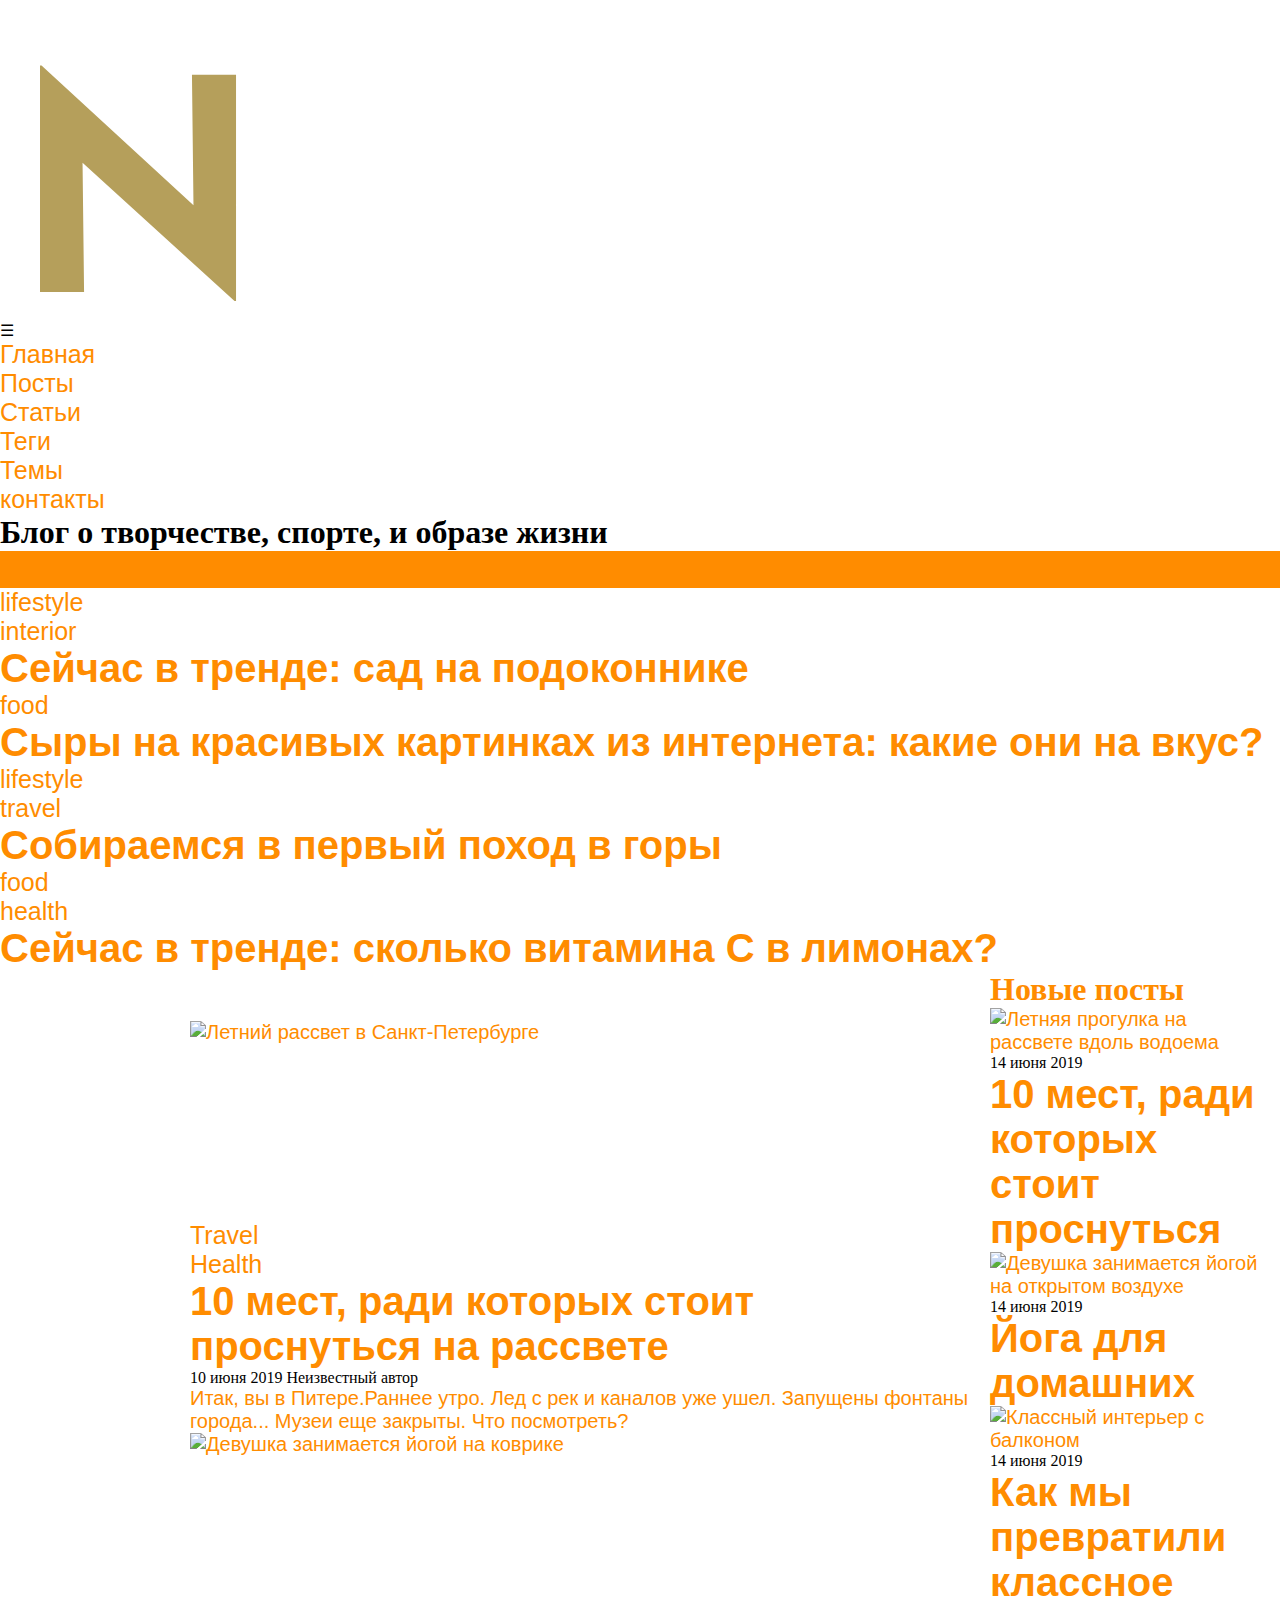
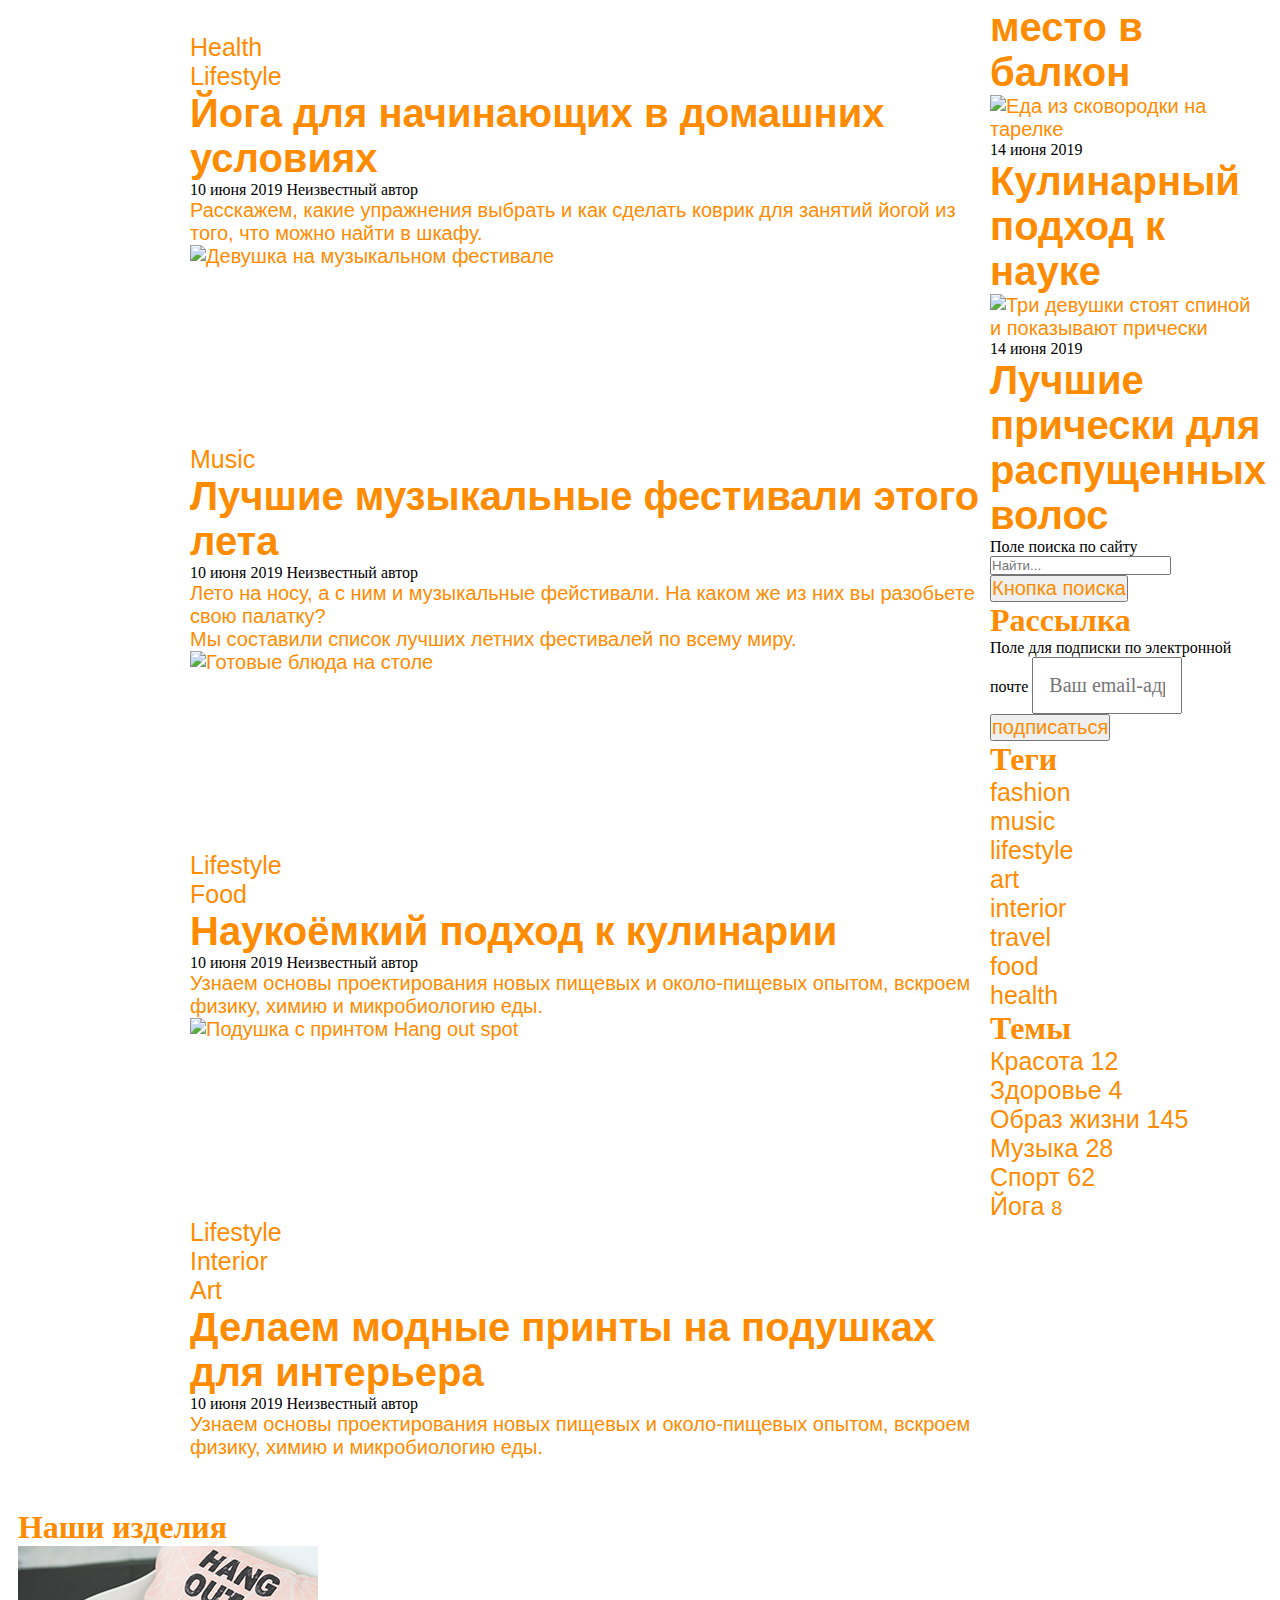
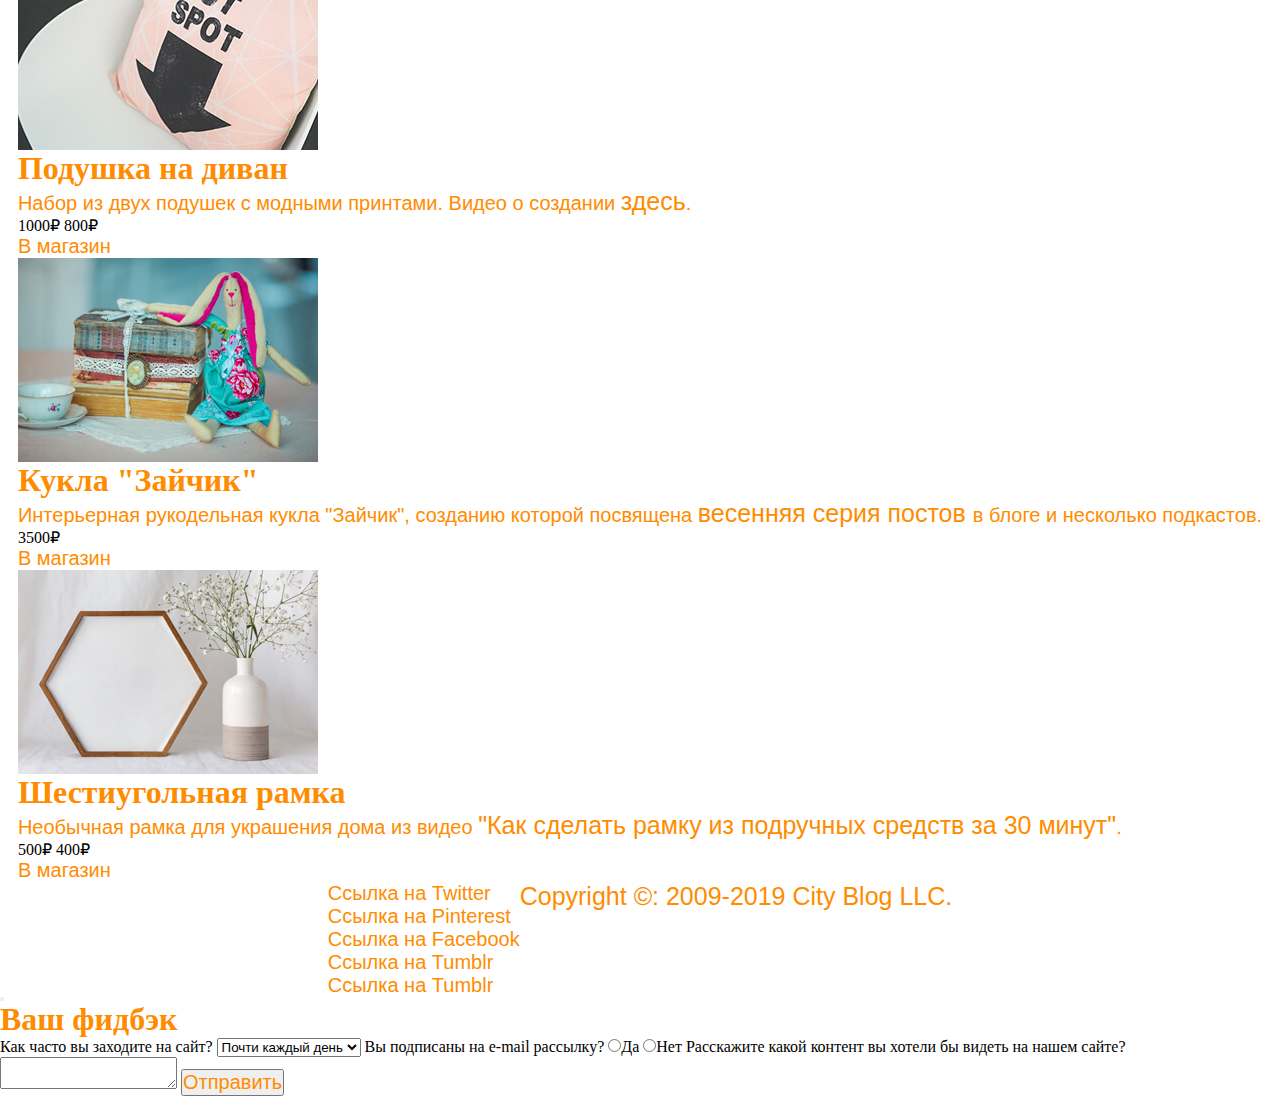
==== commit 847d8165: "Update index.html" ====
--- a/index.html
+++ b/index.html
@@ -310,7 +310,7 @@
 
                 <form class="search-bar">
                     <label class="search-group">
-                        <span class="screen-reader">Поле для подписки по электронной почты </span>
+                        <span class="screen-reader">Поле для подписки по электронной почте </span>
                         <input type="email" class="search-area" placeholder="Ваш email-адрес" required>
                     </label>
                     <button type="submit" class="submit-on-email">
